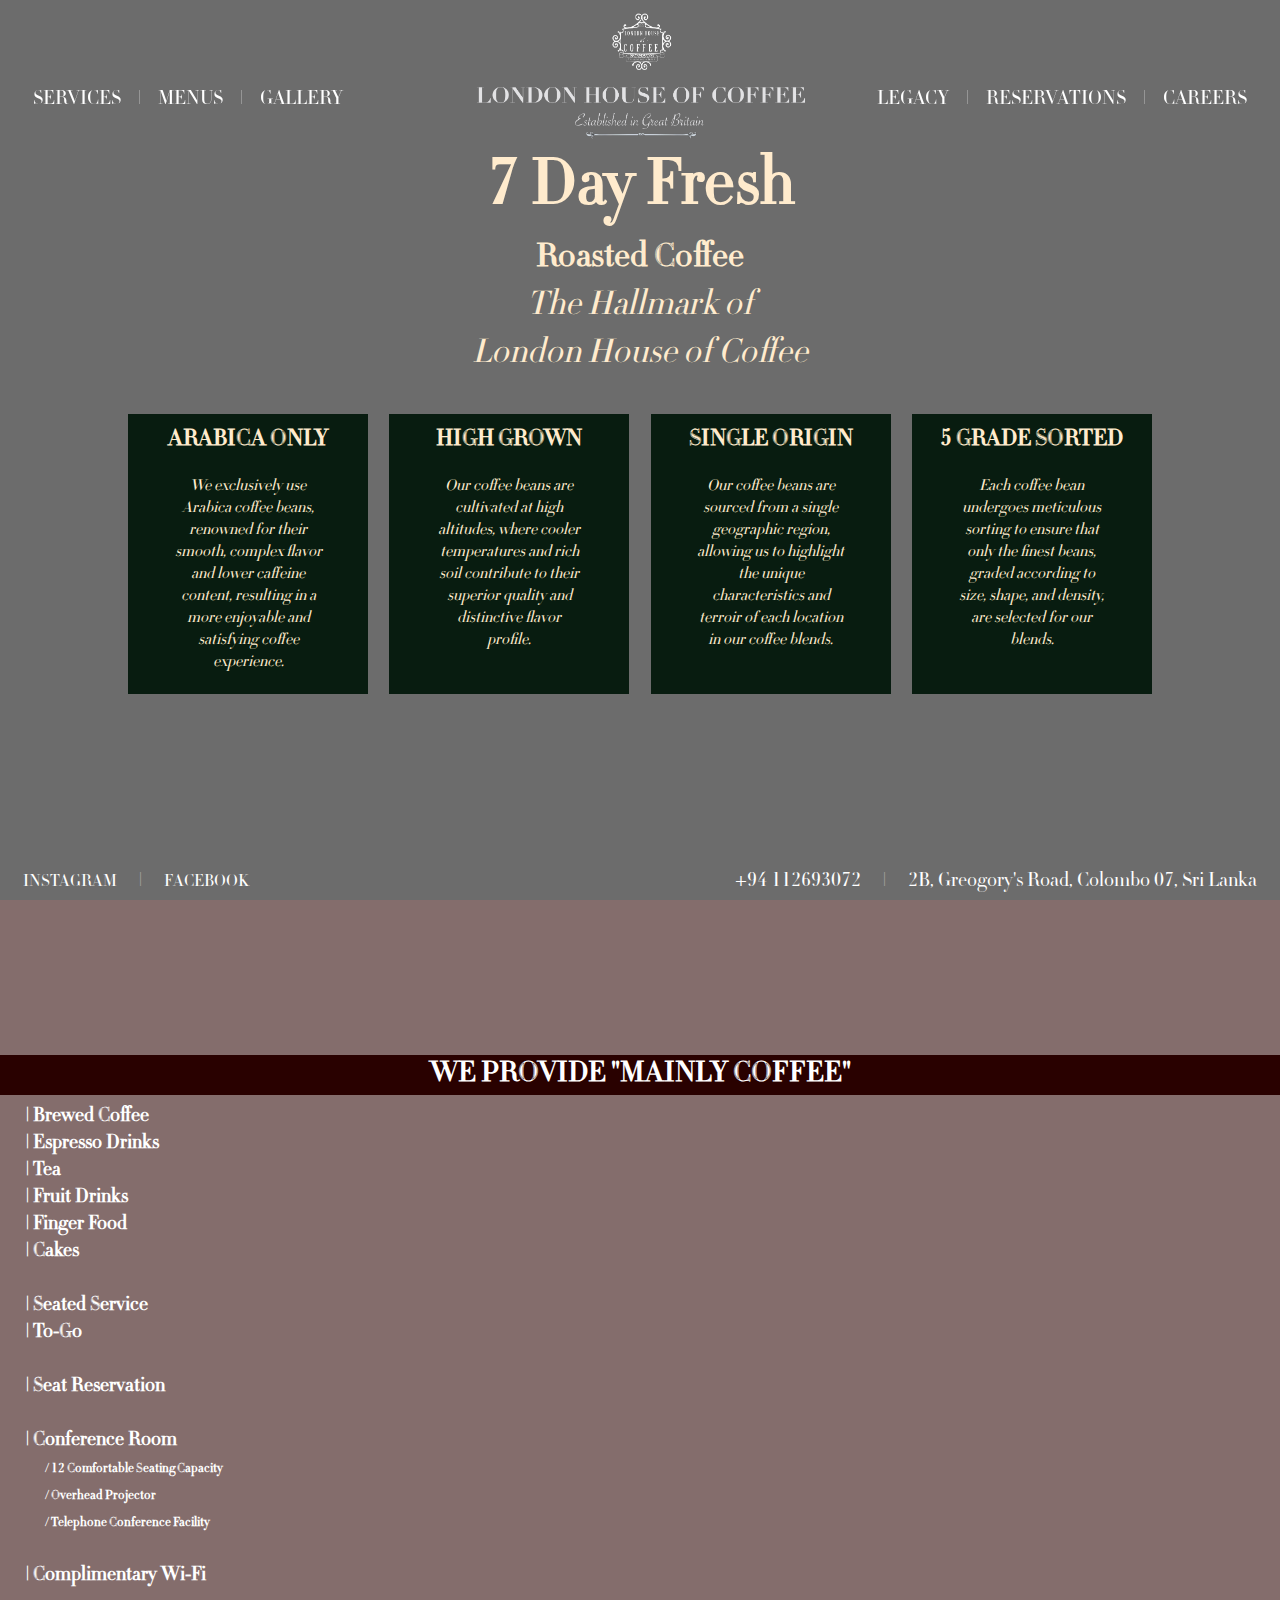
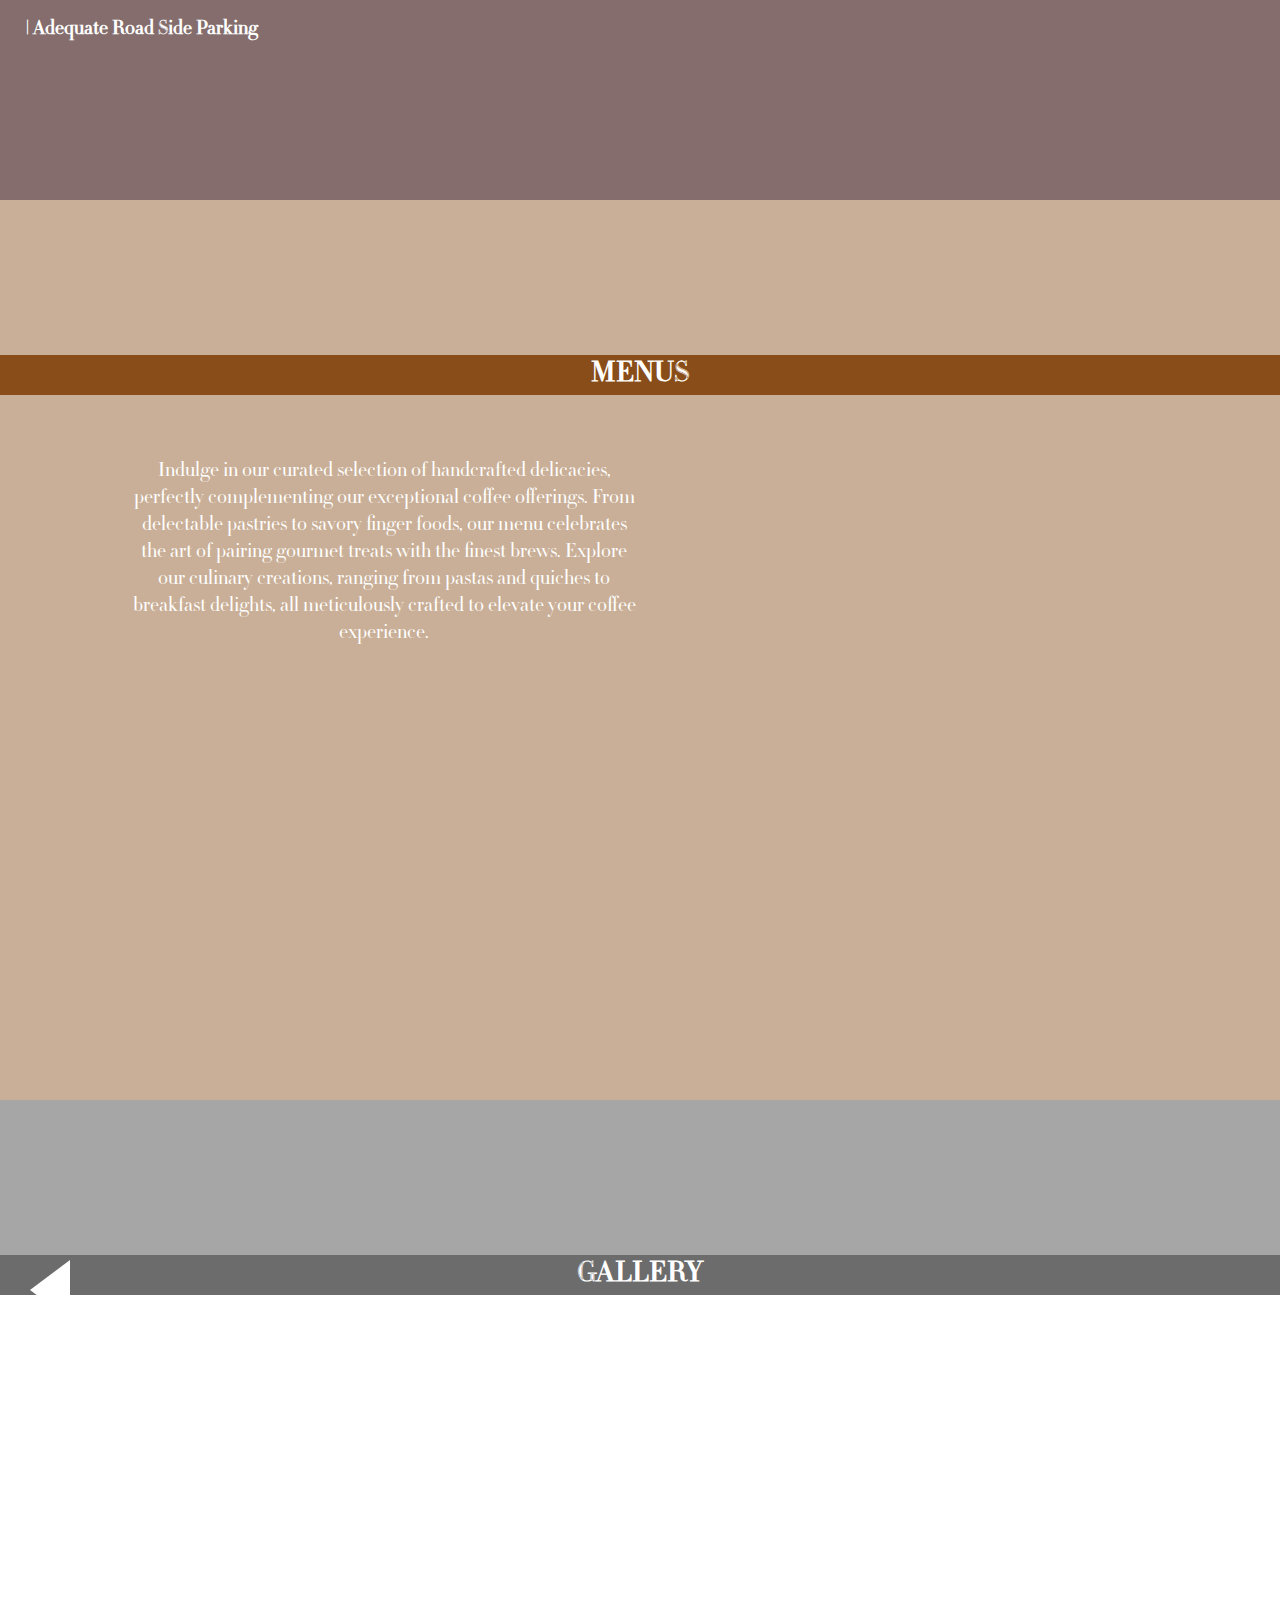
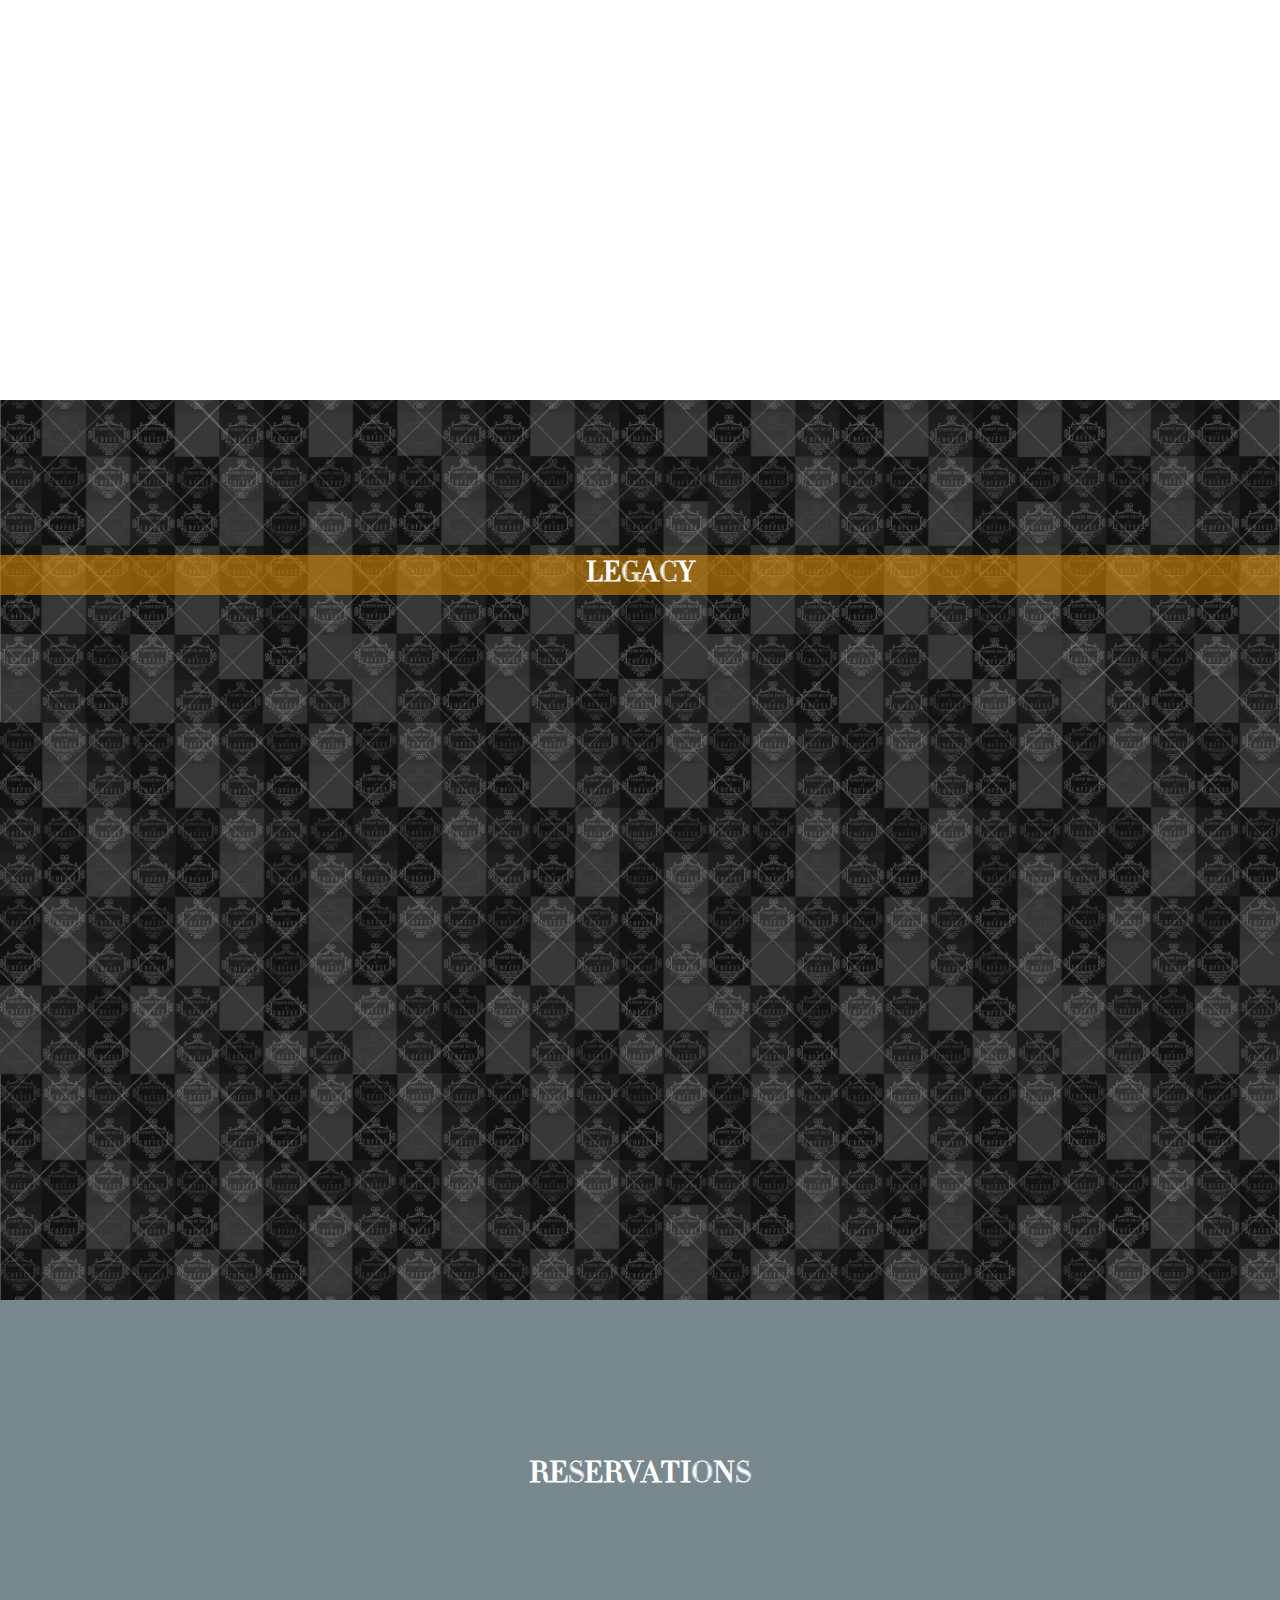
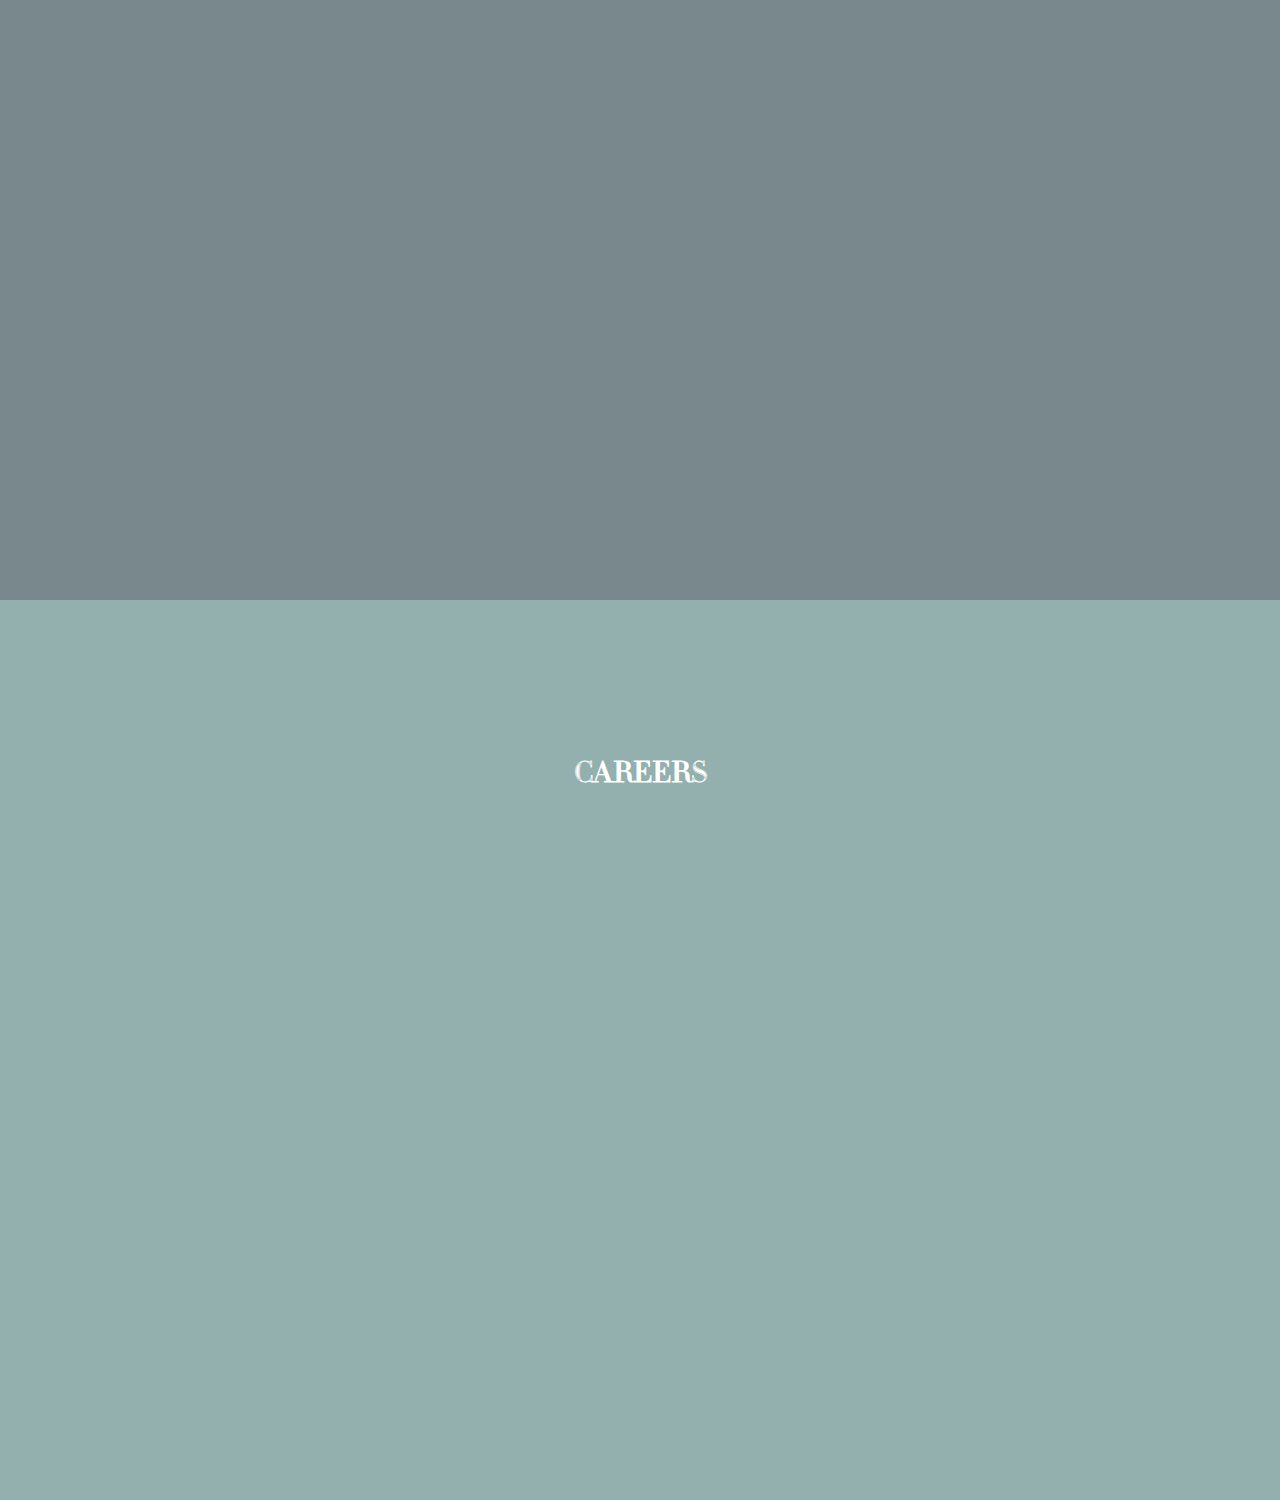
==== main_draft/lhoc.html @ 0846eb60 "slider" ====
<!DOCTYPE html>
<html lang="en">
<head>
    <meta charset="UTF-8">
    <meta name="viewport" content="width=device-width, initial-scale=1.0">
    <title id="lhoc_lp">London House of Coffee</title>
    <link rel="stylesheet" href="lhoc.css">
</head>
<body>

<section class="landing_page">
    <header>
        <a href="lhoc.html"><img src="/main_draft/assets/images/media_logo_nobg.png" class="primary_logo"></a>

<nav class="nav_container">
    <ul class="left_side">
        <li class="SERB"><a href="#services">SERVICES</a></li>
        <li>|</li>
        <li class="MERB"><a href="#menus">MENUS</a></li>
        <li>|</li>
        <li class="GERB"><a href="#gallery">GALLERY</a></li> 
    </ul>

    <ul class="right_side">
        <li class="LERB"><a href="#legacy">LEGACY</a></li>
        <li>|</li>
        <li class="RERB"><a href="#reservations">RESERVATIONS</a></li>
        <li>|</li>
        <li class="CERB"><a href="#careers">CAREERS</a></li>
    </ul>
</nav>
    </header>

    <div class="Hallmark">
        <h1 class="line01">7 Day Fresh</h1>
        <h1 class="line02">Roasted Coffee</h1>
        <h1 class="line03">The Hallmark of</h1>
        <h1 class="line04">London House of Coffee</h1>
    </div>

    <div class="Claim_Info">
        <div class="A_O">
            <h2 class="AO">ARABICA ONLY</h2>
            <p class="P">We exclusively use Arabica coffee beans, renowned for their smooth, complex flavor and lower caffeine content, resulting in a more enjoyable and satisfying coffee experience.</p>
        </div>
    
        <div class="H_G">
            <h2 class="HG">HIGH GROWN</h2>
            <p class="P">Our coffee beans are cultivated at high altitudes, where cooler temperatures and rich soil contribute to their superior quality and distinctive flavor profile.</p>
        </div>
    
        <div class="S_O">
            <h2 class="SO">SINGLE ORIGIN</h2>
            <p class="P">Our coffee beans are sourced from a single geographic region, allowing us to highlight the unique characteristics and terroir of each location in our coffee blends.</p>
        </div>
    
        <div class="F_G_S">
            <h2 class="FGS">5 GRADE SORTED</h2>
            <p class="P">Each coffee bean undergoes meticulous sorting to ensure that only the finest beans, graded according to size, shape, and density, are selected for our blends.</p>
        </div>
        
    </div>

    <div class="LPfooter">

        <ul class="FLS">
            <li class="SOCIALS_"><a href="https://www.instagram.com/londonhouseofcoffee/?hl=en">INSTAGRAM</a></li>
            <li> | </li>
            <li class=SOCIALS_><a href="https://www.facebook.com/profile.php?id=61559190784673">FACEBOOK</a></li>
        </ul>

        <ul class="FRS">
            <li class="SOCIALS_"><a href="#">+94 112693072</a></li>
            <li> | </li>
            <li class="SOCIALS_"><a href="https://www.google.com/maps/place/London+House+Of+Coffee/@6.90942,79.8664946,15z/data=!4m2!3m1!1s0x0:0x2b65f313ce633ecb?sa=X&ved=1t:2428&ictx=111">2B, Greogory's Road, Colombo 07, Sri Lanka</a></li>
        </ul>

    </div>

</section>

    <!--            LANDIN PAGE ENDS            -->
 
    <!--            SERVICES SECTION START            -->

    <section class="services_page" id="services">

<!--            maybe try putting img sildeshow and low opacity 
    background  within li but as hidden and show up on :hover 
    for relavant services sections          -->

        <div class="services_content">
            <h1 class="SH1">WE PROVIDE "MAINLY COFFEE"</h1>
            
            <ul class="services_list">
                <a href="#menus" class="SLS1">
                    <li>| Brewed Coffee<br>
                    | Espresso Drinks<br>
                    | Tea<br>
                    | Fruit Drinks<br>
                    | Finger Food<br>
                    | Cakes</li>
                </a>
                <br>
                <a href="#" class="SLS2">
                    <li>| Seated Service<br>
                    | To-Go</li>
                </a>
                <br>
                <a href="#" class="SLS3">
                    <li>| Seat Reservation</li>
                </a>
                <br>
                <a href="#" class="SLS4">
                    <li>| Conference Room<br>
                        <span class="CRP">/ 12 Comfortable Seating Capacity<br>
                        / Overhead Projector<br>
                        / Telephone Conference Facility</span>
                    </li>
                </a>
                <br>
                <a href="#" class="SLS5">
                    <li>| Complimentary Wi-Fi</li>
                </a>
                <br>
                <a href="#" class="SLS6">
                    <li>| Adequate Road Side Parking</li>
                </a>
            </ul>

        </div>

    </section>

    <!--            SERVICES SECTION ENDS            -->

    <!--            MENUS SECTION START            -->

    <section class="menus_page" id="menus">

        <div class="menus_content">
            <h1 class="MH1">MENUS</h1>
            <h2 class="MH2">Indulge in our curated selection of handcrafted delicacies, perfectly complementing our exceptional coffee offerings. From delectable pastries to savory finger foods, our menu celebrates the art of pairing gourmet treats with the finest brews. Explore our culinary creations, ranging from pastas and quiches to breakfast delights, all meticulously crafted to elevate your coffee experience.</h2>

        </div>

    </section>


    <!--            MENUS SECTION ENDS            -->

    <!--            GALLERY SECTION START            -->

    <section class="gallery_page" id="gallery">

        <div class="gallery_content">
            <h1 class="GH1">GALLERY</h1>
        </div>

        <div class="wrap">
            <div id="arrow-left" class="arrow"></div>
            <div id="slider">
                <div class="slide slide1">
                <div class="slide-content">
                </div>
            </div>
            <div class="slide slide2">
                <div class="slide-content">
                </div>
            </div>
            <div class="slide slide3">
                <div class="slide-content">
                </div>
            </div>
        </div>
        <div id="arrow-right" class="arrow"></div>

    </section>


    <!--            GALLERY SECTION ENDS            -->

    <!--            LEGACY SECTION START            -->

    <section class="legacy_page" id="legacy">

        <div class="legacy_content">
            <h1 class="LH1">LEGACY</h1>

        </div>

    </section>


    <!--            LEGACY SECTION ENDS            -->

    <!--            RESERVATIONS SECTION START            -->

    <section class="reservations_page" id="reservations">

        <div class="reservations_content">
            <h1>RESERVATIONS</h1>
            <h2></h2>
        </div>

    </section>


    <!--            RESERVATIONS SECTION ENDS            -->

    <!--            CAREERS SECTION START            -->

    <section class="careers_page" id="careers">

        <div class="careers_content">
            <h1>CAREERS</h1>

        </div>

    </section>


    <!--            CAREERS SECTION ENDS            -->


<script>
    let sliderImages = document.querySelectorAll('.slide'),
        arrowLeft = document.querySelector('#arroe-left'),
        arrowRight = document.querySelector('#arroe-right'),
        current = 0;

        // Clear all images
    function reset(){
        for(let i = 0 < sliderImages.length; i++){
            sliderImages[i].style.display = none;
        }

    }

    // Init slider
    function startSlide(){
        reset();
        sliderImages[0].style.display
    }

    // Show previous
    function slideLeft(){
        reset();
        sliderImages[current - 1].style.display = 'block';
        current--;
    }

    //Show next
    function slideRight(){
        reset();
        sliderImages[current + 1].style.display = 'block';
        current++;
    }

    //Left arrow click
    arrowLeft.addEventListener('click', function(){
        if(current === 0){
            current = sliderImages.length;
        }
        slideLeft();
    })

     //Right arrow click
     arrowRight.addEventListener('click', function(){
        if(current === sliderImages.length - 1){
            current = -1;
        }
        slideRight();
    })


    startSlide();
</script>
</body> 
</html>
---- main_draft/lhoc.css ----
/* CSS for London House of Coffee */

@font-face {
    font-family: Didot;
    src: url(/main_draft/assets/didot-2/Didot.otf);
}

* {
    margin: 0;
    padding: 0;
    box-sizing: border-box;
    font-family: Didot, sans-serif;
    color: rgb(255, 255, 255)
}

html{
    scroll-behavior: smooth ;
}

body {
    width: 100%;
    margin: 0;
    display: flexbox;
    background-image: url(/main_draft/assets/images/bright_bckg.png);
    background-repeat: no-repeat;
    background-position: center; 
    background-attachment: fixed;
    background-size: cover;
    text-align: center;
    min-height: 100vh;
}


.landing_page{
    height: 100vh;
    min-height: fit-content;
    background-color: rgba(0, 0, 0, 0.575);
}

/*          Primary logo            */
img.primary_logo {
    position: absolute; /* Positioning the logo absolutely */
    top: 10px;
    left: 50%;
    transform: translateX(-50%);
    max-height: 130px;
    width: auto;
    /* background-color: rgba(0, 0, 0, 0.575); deactive */
    z-index: 100; /* Ensuring the logo is above other content */
}

.primary_logo:hover{
    background-color: rgba(0, 0, 0, 0.350);
}

/*          NAV BAR         */

header {
    width: 100%;
    padding: 0px 10px 0 10px;
    position: fixed; 
    z-index: 99;
}

.nav_container {
    padding: 80px 16px 0 16px;
    background-color: none;
    border: 0;
    display: flex;
    justify-content: space-between;
    z-index: 80; /* Ensuring the nav is behind the logo */
}

.left_side li, .right_side li,.FLS li, .FRS li {
    display: inline-block;
    color: white;
    font-size: 15pt;
    margin: 7px ;
    font-weight: 50;
}

.left_side, .right_side {
    list-style-type: none;
}

.LPfooter {
    background-color: none;
    font-size: 9px;
    border: 0;
    display: flex;
    justify-content: space-between;
    position: absolute;
    left: 1%; 
    bottom: 0.5%;
    width: 98%; /* Adjust width to leave space at the sides */
}

.LPfooter li {
    margin: 0 10px; /* Adjust spacing between flex items */
}

.SOCIALS_ a {
    text-decoration: none;
    position: relative;
    font-size: 17px;
    font-weight: 200;
}

.SOCIALS_ a:hover::after {
    content: '';
    position: absolute;
    left: 0.5%;
    right:0.5%;
    bottom:0px;
    width: 100%;
    height: 1.5px; 
    background-color: #ffffff; 
}

.FRS a{
    font-size: 20px;
}

/*          NAV BAR HOVER UNDERLINE          */


.nav_container .left_side li a,
.nav_container .right_side li a {
    text-decoration: none;
    position: relative;
}

/* Style for hover effect */
.nav_container .left_side li a:hover,
.nav_container .right_side li a:hover {
    color: rgb(255, 255, 255); /* Change link color on hover if needed */
}

/* Underline effect */
.nav_container .left_side li a::after,
.nav_container .right_side li a::after {
    content: ""; /* Create a pseudo-element */
    position: absolute;
    left: 0;
    bottom: -2px; /* Adjust the position of the underline */
    width: 100%;
    height: 1.7px; /* Set the height of the underline */
    background-color: white; /* Change underline color to white */
    visibility: hidden; /* Hide the underline by default */
    transform: scaleX(0); /* Initially scale to zero width */
}

/* Show underline on hover */
.nav_container .left_side li a:hover::after,
.nav_container .right_side li a:hover::after {
    visibility: visible; /* Show the underline on hover */
    transform: scaleX(1); /* Scale the underline to full width on hover */
}

/*          HALLMARK            */

.Hallmark{
    position: relative;
    top: 145px;
}

.line01{
    font-size: 67px;
    font-weight: bold;
}
.line02{
    font-size: 35px;
    font-weight: bold;
}
.line03, .line04{
    font-size: 35px;
    font-weight: 50;
    font-style: italic;
}

/* CLAIM INFO */
.Claim_Info {
    display: flex;
    justify-content: space-between;
    max-width: 80%;
    margin: 0 auto;
    margin-bottom: 0;
    position: relative;
    top: 180px;
    z-index: 4;
}

/* Set the width of child elements based on the screen size */
.A_O, .H_G, .S_O, .F_G_S {
    width: 240px;
    background-color: rgb(8, 28, 16);
    padding-top: 10px;
}

.P {
    font-style: italic;
    max-width: 150px;
    margin: 20px auto;
}

.AO, .HG, .SO, .FGS, .P, .line01, .line02, .line03, .line04{
    color: blanchedalmond;
}

/* Media queries for responsive layout */
@media only screen and (max-width: 768px) {
    .Claim_Info {
        flex-wrap: wrap; /* Allow items to wrap to new line */
    }

    /* Adjust width of child elements for smaller screens */
    .A_O, .H_G, .S_O, .F_G_S {
        width: 100%; /* Make child elements full width */
        margin-bottom: 20px; /* Add some space between child elements */
    }

    .P {
        max-width: 100%; /* Make paragraphs full width */
    }
}

/*          LANDING PAGE ENDS           */

/*          SERVICES            */

.services_page {
    height: 100vh;
    background-repeat: no-repeat;
    background-position: center;
    background-size: cover;
    box-sizing: border-box;
    background-color: rgba(41, 1, 0, 0.575);
}

.SH1{
    font-size: 30px;
    background-color: #290100;
}

.services_list{
    list-style-type: none;
    font-size: 20px;
    font-weight: 800;
    position: relative;
    padding: 0.7% 60% 0% 2%;
    text-align: left;
    z-index: 30;
}

.services_list a{
    text-decoration: none;
    font-weight: bold;
}

.SLS1 li:hover, .SLS2 li:hover, .SLS3 li:hover, .SLS4 li:hover, .SLS5 li:hover, .SLS6 li:hover {
    background-color: rgba(41, 1, 0, 0.575);
}

.CRP{
    font-size: 13px;
    position: relative;
    left: 4%;
}

/*          MENUS           */

.menus_page {
    height: 100vh;
    background-repeat: no-repeat;
    background-position: center;
    background-size: cover;
    box-sizing: border-box;
    background-color: #884d1873;
}

.MH1{
    font-size: 30px;
    background-color: #884d18;
}

.MH2{
    width: 60%;
    height: auto;
    font-size: 20px;
    font-weight: 20;
    text-align: center;
    padding: 5% 10% 0 10%;
}

/*          GALLERY         */

.gallery_page {
    height: 100vh;
    width: auto;
    box-sizing: border-box;
    background-image: linear-gradient(to bottom, rgba(0, 0, 0, 0.350) 194.7px, transparent 0%);
    z-index: 50;
}

.GH1{
    font-size: 30px;
    background-color: rgba(0, 0, 0, 0.350);
    z-index: 30;
}

.wrap{
    position: absolute;
}

.slide{
    background-size: cover;
    background-position: center;
    background-repeat: no-repeat;
}

.slide1{
    background-image: url(/main_draft/assets/images/BCC.jpg);
}
.slide2{
    background-image: url(/main_draft/assets/images/ECP.jpg);
}
.slide3{
    background-image: url(/main_draft/assets/images/VQ.jpg);
}

.slide-content{
    display: flex;
    flex-direction: column;
    justify-content: center;
    align-items: center;
    text-align: center;
}

.arrow{
    cursor: pointer;
    position: absolute;
    top: 50%;
    margin-top:-35px;
    width: 0;
    height: 0;
    border-style: solid;
}

#arrow-left{
    border-width: 30px 40px 30px 0;
    border-color: transparent white transparent transparent;
    left: 0;
    margin-left: 30px;
}

#arrow-right{
    border-width: 30px 0px 30px 40px;
    border-color: transparent transparent transparent white;
    right: 0;
    margin-right: 30px;
}



/*          LEGACY          */

.legacy_page {
    height: 100vh;
    background-image: url(/main_draft/assets/images/bw_bckg.png);
    background-repeat: no-repeat;
    background-position: center;
    background-size: cover;
    box-sizing: border-box;
}

.LH1{
    font-size: 30px;
    background-color: #de900090;
}

/*          RESERVATIONS            */

.reservations_page {
    height: 100vh;
    background-repeat: no-repeat;
    background-position: center;
    background-size: cover;
    box-sizing: border-box;
    background-color: #16313893;
}

/*          CAREERS         */

.careers_page {
    height: 100vh;
    background-repeat: no-repeat;
    background-position: center;
    background-size: cover;
    box-sizing: border-box;
    background-color: #44747293;
}


/*          ALL         */

.services_content, .menus_content, .gallery_content, .legacy_content, .reservations_content, .careers_content, .contact_content{
    position: relative;
    padding: 155px 0 0 0;
}
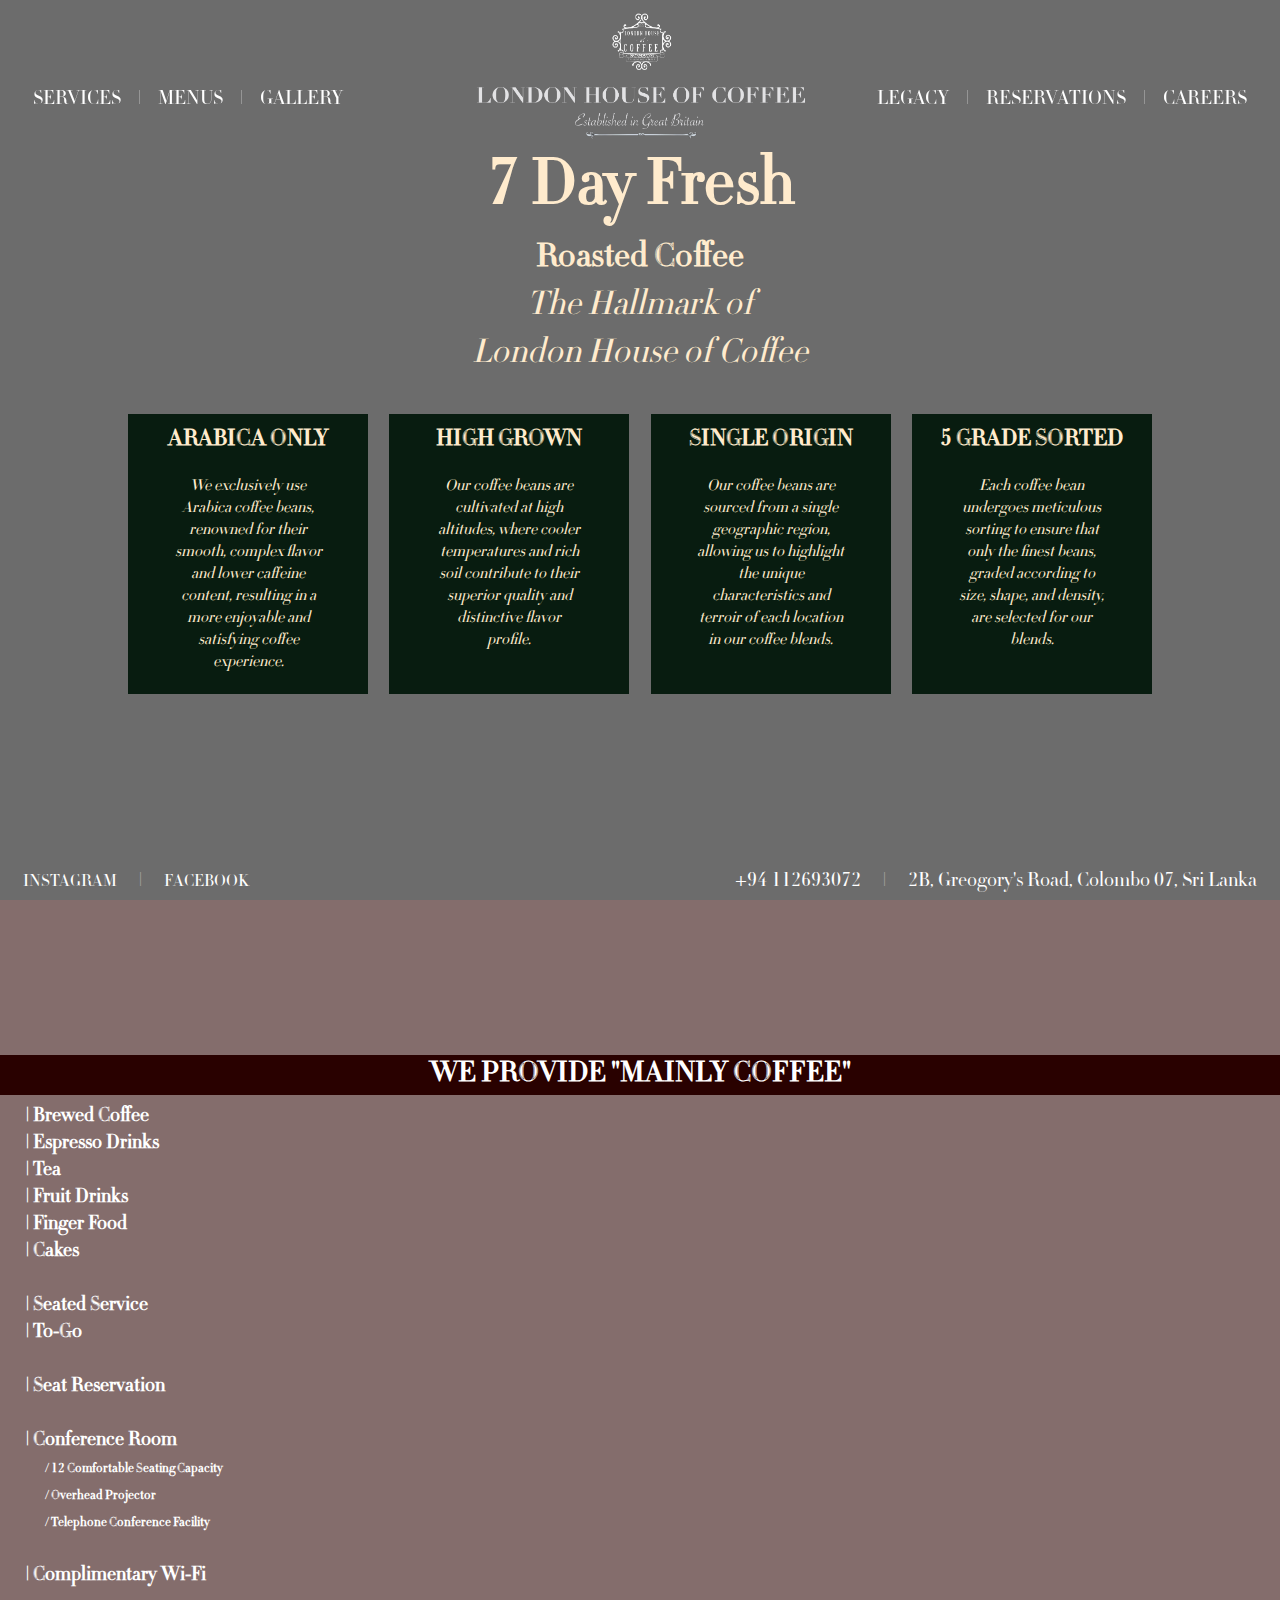
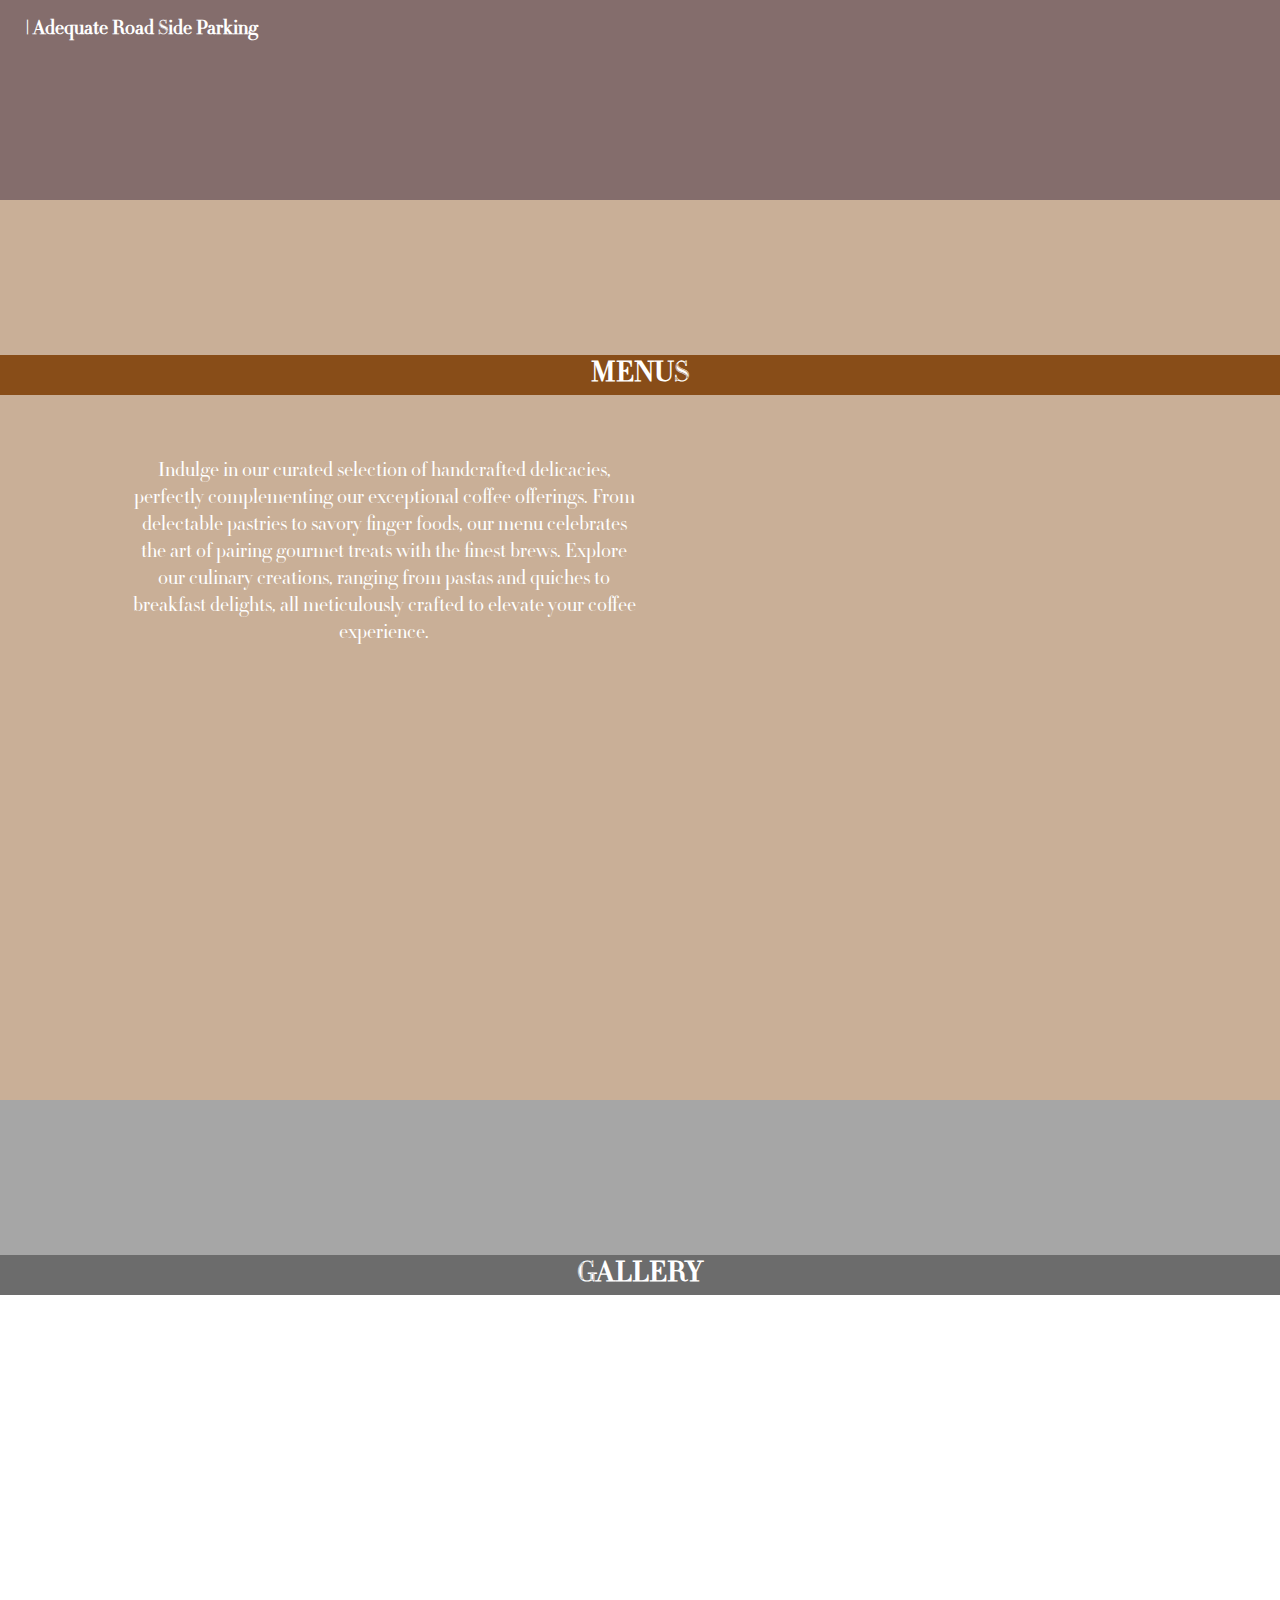
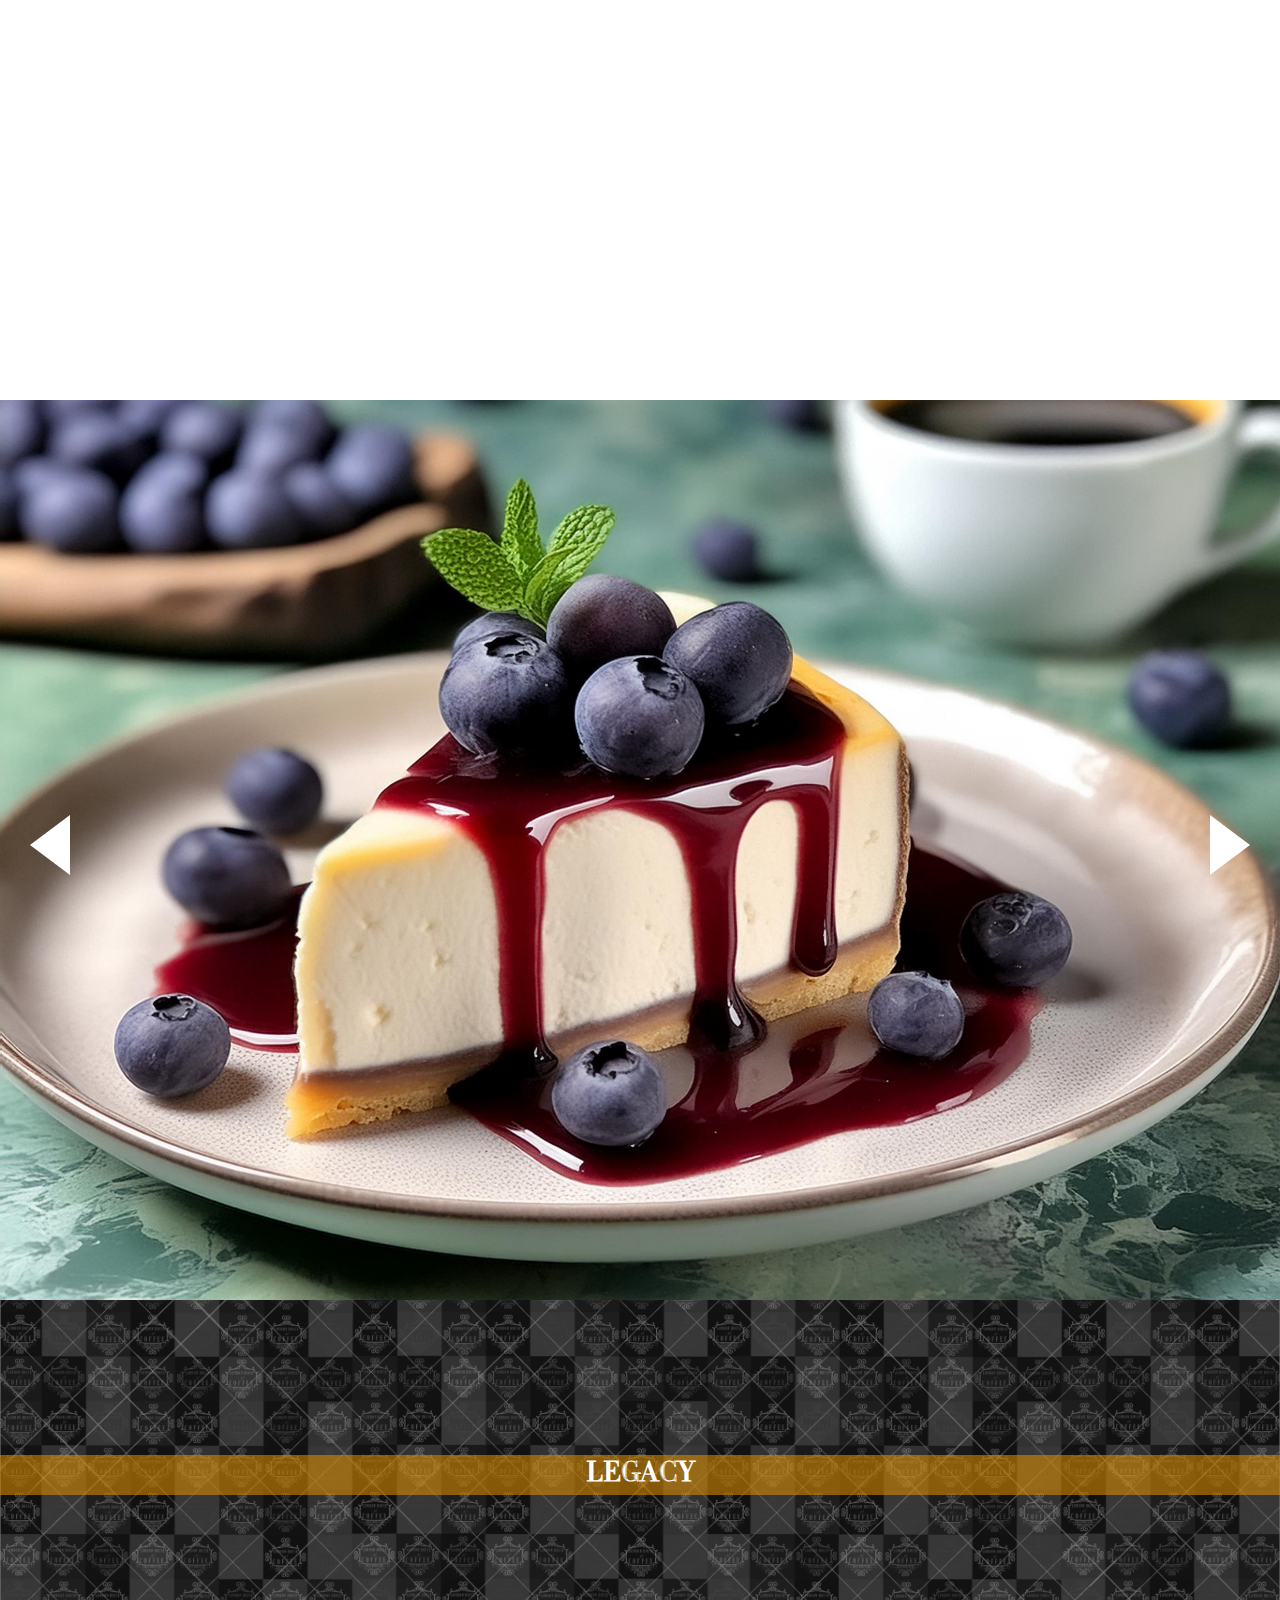
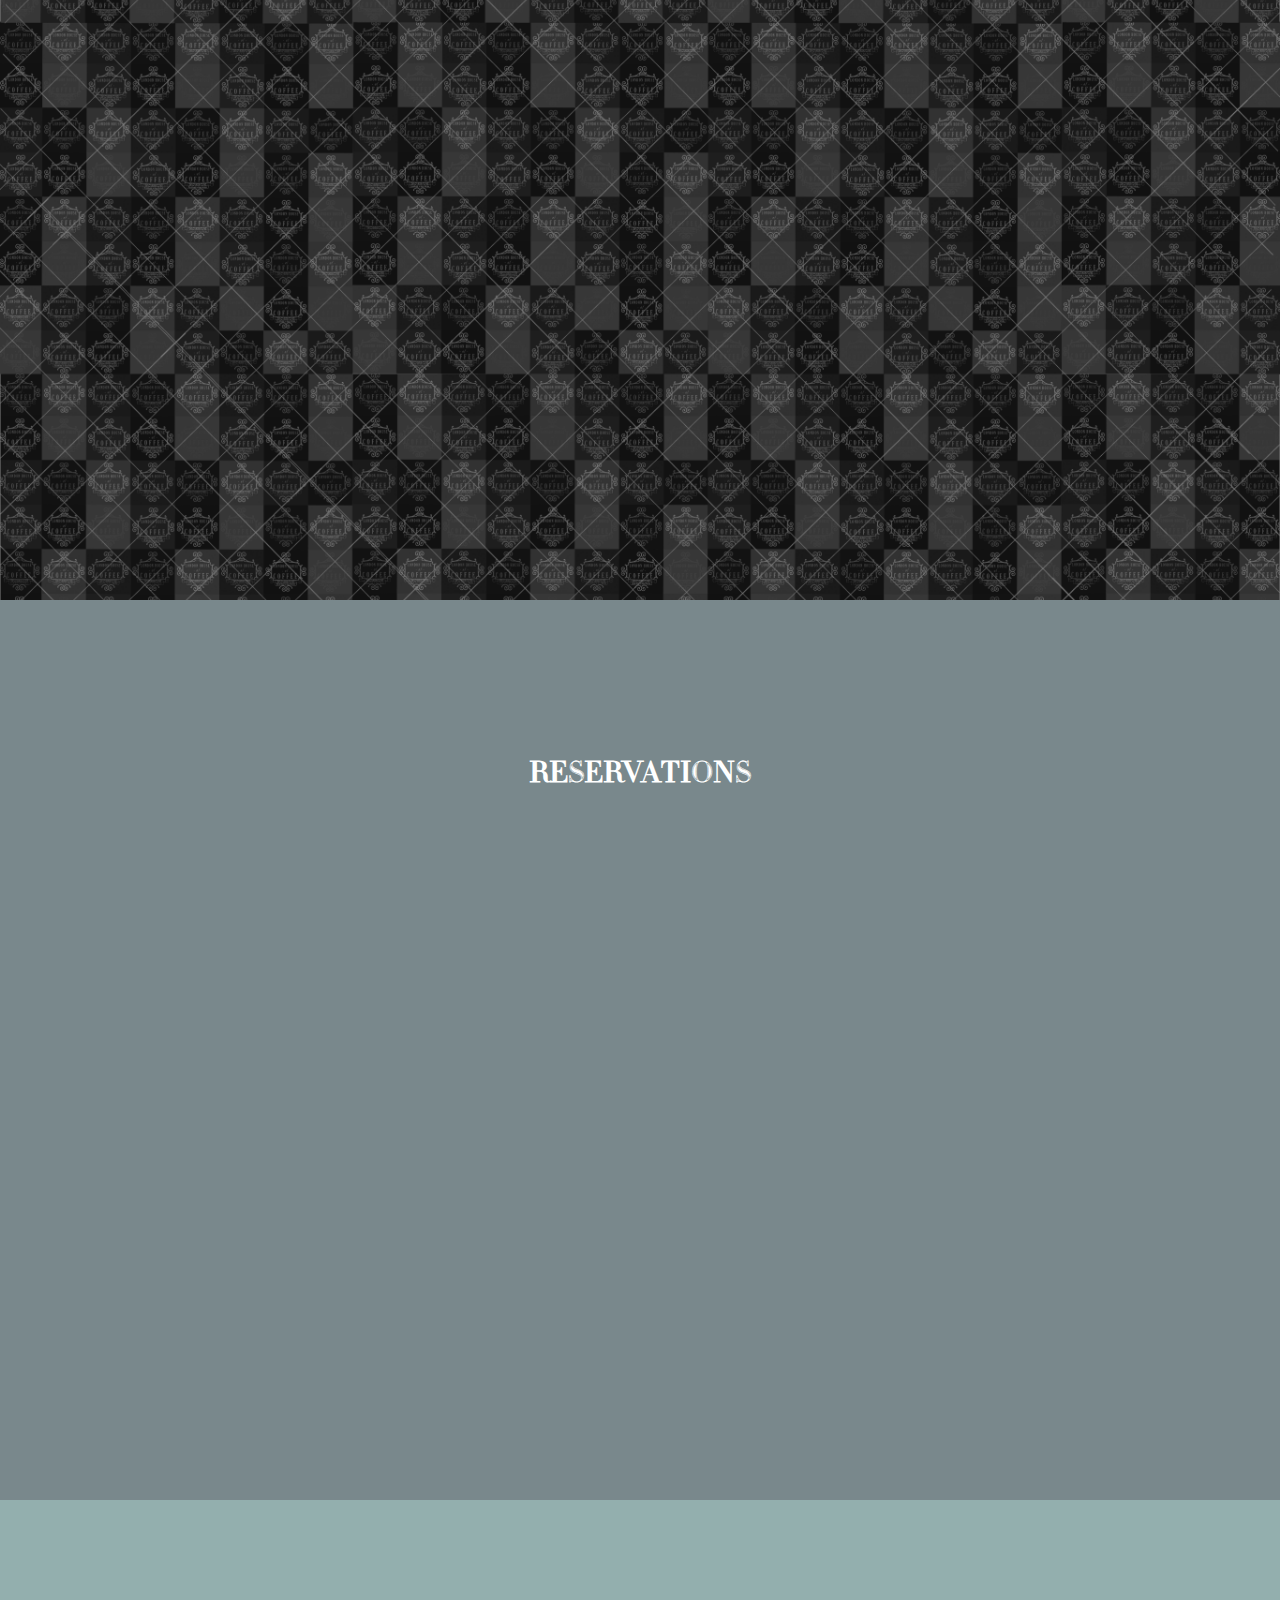
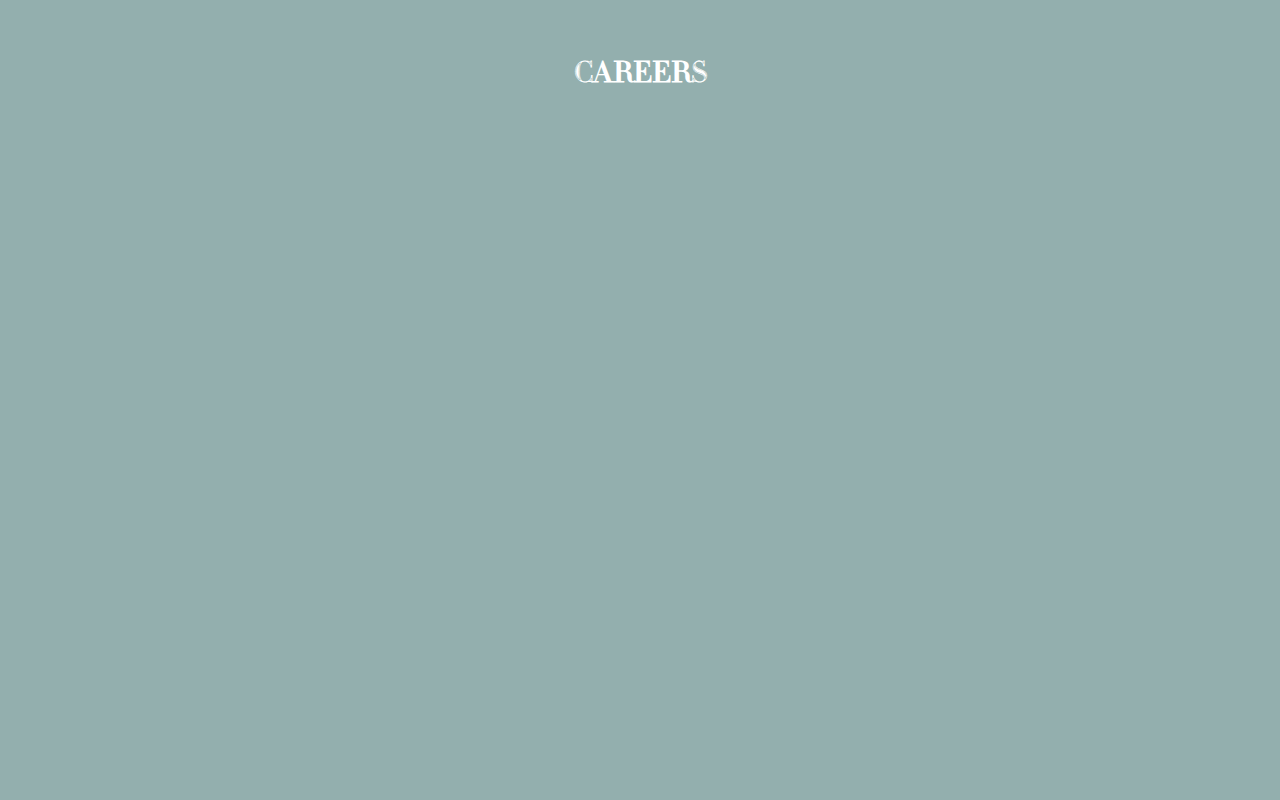
==== commit 16ab1c22: "upd_slider" ====
--- a/main_draft/lhoc.html
+++ b/main_draft/lhoc.html
@@ -157,25 +157,25 @@
             <h1 class="GH1">GALLERY</h1>
         </div>
 
-        <div class="wrap">
-            <div id="arrow-left" class="arrow"></div>
-            <div id="slider">
-                <div class="slide slide1">
-                <div class="slide-content">
-                </div>
+    </section>
+    <div class="wrap">
+        <div id="arrow-left" class="arrow"></div>
+        <div id="slider">
+            <div class="slide slide1">
+            <div class="slide-content">
             </div>
-            <div class="slide slide2">
-                <div class="slide-content">
-                </div>
+        </div>
+        <div class="slide slide2">
+            <div class="slide-content">
             </div>
-            <div class="slide slide3">
-                <div class="slide-content">
-                </div>
+        </div>
+        <div class="slide slide3">
+            <div class="slide-content">
             </div>
         </div>
-        <div id="arrow-right" class="arrow"></div>
-
-    </section>
+    </div>
+    <div id="arrow-right" class="arrow"></div>
+    </div>
 
 
     <!--            GALLERY SECTION ENDS            -->
--- a/main_draft/lhoc.css
+++ b/main_draft/lhoc.css
@@ -308,9 +308,15 @@
     z-index: 30;
 }
 
-.wrap{
-    position: absolute;
-}
+#slider, .wrap, .slide-content{
+    margin: 0;
+    padding: 0;
+    width: 100%;
+    height: 100vh;
+    overflow-x: hidden;
+}
+
+.wrap{position: relative;}
 
 .slide{
     background-size: cover;
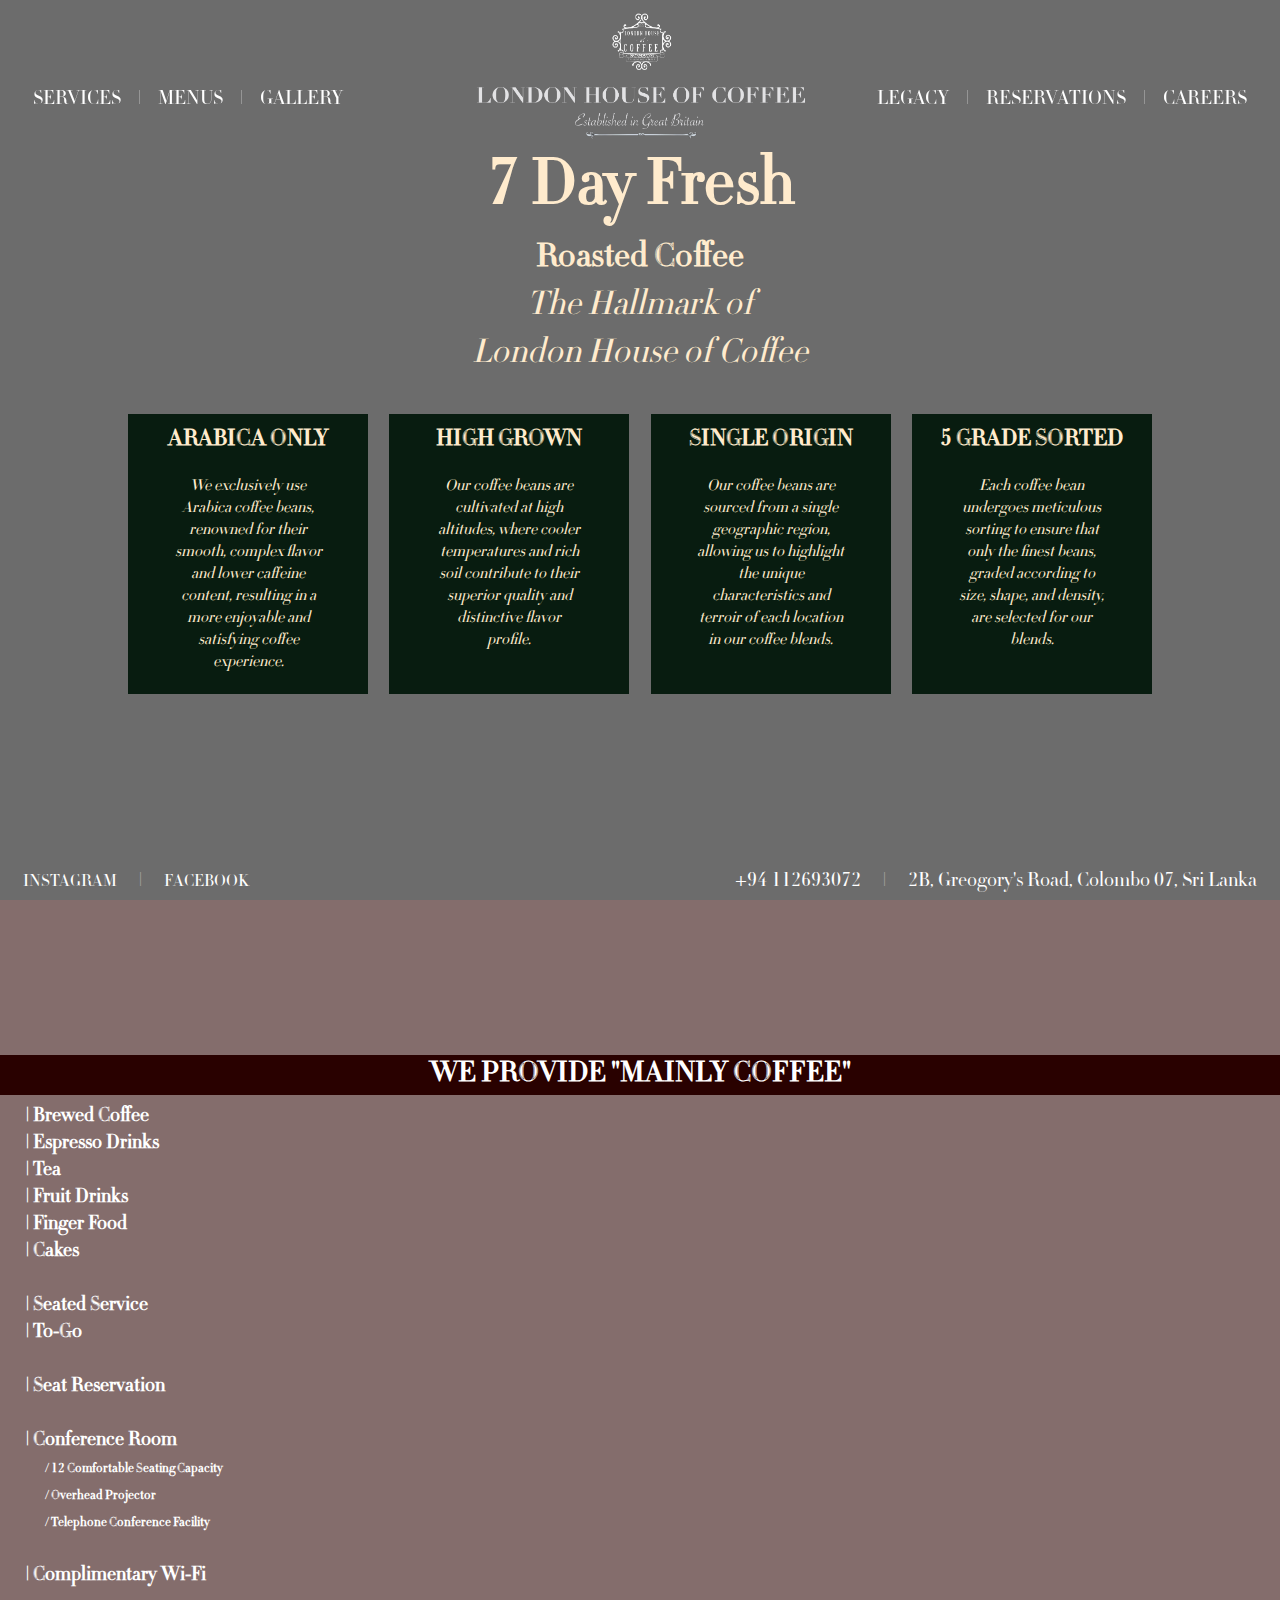
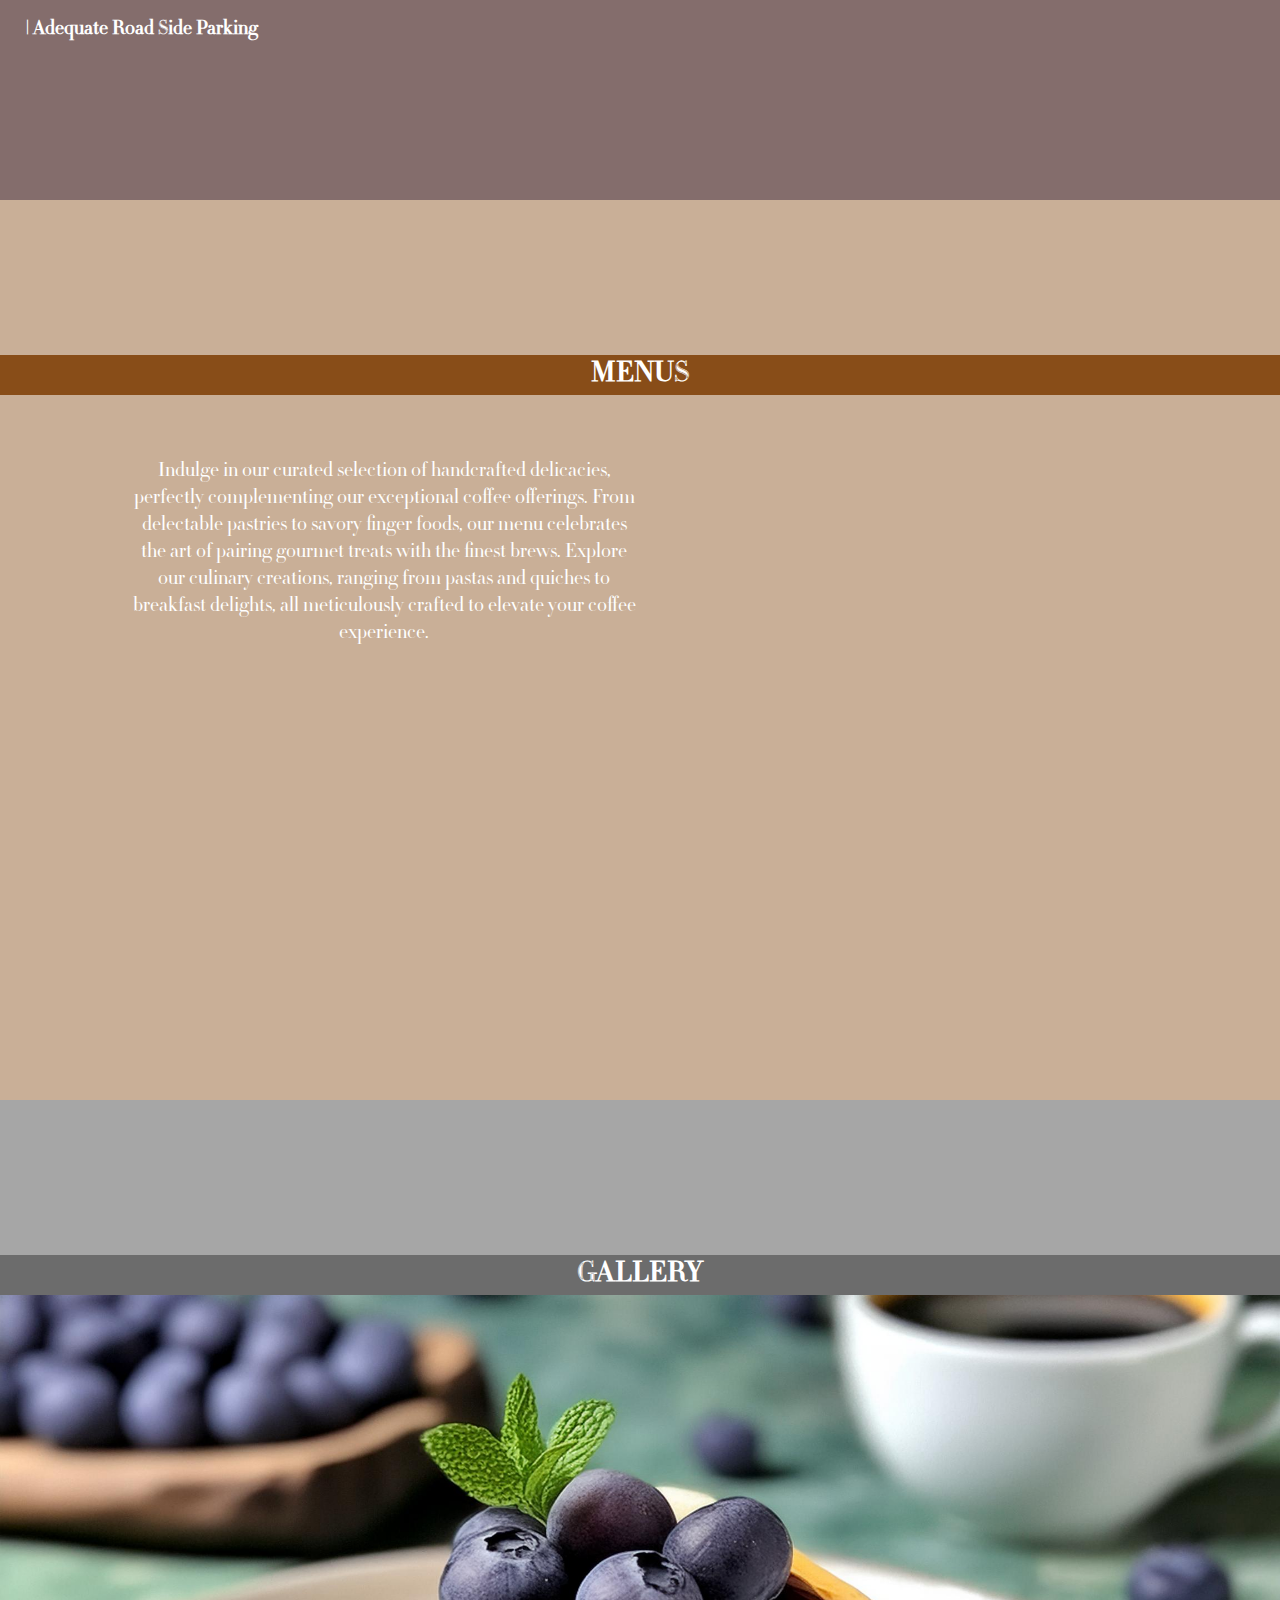
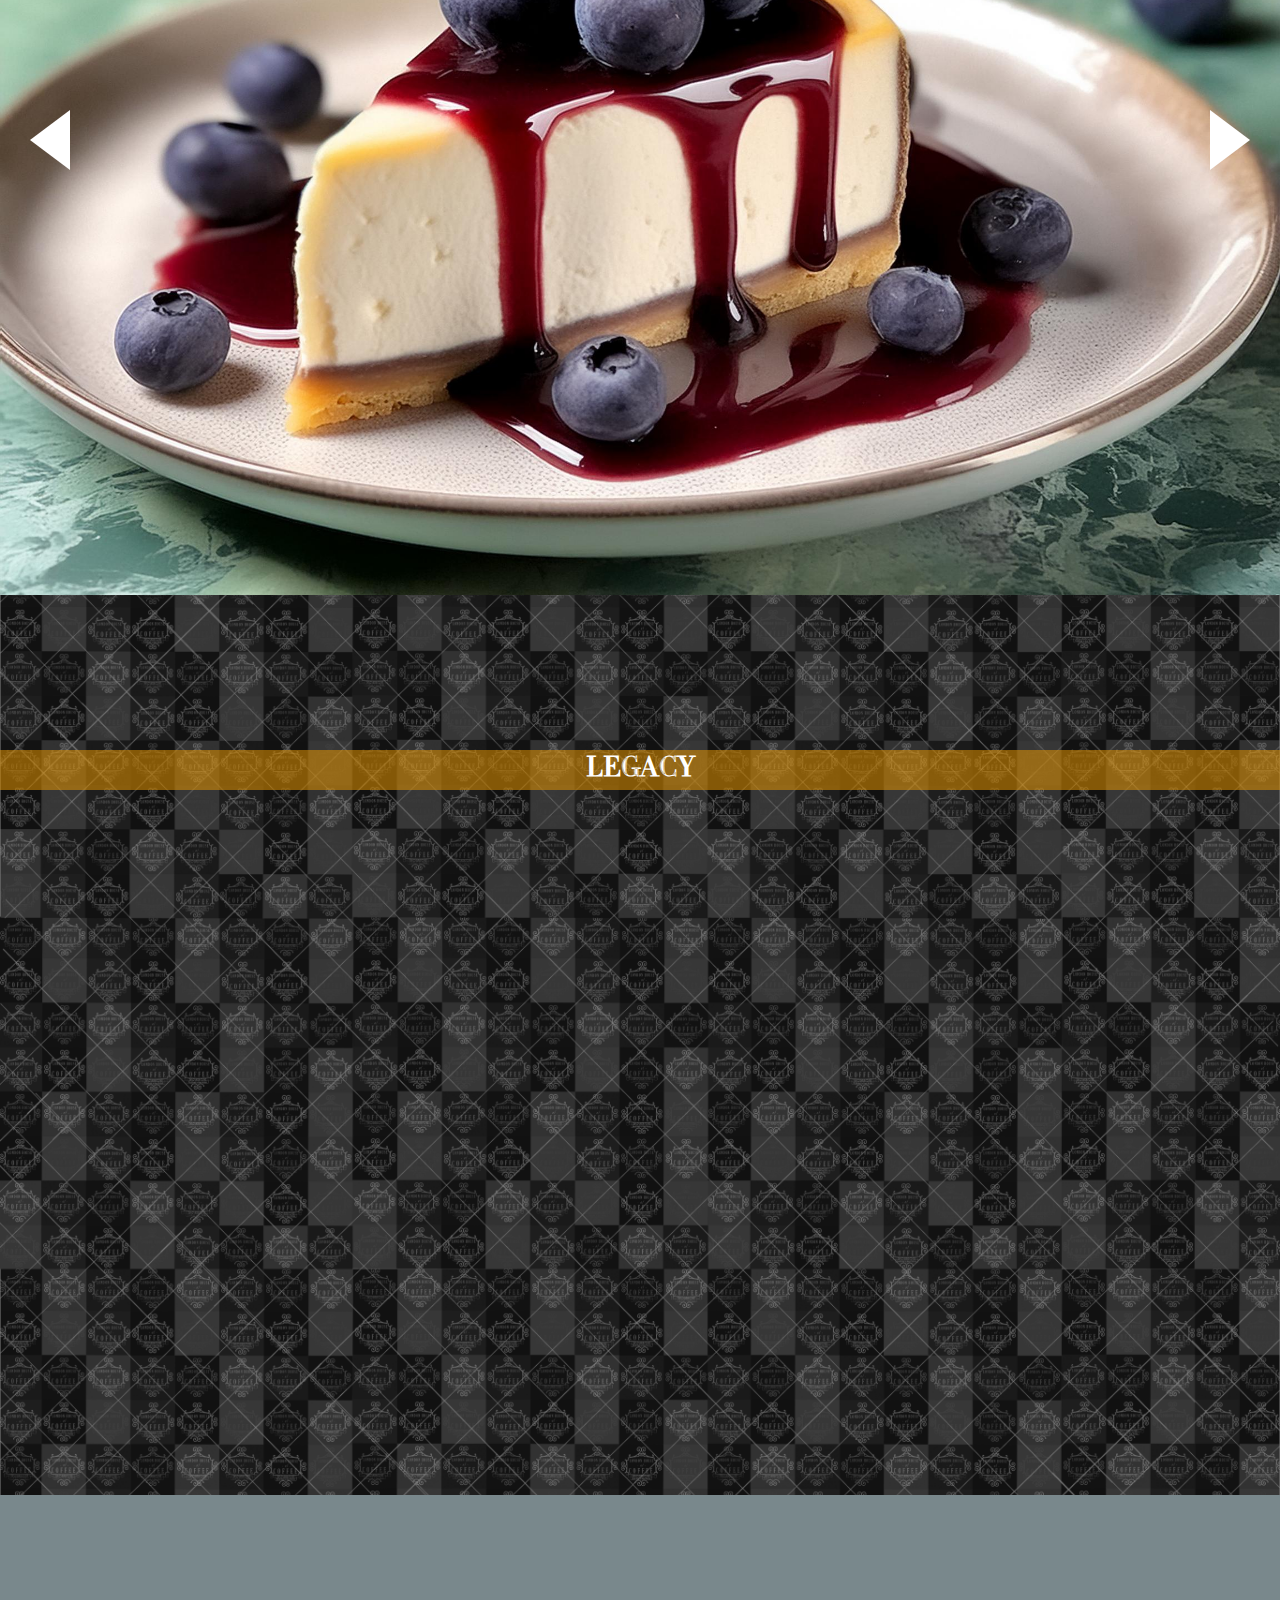
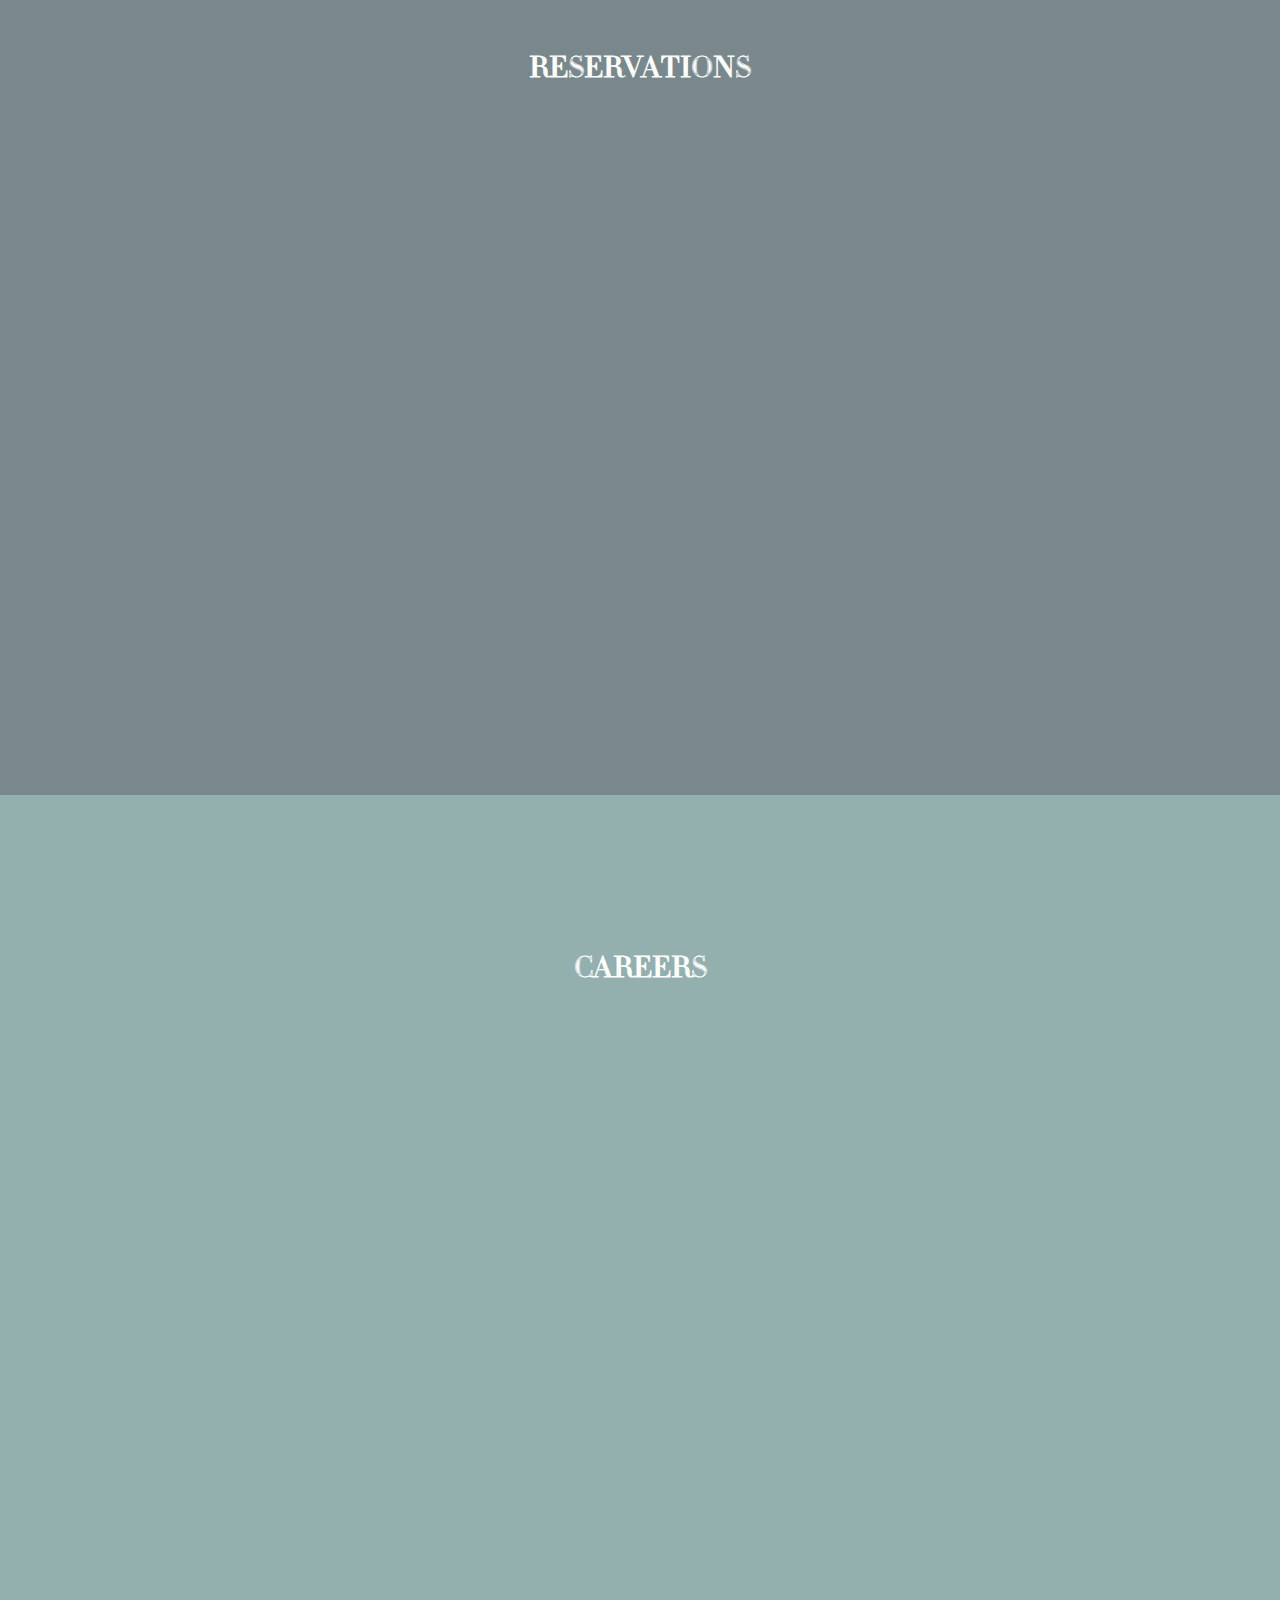
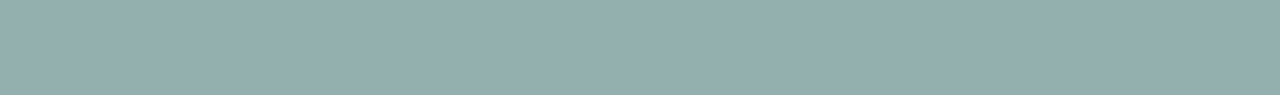
==== commit 365878ac: "slider_working" ====
--- a/main_draft/lhoc.html
+++ b/main_draft/lhoc.html
@@ -157,25 +157,24 @@
             <h1 class="GH1">GALLERY</h1>
         </div>
 
-    </section>
-    <div class="wrap">
-        <div id="arrow-left" class="arrow"></div>
-        <div id="slider">
-            <div class="slide slide1">
-            <div class="slide-content">
+        <div class="wrap">
+            <div id="arrow-left" class="arrow"></div>
+            <div id="slider">
+              <div class="slide slide1">
+                <div class="slide-content">
+                </div>
+              </div>
+              <div class="slide slide2">
+                <div class="slide-content">
+                </div>
+              </div>
+              <div class="slide slide3">
+                <div class="slide-content">
+                </div>
+              </div>
             </div>
-        </div>
-        <div class="slide slide2">
-            <div class="slide-content">
-            </div>
-        </div>
-        <div class="slide slide3">
-            <div class="slide-content">
-            </div>
-        </div>
-    </div>
-    <div id="arrow-right" class="arrow"></div>
-    </div>
+            <div id="arrow-right" class="arrow"></div>
+          </div>
 
 
     <!--            GALLERY SECTION ENDS            -->
@@ -223,58 +222,56 @@
     <!--            CAREERS SECTION ENDS            -->
 
 
-<script>
-    let sliderImages = document.querySelectorAll('.slide'),
-        arrowLeft = document.querySelector('#arroe-left'),
-        arrowRight = document.querySelector('#arroe-right'),
-        current = 0;
-
-        // Clear all images
-    function reset(){
-        for(let i = 0 < sliderImages.length; i++){
-            sliderImages[i].style.display = none;
-        }
-
-    }
-
+    <script>
+        let sliderImages = document.querySelectorAll(".slide"),
+      arrowLeft = document.querySelector("#arrow-left"),
+      arrowRight = document.querySelector("#arrow-right"),
+      current = 0;
+    
+    // Clear all images
+    function reset() {
+      for (let i = 0; i < sliderImages.length; i++) {
+        sliderImages[i].style.display = "none";
+      }
+    }
+    
     // Init slider
-    function startSlide(){
-        reset();
-        sliderImages[0].style.display
-    }
-
-    // Show previous
-    function slideLeft(){
-        reset();
-        sliderImages[current - 1].style.display = 'block';
-        current--;
-    }
-
-    //Show next
-    function slideRight(){
-        reset();
-        sliderImages[current + 1].style.display = 'block';
-        current++;
-    }
-
-    //Left arrow click
-    arrowLeft.addEventListener('click', function(){
-        if(current === 0){
-            current = sliderImages.length;
-        }
-        slideLeft();
-    })
-
-     //Right arrow click
-     arrowRight.addEventListener('click', function(){
-        if(current === sliderImages.length - 1){
-            current = -1;
-        }
-        slideRight();
-    })
-
-
+    function startSlide() {
+      reset();
+      sliderImages[0].style.display = "block";
+    }
+    
+    // Show prev
+    function slideLeft() {
+      reset();
+      sliderImages[current - 1].style.display = "block";
+      current--;
+    }
+    
+    // Show next
+    function slideRight() {
+      reset();
+      sliderImages[current + 1].style.display = "block";
+      current++;
+    }
+    
+    // Left arrow click
+    arrowLeft.addEventListener("click", function() {
+      if (current === 0) {
+        current = sliderImages.length;
+      }
+      slideLeft();
+    });
+    
+    // Right arrow click
+    arrowRight.addEventListener("click", function() {
+      if (current === sliderImages.length - 1) {
+        current = -1;
+      }
+      slideRight();
+    });
+    
     startSlide();
-</script>
+      </script>
 </body> 
 </html>--- a/main_draft/lhoc.css
+++ b/main_draft/lhoc.css
@@ -308,62 +308,66 @@
     z-index: 30;
 }
 
-#slider, .wrap, .slide-content{
-    margin: 0;
-    padding: 0;
-    width: 100%;
-    height: 100vh;
-    overflow-x: hidden;
-}
-
-.wrap{position: relative;}
-
-.slide{
-    background-size: cover;
-    background-position: center;
-    background-repeat: no-repeat;
-}
-
-.slide1{
-    background-image: url(/main_draft/assets/images/BCC.jpg);
-}
-.slide2{
-    background-image: url(/main_draft/assets/images/ECP.jpg);
-}
-.slide3{
-    background-image: url(/main_draft/assets/images/VQ.jpg);
-}
-
-.slide-content{
-    display: flex;
-    flex-direction: column;
-    justify-content: center;
-    align-items: center;
-    text-align: center;
-}
-
-.arrow{
-    cursor: pointer;
-    position: absolute;
-    top: 50%;
-    margin-top:-35px;
-    width: 0;
-    height: 0;
-    border-style: solid;
-}
-
-#arrow-left{
-    border-width: 30px 40px 30px 0;
-    border-color: transparent white transparent transparent;
-    left: 0;
-    margin-left: 30px;
-}
-
-#arrow-right{
-    border-width: 30px 0px 30px 40px;
-    border-color: transparent transparent transparent white;
-    right: 0;
-    margin-right: 30px;
+#slider,
+.wrap,
+.slide-content {
+  margin: 0;
+  padding: 0;
+  width: 100%;
+  height: 100vh;
+  overflow-x: hidden;
+}
+
+.wrap {
+  position: relative;
+}
+
+.slide {
+  background-size: cover;
+  background-position: center;
+  background-repeat: no-repeat;
+}
+
+.slide1 {
+  background-image: url(/main_draft/assets/images/BCC.jpg);
+}
+.slide2 {
+  background-image: url(/main_draft/assets/images/ECP.jpg);
+}
+.slide3 {
+  background-image: url(/main_draft/assets/images/VQ.jpg);
+}
+
+.slide-content {
+  display: flex;
+  flex-direction: column;
+  justify-content: center;
+  align-items: center;
+  text-align: center;
+}
+
+.arrow {
+  cursor: pointer;
+  position: absolute;
+  top: 50%;
+  margin-top: -35px;
+  width: 0;
+  height: 0;
+  border-style: solid;
+}
+
+#arrow-left {
+  border-width: 30px 40px 30px 0;
+  border-color: transparent #fff transparent transparent;
+  left: 0;
+  margin-left: 30px;
+}
+
+#arrow-right {
+  border-width: 30px 0 30px 40px;
+  border-color: transparent transparent transparent #fff;
+  right: 0;
+  margin-right: 30px;
 }
 
 
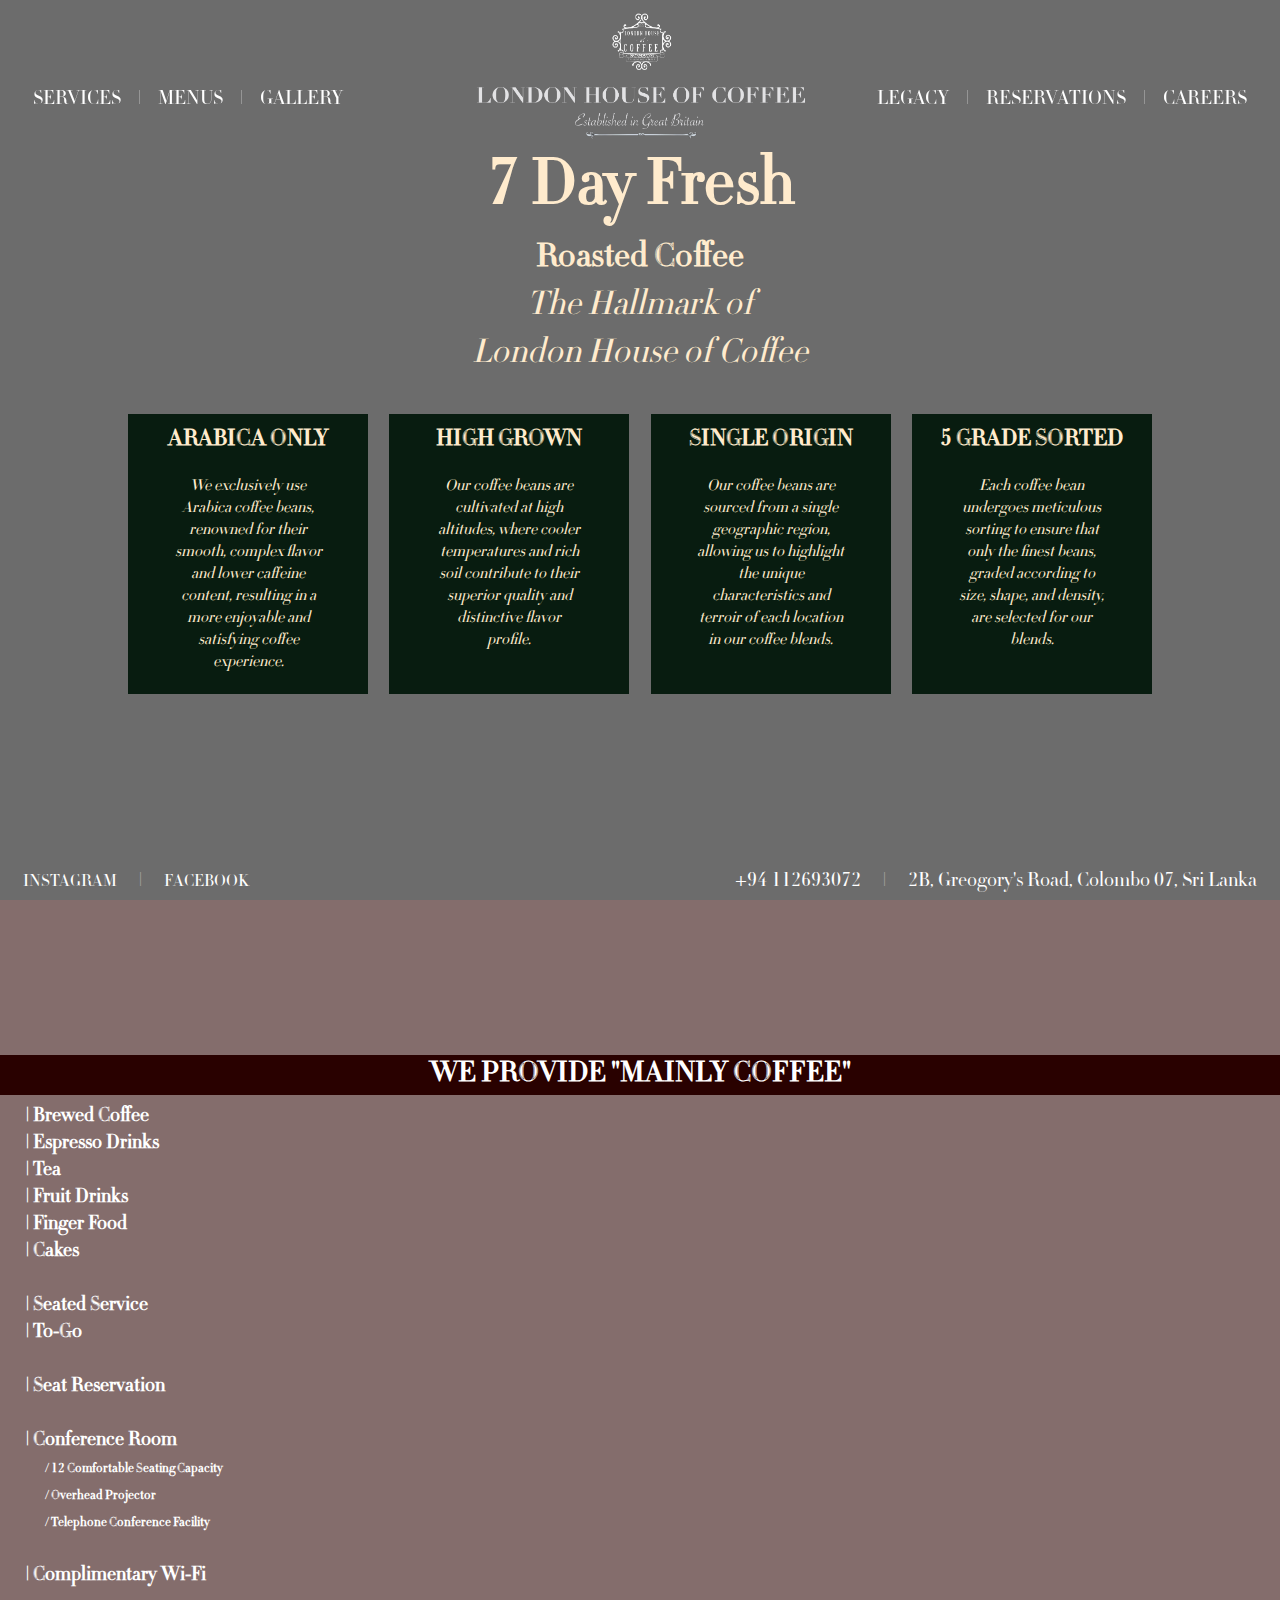
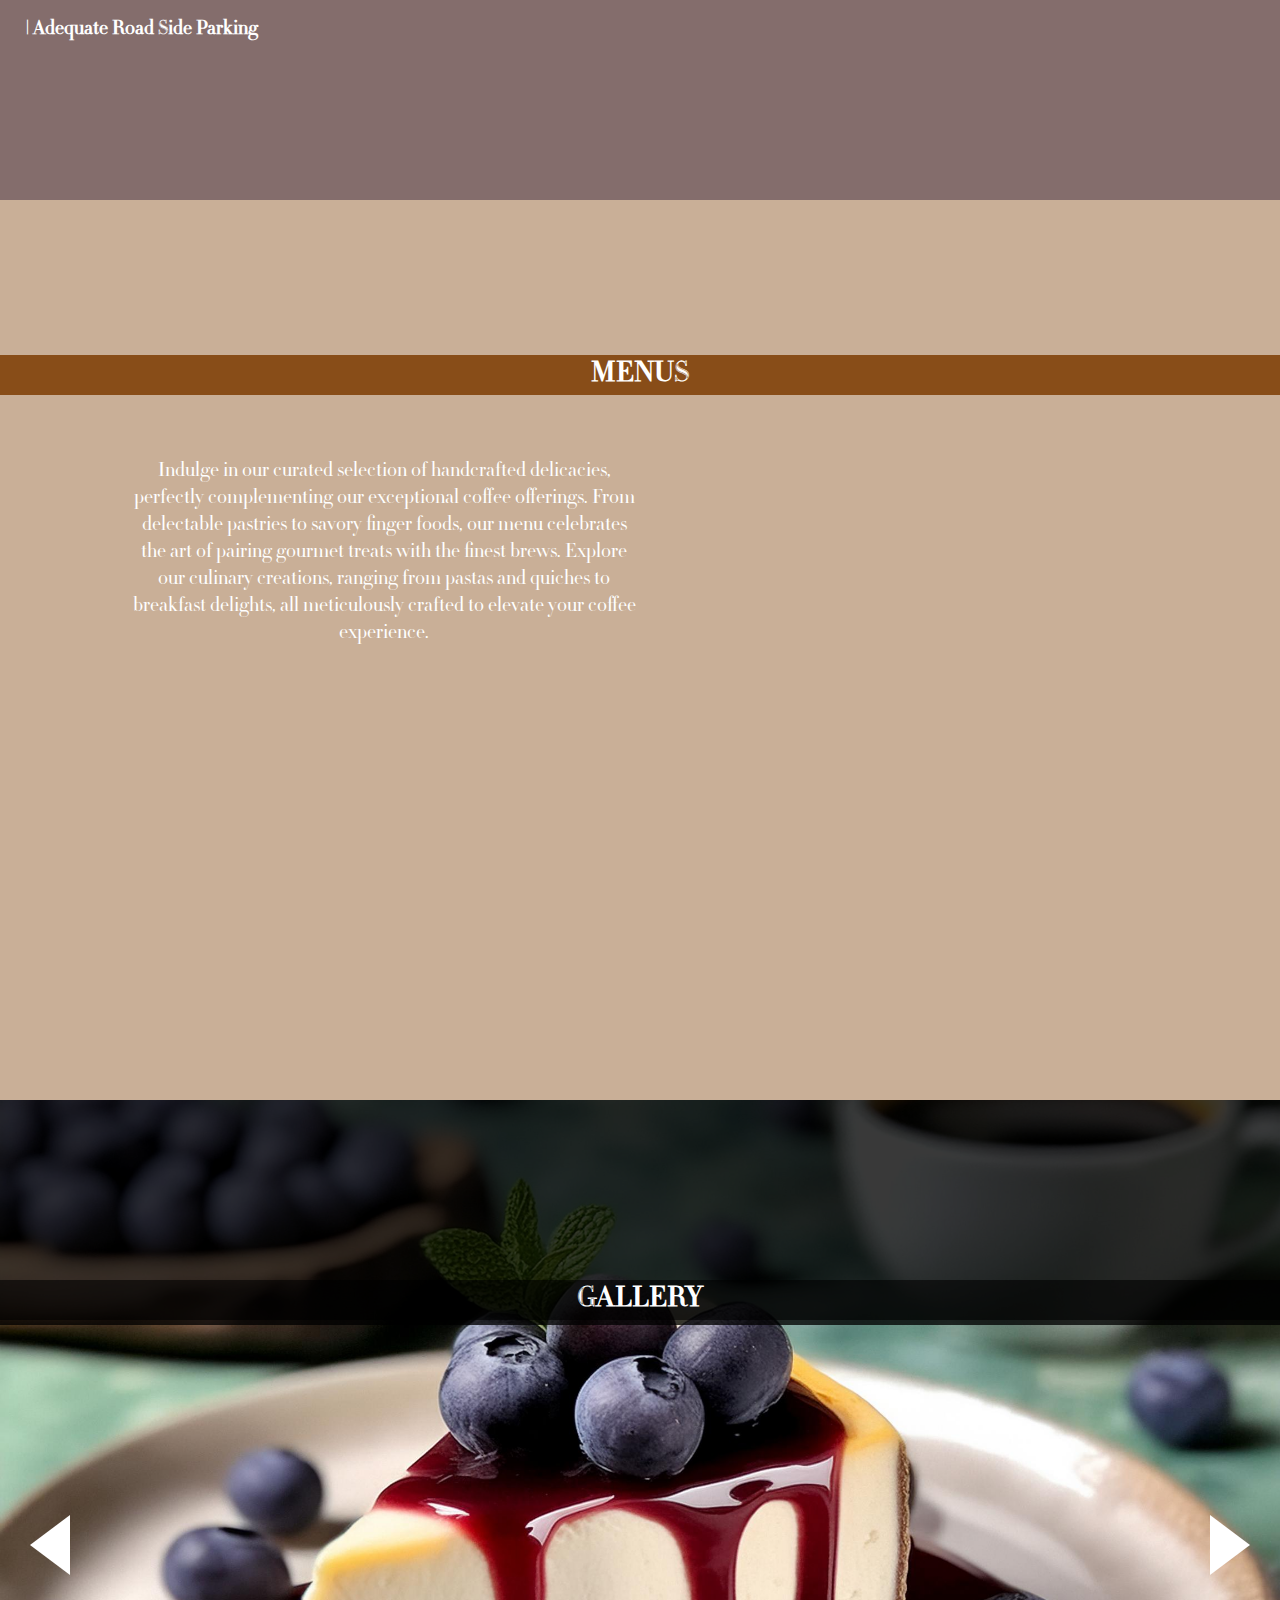
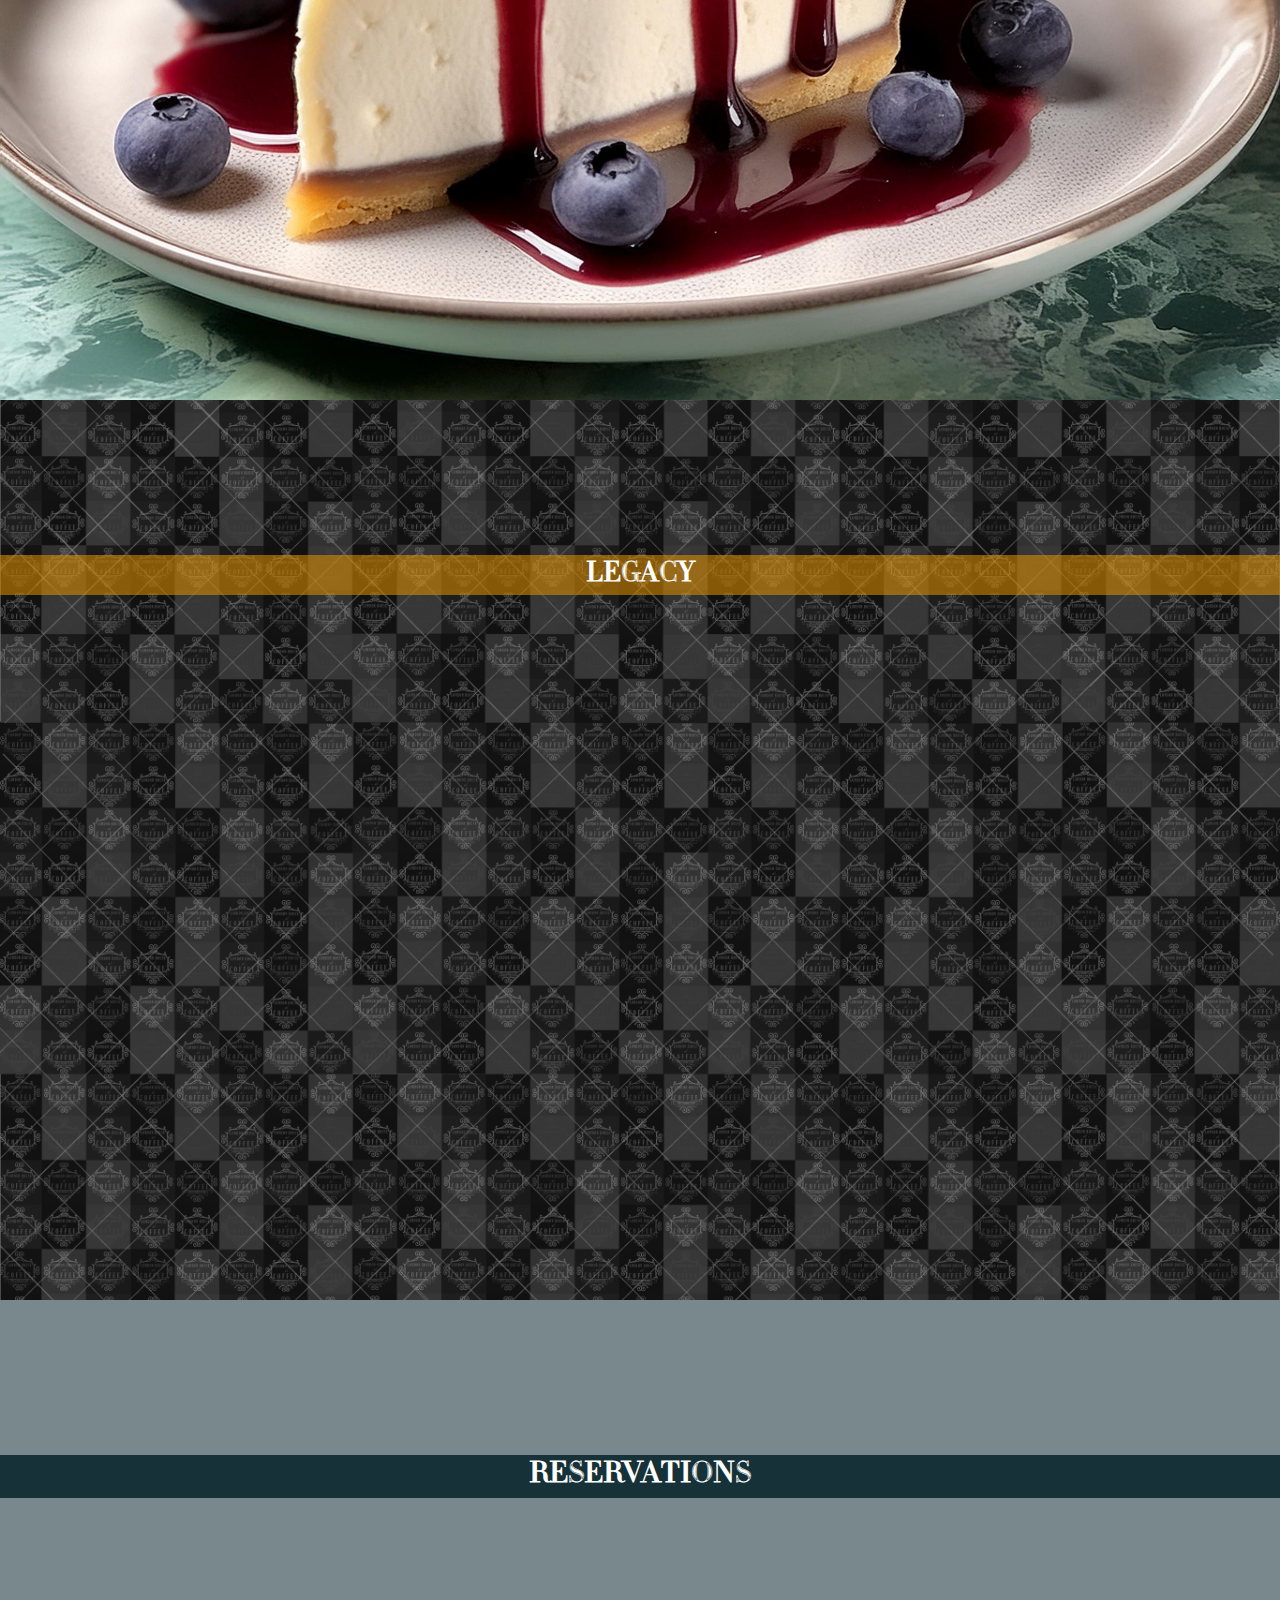
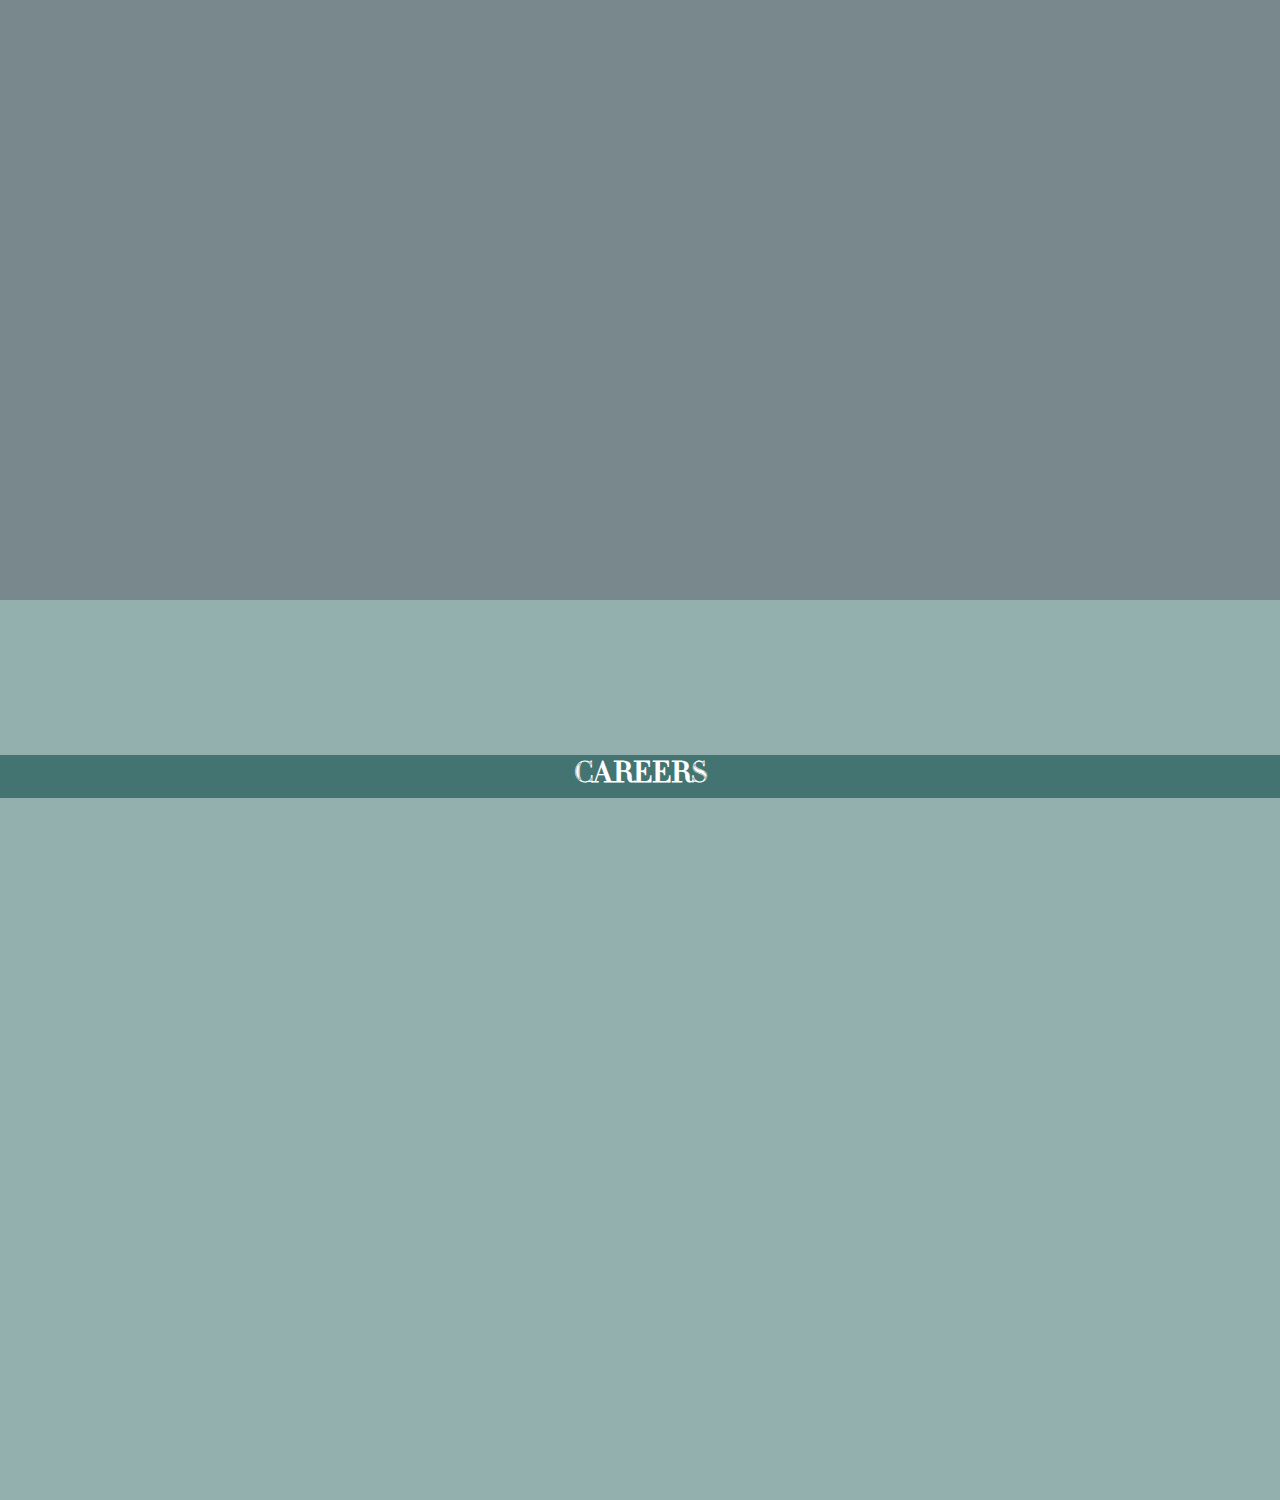
==== commit 3fdfb71e: "upd" ====
--- a/main_draft/lhoc.html
+++ b/main_draft/lhoc.html
@@ -152,12 +152,11 @@
     <!--            GALLERY SECTION START            -->
 
     <section class="gallery_page" id="gallery">
-
-        <div class="gallery_content">
-            <h1 class="GH1">GALLERY</h1>
-        </div>
+        <h1 class="GH1">GALLERY</h1>
+         <div class="gal-contents">
 
         <div class="wrap">
+            
             <div id="arrow-left" class="arrow"></div>
             <div id="slider">
               <div class="slide slide1">
@@ -176,6 +175,10 @@
             <div id="arrow-right" class="arrow"></div>
           </div>
 
+        </div>
+    
+    </section>    
+
 
     <!--            GALLERY SECTION ENDS            -->
 
@@ -198,7 +201,7 @@
     <section class="reservations_page" id="reservations">
 
         <div class="reservations_content">
-            <h1>RESERVATIONS</h1>
+            <h1 class="RH1">RESERVATIONS</h1>
             <h2></h2>
         </div>
 
@@ -212,7 +215,7 @@
     <section class="careers_page" id="careers">
 
         <div class="careers_content">
-            <h1>CAREERS</h1>
+            <h1 class="CH1">CAREERS</h1>
 
         </div>
 
--- a/main_draft/lhoc.css
+++ b/main_draft/lhoc.css
@@ -57,6 +57,7 @@
 
 header {
     width: 100%;
+    height: auto;
     padding: 0px 10px 0 10px;
     position: fixed; 
     z-index: 99;
@@ -296,17 +297,36 @@
 
 .gallery_page {
     height: 100vh;
-    width: auto;
-    box-sizing: border-box;
-    background-image: linear-gradient(to bottom, rgba(0, 0, 0, 0.350) 194.7px, transparent 0%);
-    z-index: 50;
-}
-
-.GH1{
+    position: relative;
+    background-repeat: no-repeat;
+    background-position: center;
+    background-size: cover;
+    box-sizing: border-box;
+}
+
+.gallery_page::before {
+    content: ''; /* Required content property for pseudo-elements */
+    position: absolute; /* Position it absolutely */
+    top: 0; /* Align it to the top */
+    left: 0; /* Align it to the left */
+    width: 100%; /* Cover the entire width of the section */
+    height: 25vh; /* Set the height as per your requirement */
+    background-color: rgba(0, 0, 0, 0.775); /* Set the background color */
+    z-index: 60; /* Ensure it stays behind the content */
+}
+
+
+.GH1 {
+    width: 100%; /* Set width to auto */
+    position: absolute;
+    z-index: 61;
     font-size: 30px;
-    background-color: rgba(0, 0, 0, 0.350);
-    z-index: 30;
-}
+    left: 50%;
+    transform: translateX(-50%); /* Move the element back by half of its own width */
+    background-color: rgba(0, 0, 0, 0.577);
+    margin-top: 20vh;
+  }
+
 
 #slider,
 .wrap,
@@ -316,10 +336,12 @@
   width: 100%;
   height: 100vh;
   overflow-x: hidden;
+  z-index: 35;
 }
 
 .wrap {
   position: relative;
+  z-index: 35;
 }
 
 .slide {
@@ -399,6 +421,10 @@
     background-color: #16313893;
 }
 
+.RH1{
+    background-color: #163138;
+}
+
 /*          CAREERS         */
 
 .careers_page {
@@ -410,6 +436,10 @@
     background-color: #44747293;
 }
 
+.CH1{
+    background-color: #447472;
+}
+
 
 /*          ALL         */
 
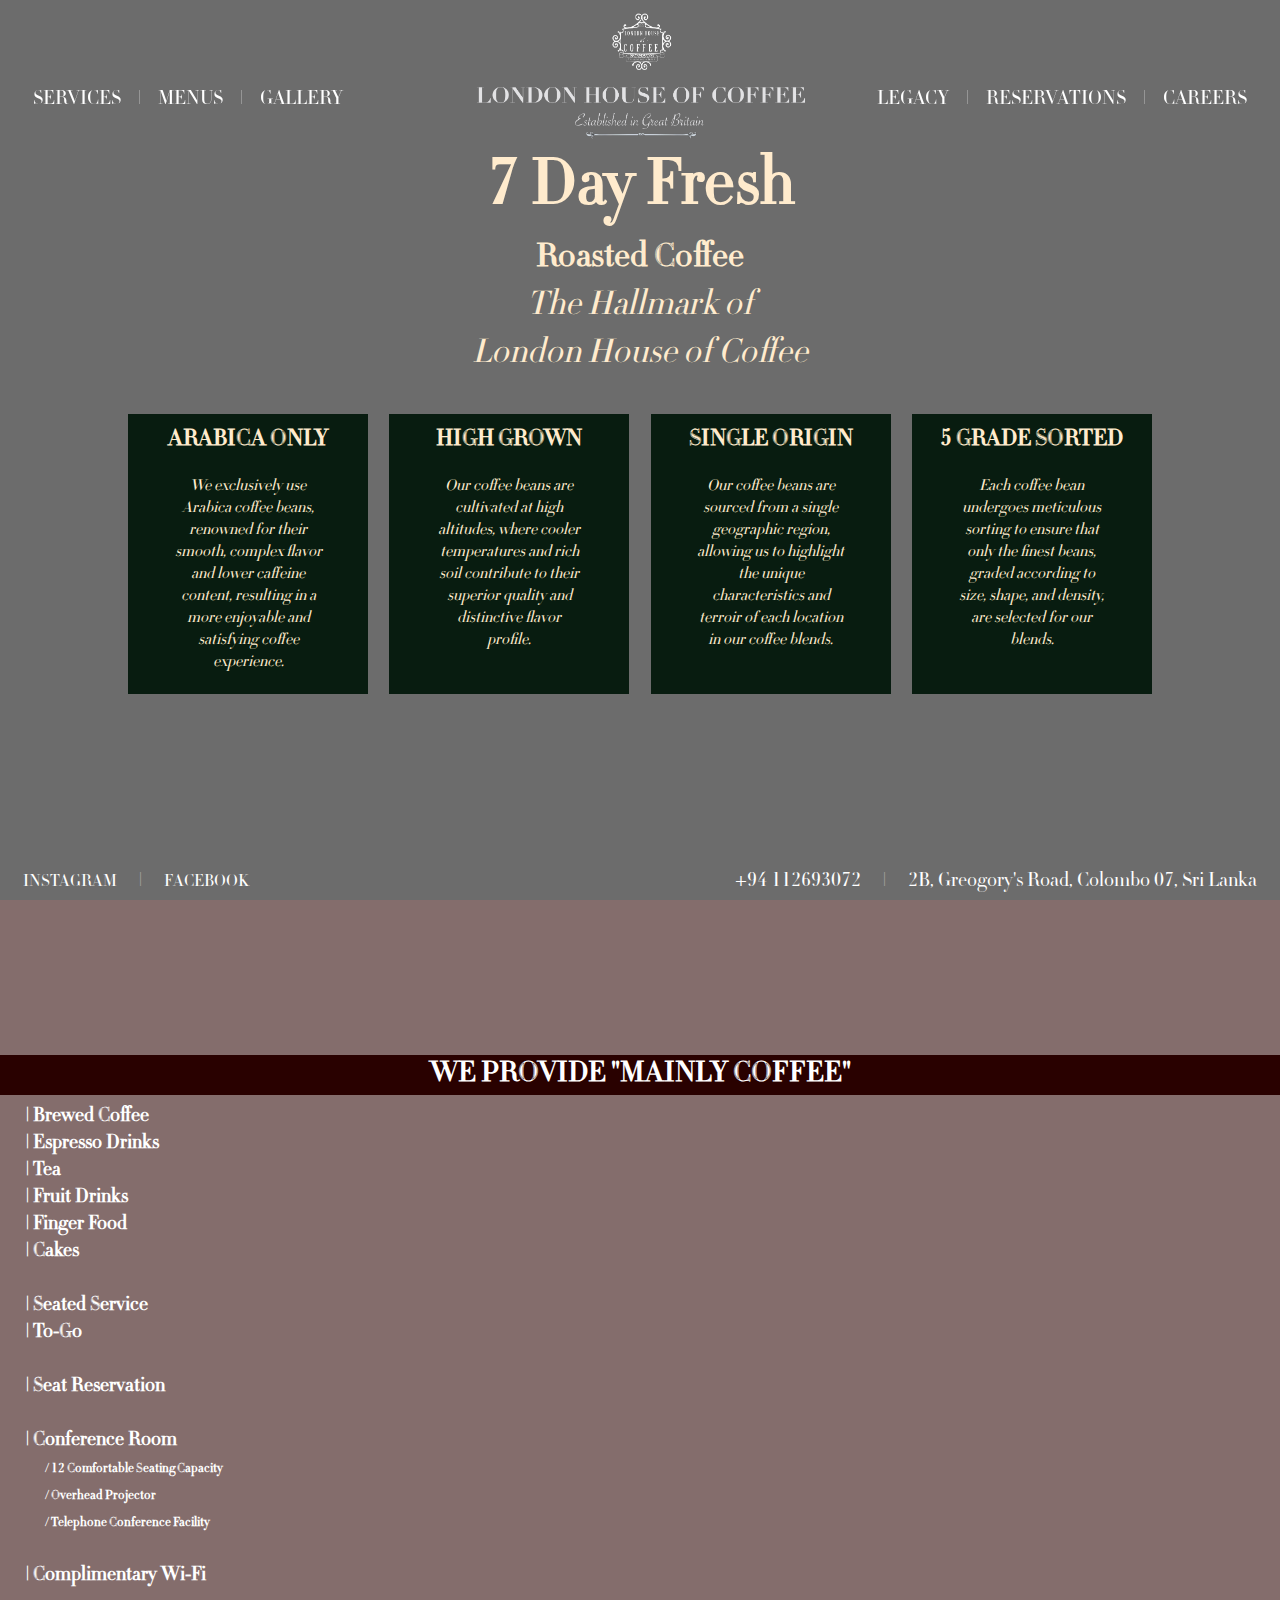
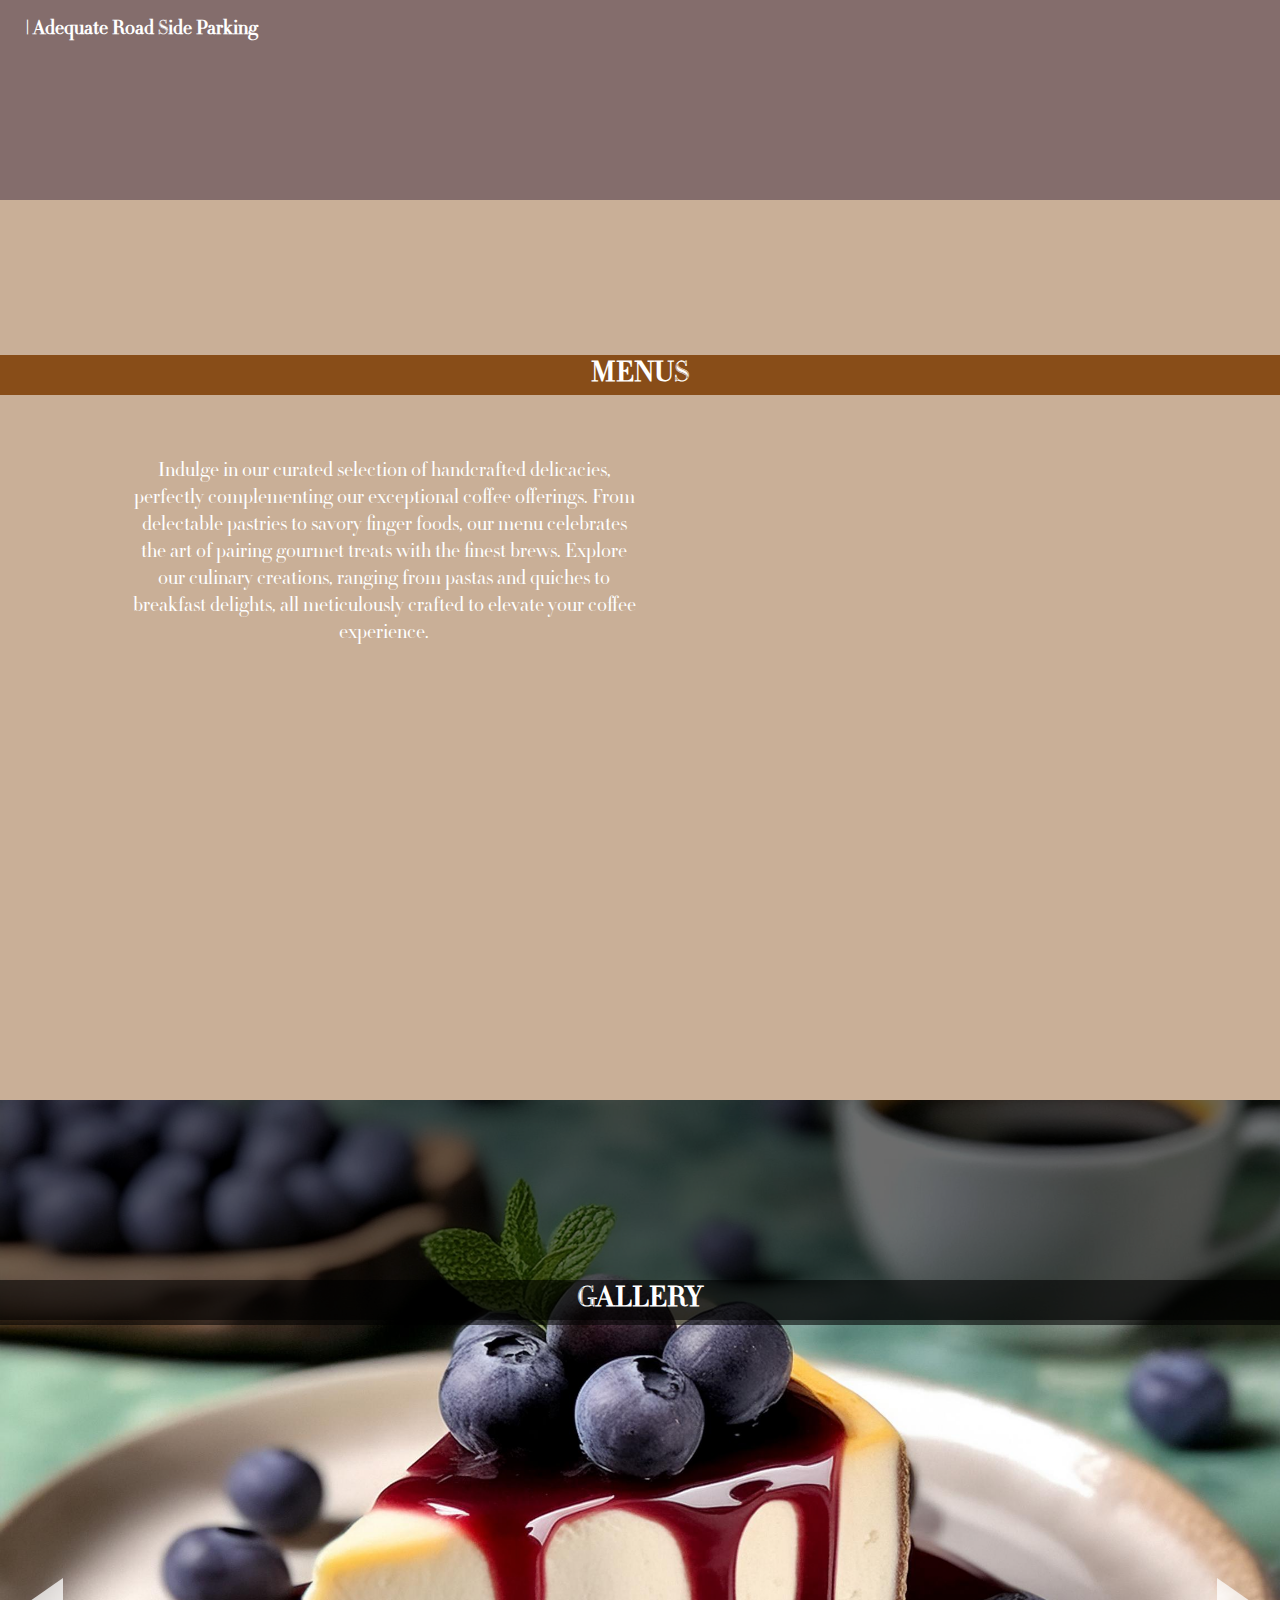
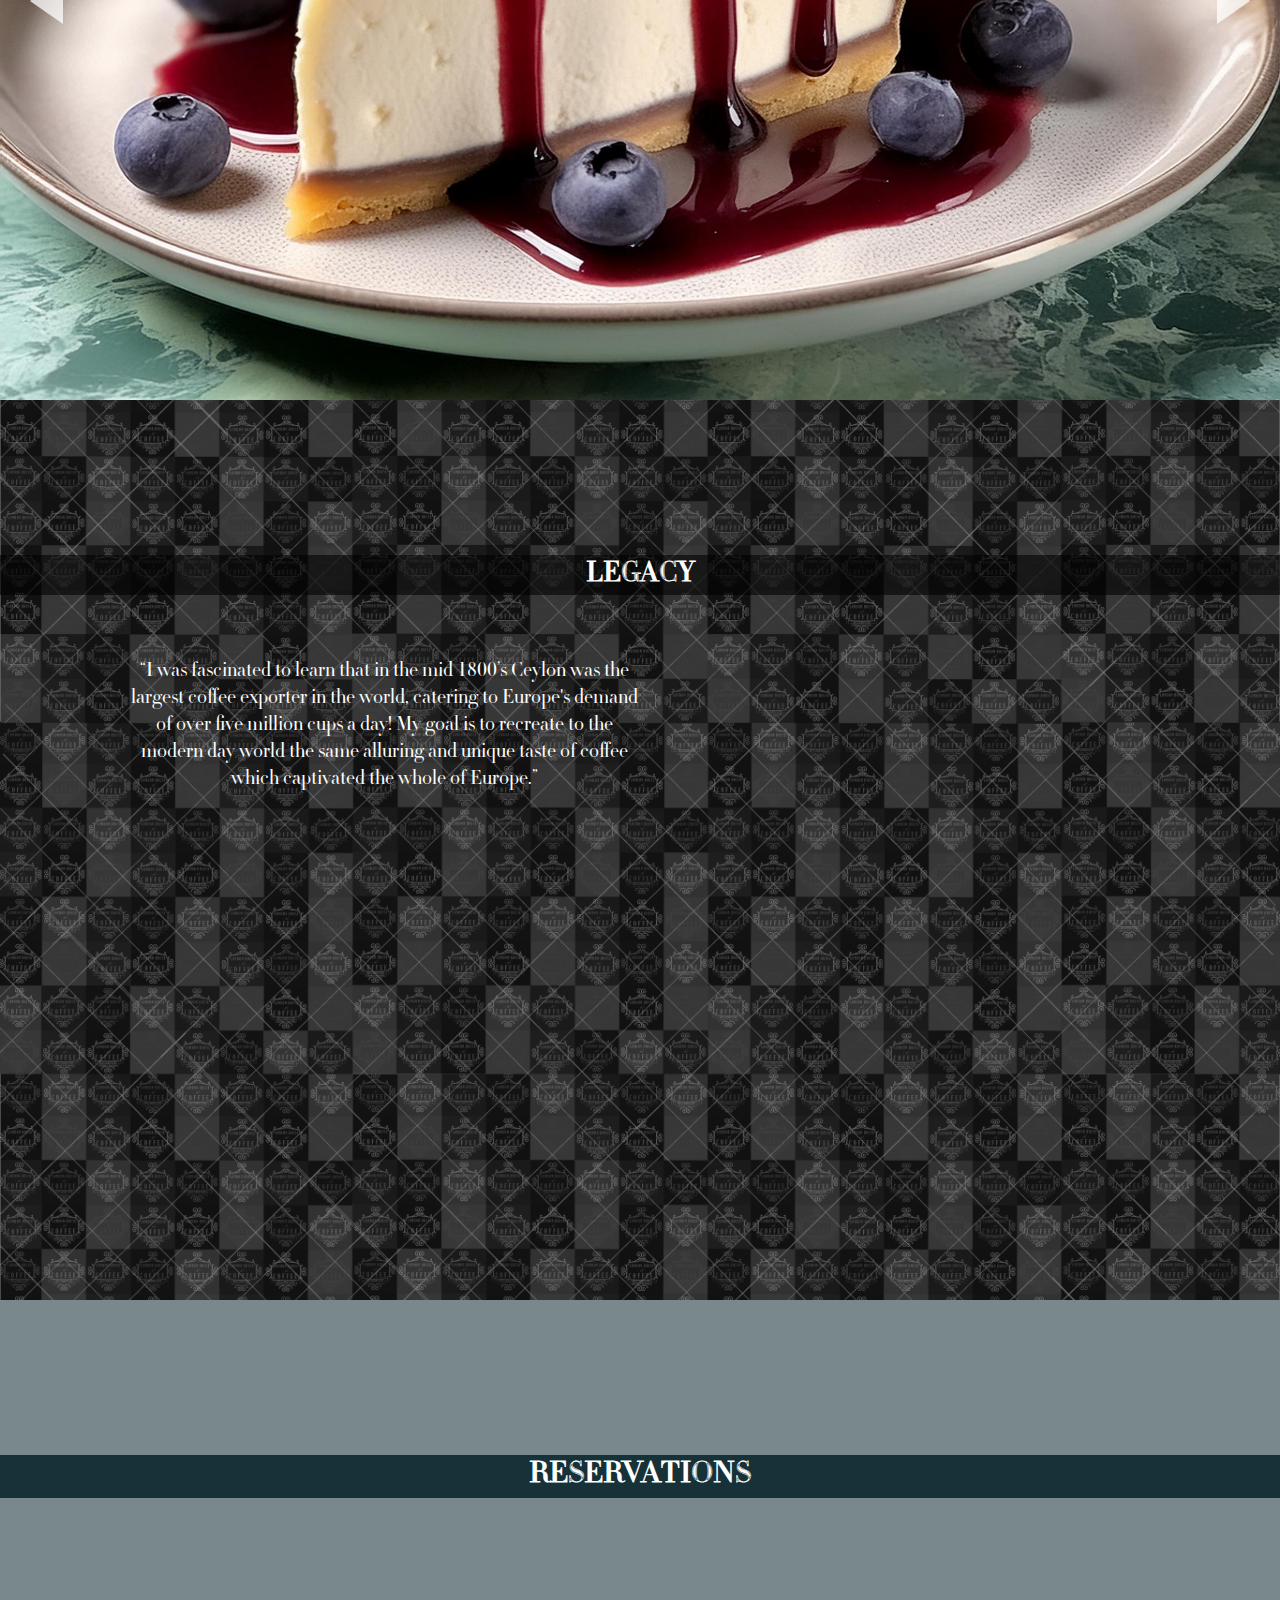
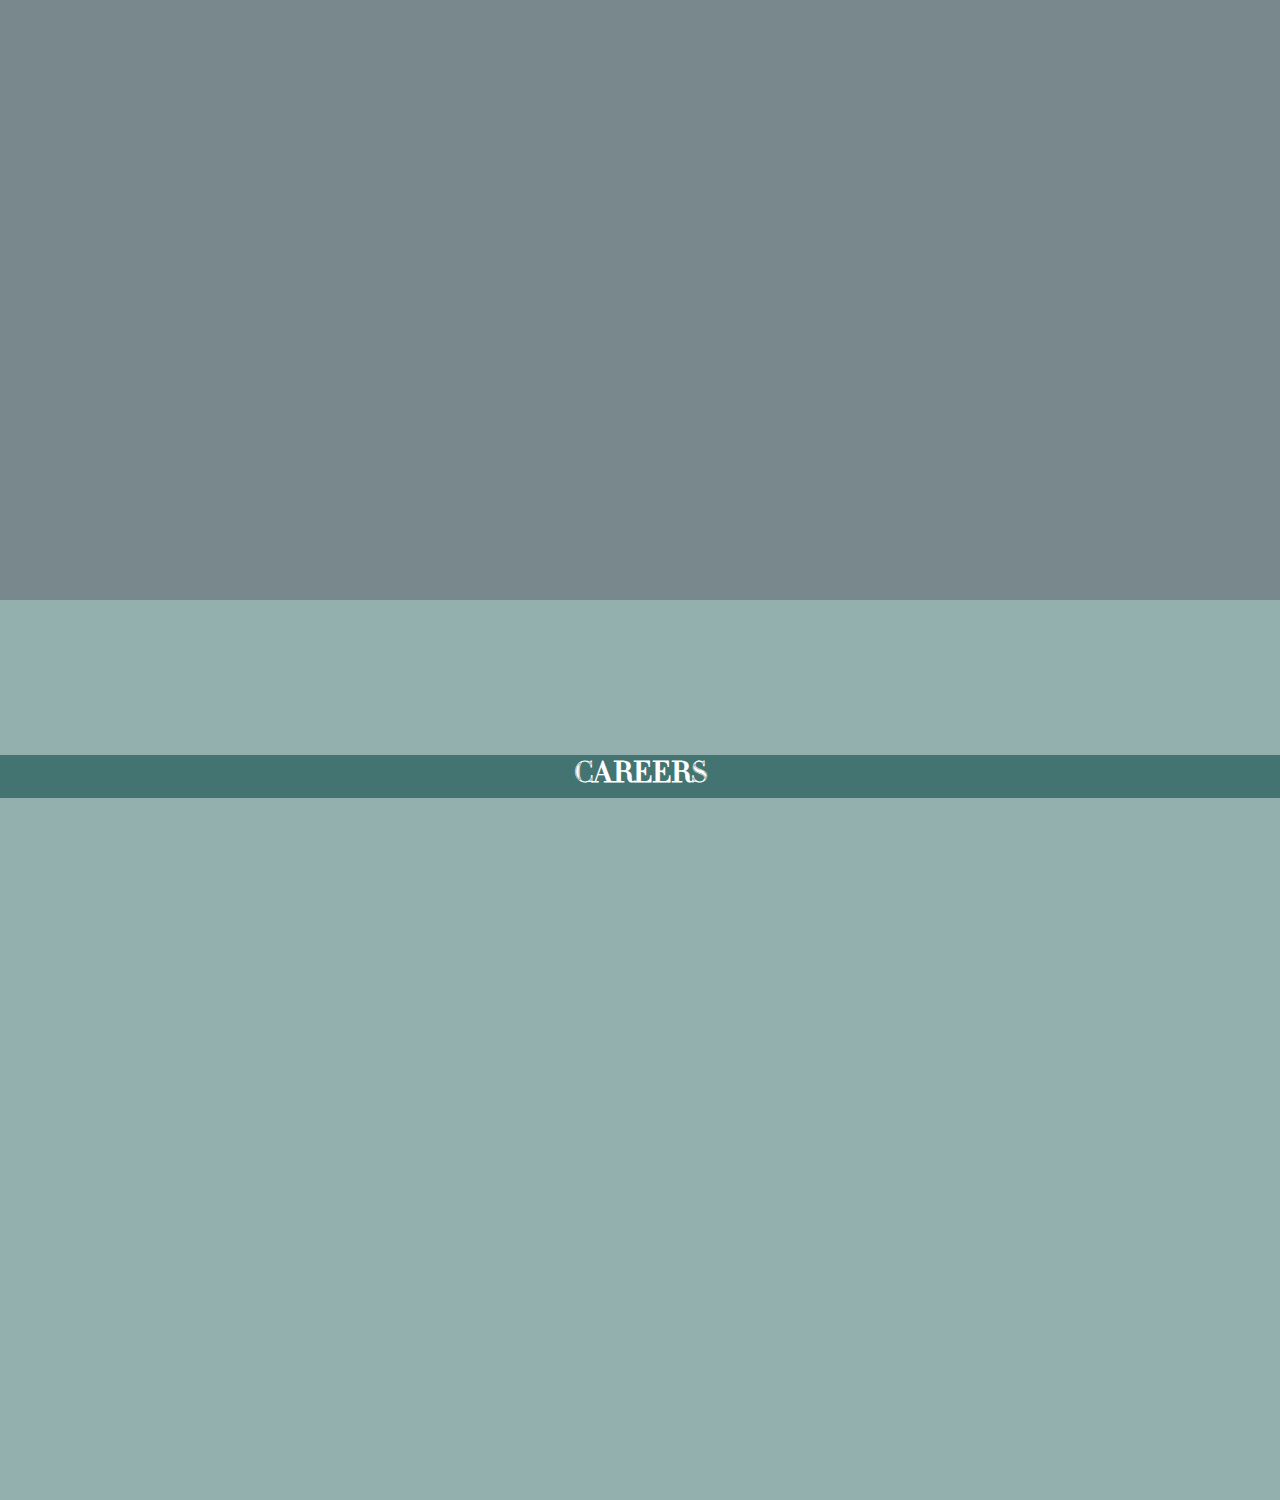
==== commit 1297d4d8: "legacy pg init" ====
--- a/main_draft/lhoc.html
+++ b/main_draft/lhoc.html
@@ -188,6 +188,14 @@
 
         <div class="legacy_content">
             <h1 class="LH1">LEGACY</h1>
+            <h2 class="MH2">“I was fascinated to learn that in the 
+                mid 1800’s Ceylon was the largest coffee 
+                exporter in the world, catering
+                 to Europe's demand of over five million
+                  cups a day! My goal is to recreate to the
+                   modern day world the same alluring
+                    and unique taste of coffee which
+                     captivated the whole of Europe.”</h2>
 
         </div>
 
--- a/main_draft/lhoc.css
+++ b/main_draft/lhoc.css
@@ -46,7 +46,7 @@
     max-height: 130px;
     width: auto;
     /* background-color: rgba(0, 0, 0, 0.575); deactive */
-    z-index: 100; /* Ensuring the logo is above other content */
+    z-index: 110; /* Ensuring the logo is above other content */
 }
 
 .primary_logo:hover{
@@ -60,7 +60,8 @@
     height: auto;
     padding: 0px 10px 0 10px;
     position: fixed; 
-    z-index: 99;
+    z-index: 100;
+    font-weight: 200;
 }
 
 .nav_container {
@@ -311,7 +312,7 @@
     left: 0; /* Align it to the left */
     width: 100%; /* Cover the entire width of the section */
     height: 25vh; /* Set the height as per your requirement */
-    background-color: rgba(0, 0, 0, 0.775); /* Set the background color */
+    background-color: rgba(0, 0, 0, 0.575); /* Set the background color */
     z-index: 60; /* Ensure it stays behind the content */
 }
 
@@ -323,7 +324,7 @@
     font-size: 30px;
     left: 50%;
     transform: translateX(-50%); /* Move the element back by half of its own width */
-    background-color: rgba(0, 0, 0, 0.577);
+    background-color: rgba(0, 0, 0, 0.575);
     margin-top: 20vh;
   }
 
@@ -371,7 +372,7 @@
 .arrow {
   cursor: pointer;
   position: absolute;
-  top: 50%;
+  top: 57%;
   margin-top: -35px;
   width: 0;
   height: 0;
@@ -379,15 +380,15 @@
 }
 
 #arrow-left {
-  border-width: 30px 40px 30px 0;
-  border-color: transparent #fff transparent transparent;
+  border-width:23px 33px 23px 0;
+  border-color: transparent hsla(0, 0%, 100%, 0.75) transparent transparent;
   left: 0;
   margin-left: 30px;
 }
 
 #arrow-right {
-  border-width: 30px 0 30px 40px;
-  border-color: transparent transparent transparent #fff;
+  border-width: 23px 0 23px 33px;
+  border-color: transparent transparent transparent hsla(0, 0%, 100%, 0.75);
   right: 0;
   margin-right: 30px;
 }
@@ -407,7 +408,7 @@
 
 .LH1{
     font-size: 30px;
-    background-color: #de900090;
+    background-color: rgba(0, 0, 0, 0.575);
 }
 
 /*          RESERVATIONS            */
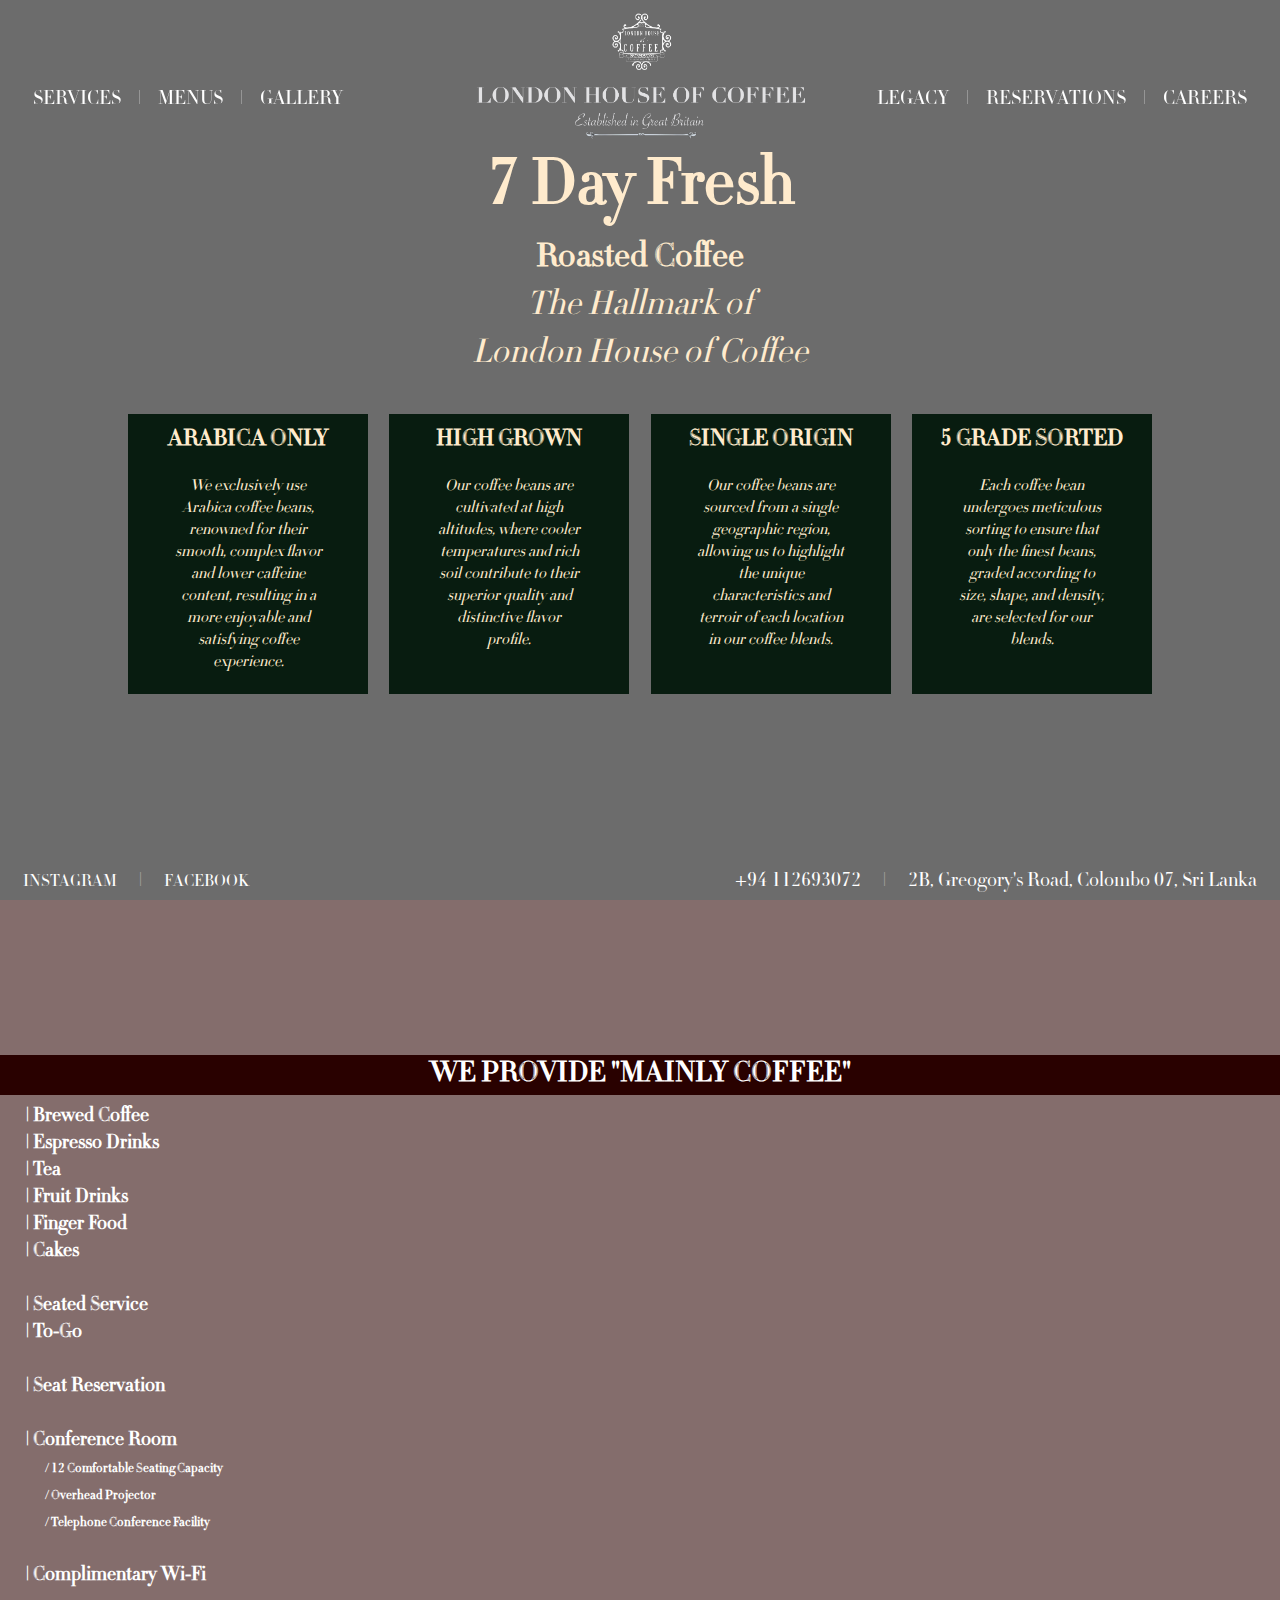
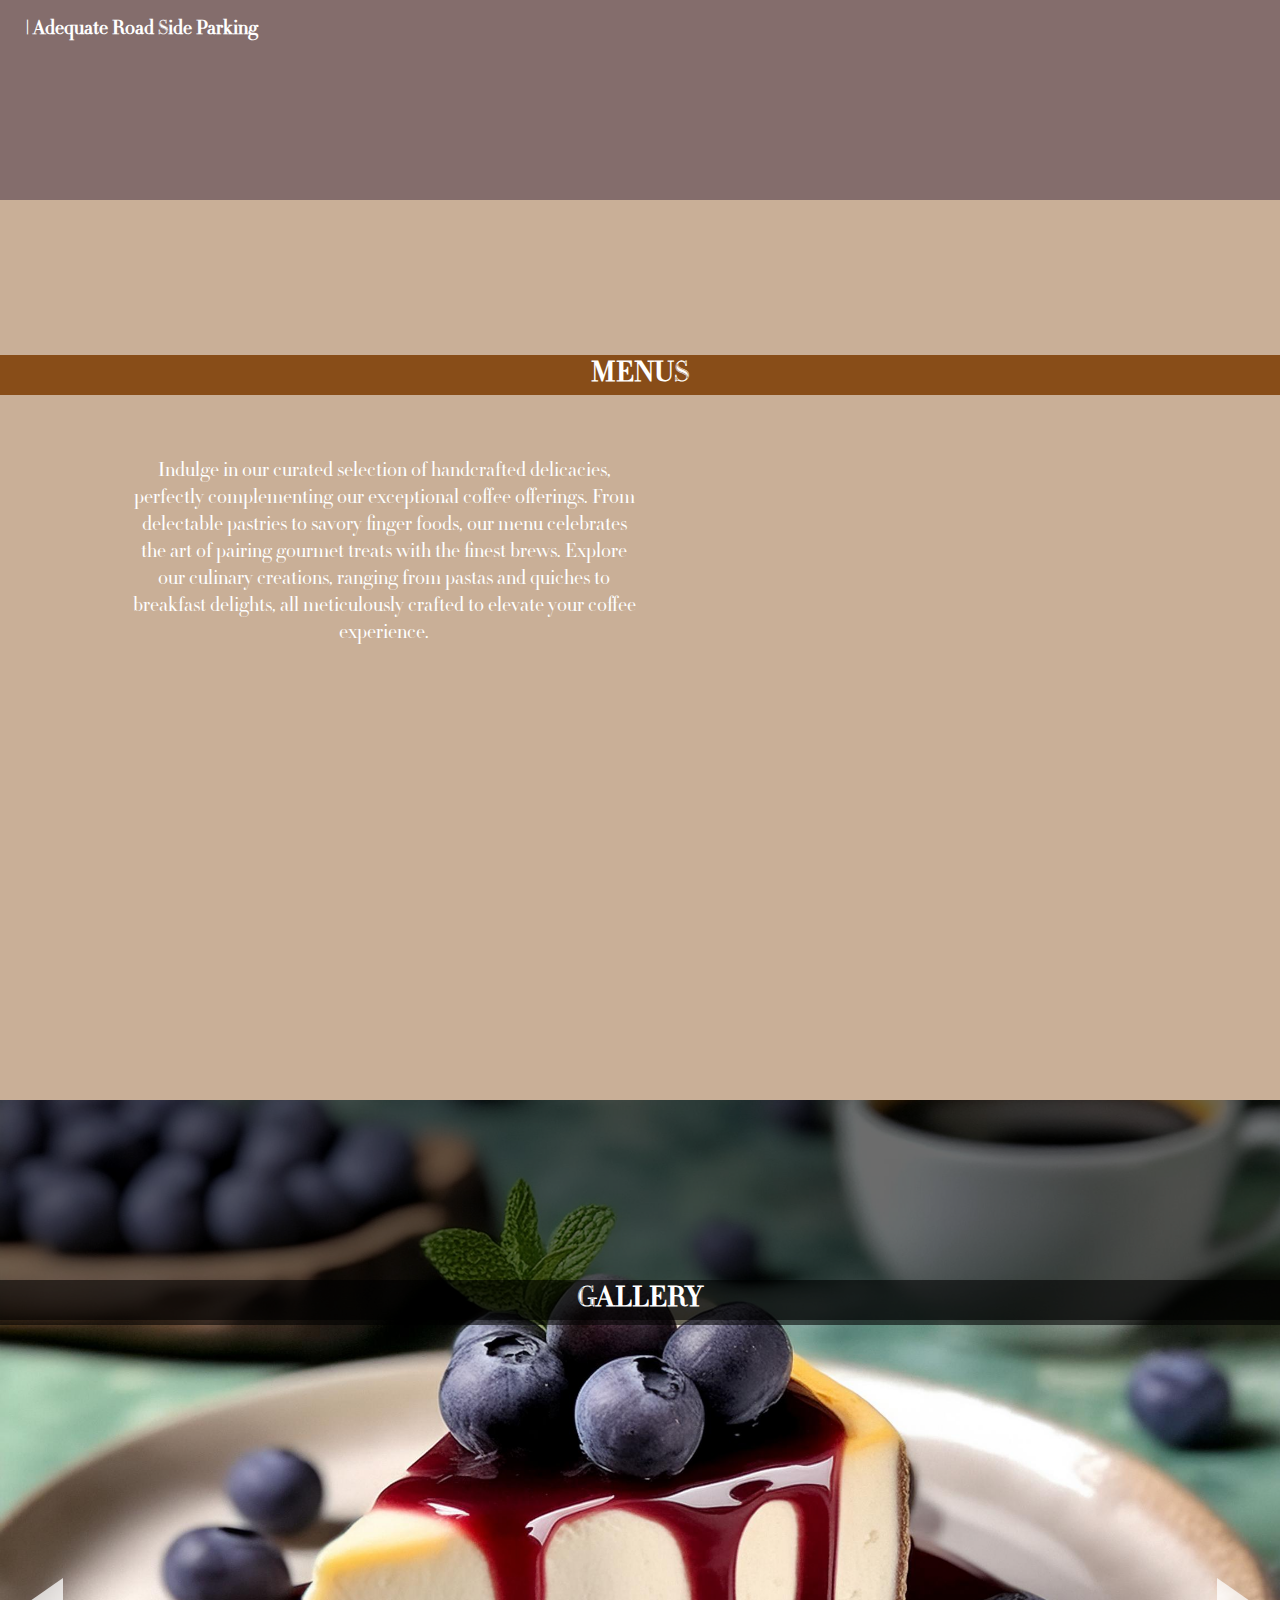
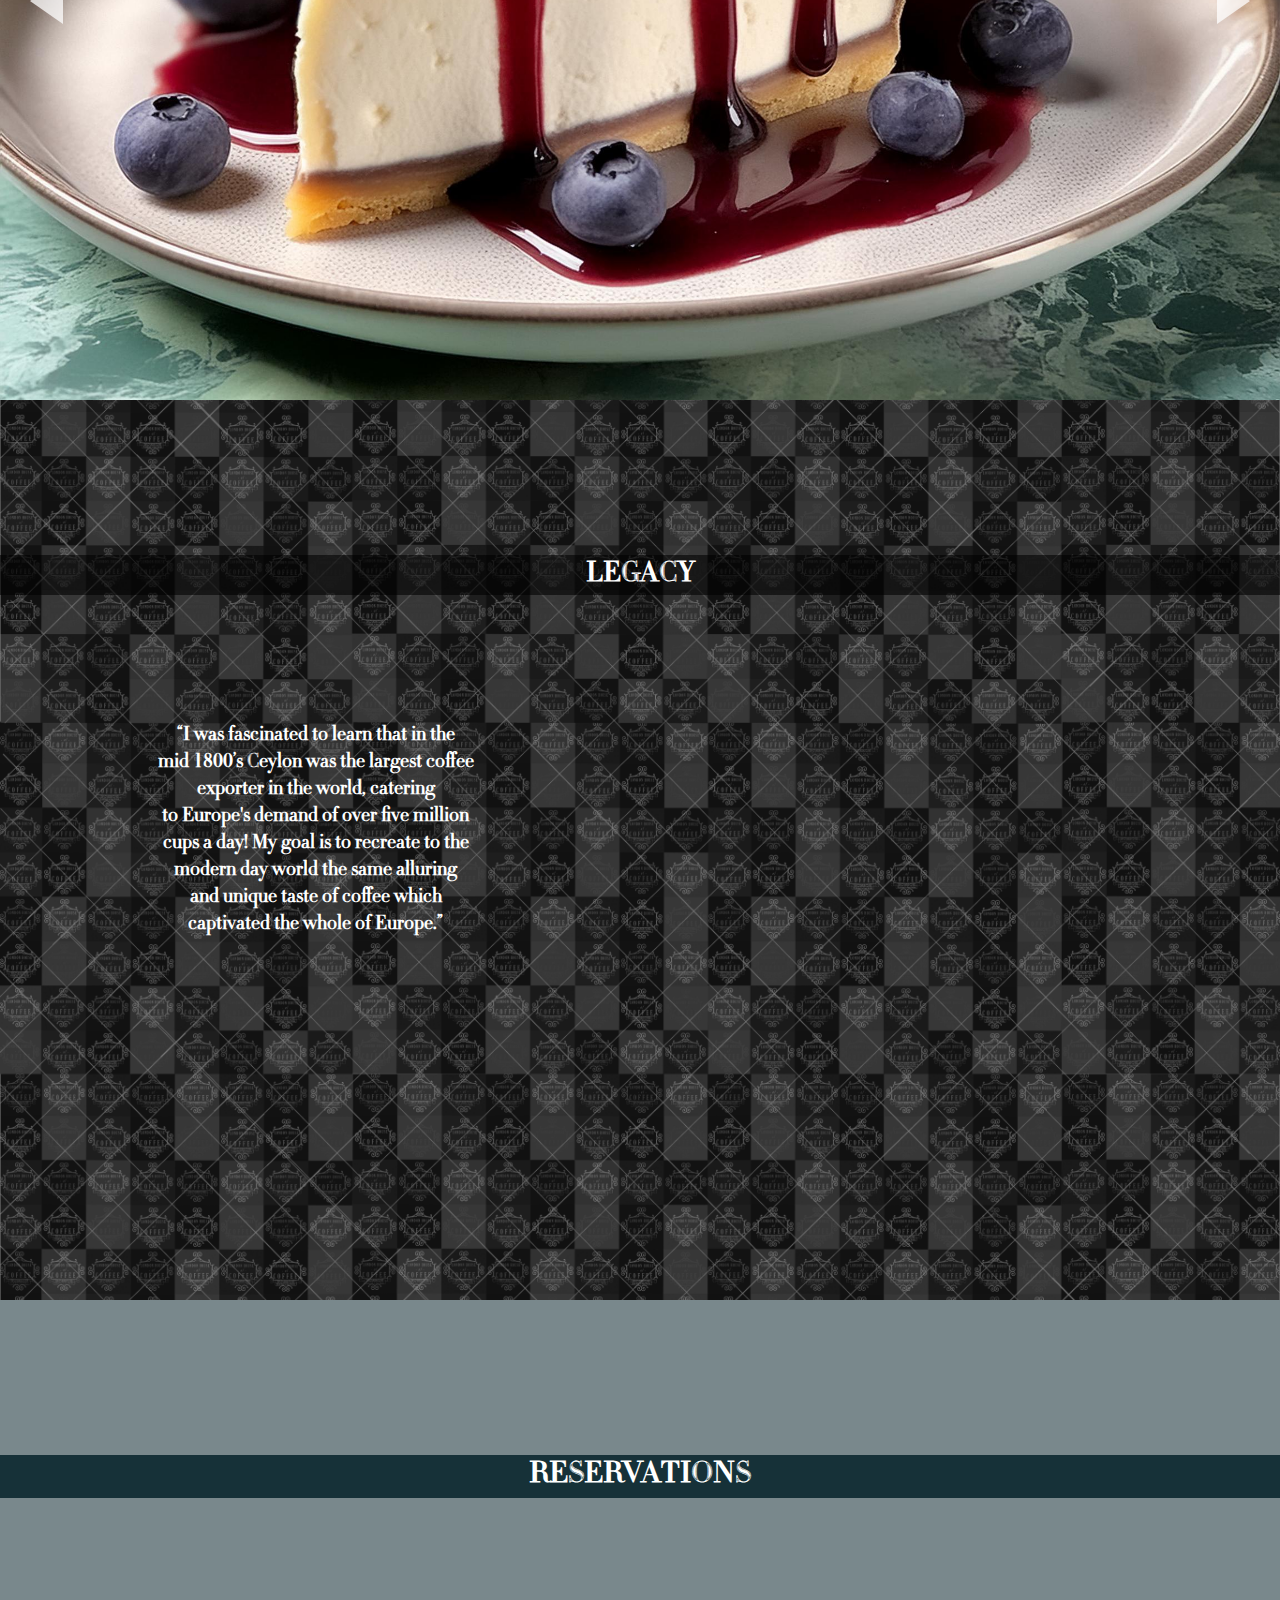
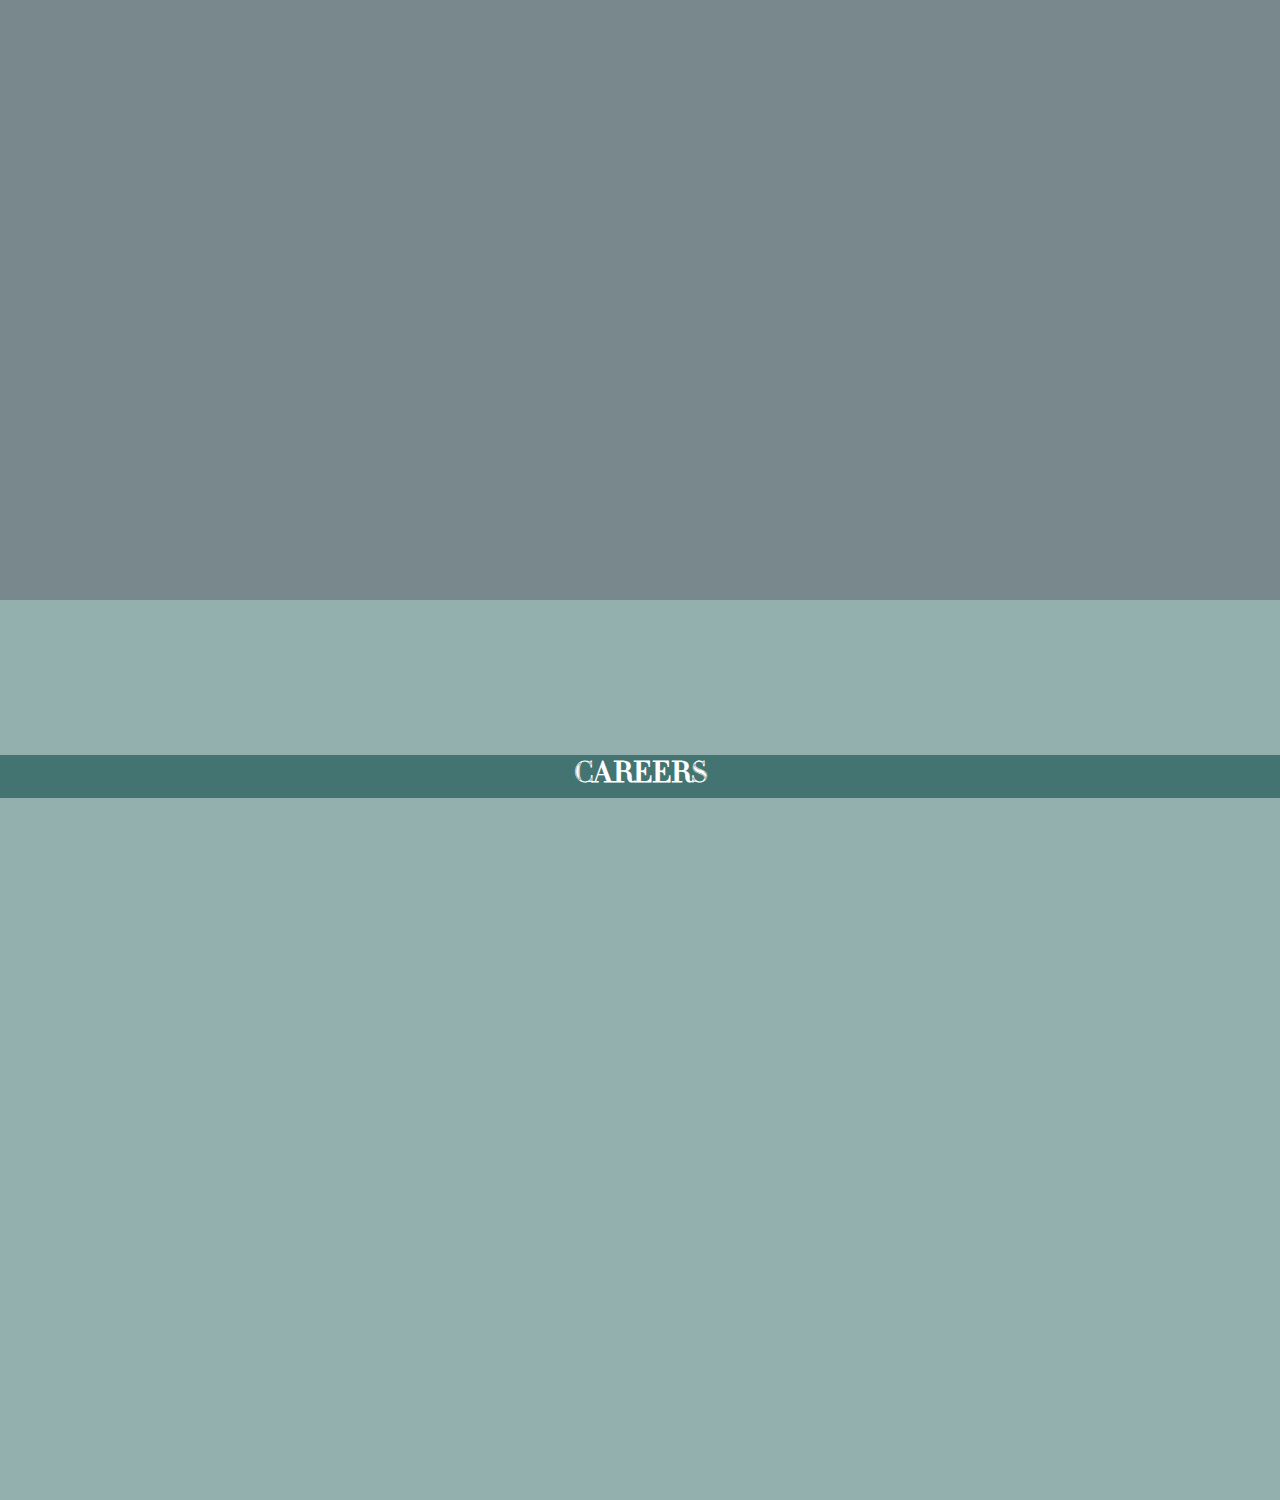
==== commit 4bf75a96: "founder's mes init" ====
--- a/main_draft/lhoc.html
+++ b/main_draft/lhoc.html
@@ -188,13 +188,13 @@
 
         <div class="legacy_content">
             <h1 class="LH1">LEGACY</h1>
-            <h2 class="MH2">“I was fascinated to learn that in the 
-                mid 1800’s Ceylon was the largest coffee 
-                exporter in the world, catering
-                 to Europe's demand of over five million
-                  cups a day! My goal is to recreate to the
-                   modern day world the same alluring
-                    and unique taste of coffee which
+            <h2 class="LH2">“I was fascinated to learn that in the<br> 
+                mid 1800’s Ceylon was the largest coffee <br> 
+                exporter in the world, catering<br> 
+                 to Europe's demand of over five million<br>
+                  cups a day! My goal is to recreate to the<br>
+                   modern day world the same alluring<br>
+                    and unique taste of coffee which<br>
                      captivated the whole of Europe.”</h2>
 
         </div>
--- a/main_draft/lhoc.css
+++ b/main_draft/lhoc.css
@@ -411,6 +411,14 @@
     background-color: rgba(0, 0, 0, 0.575);
 }
 
+.LH2{
+    width: 375px;
+    height: auto;
+    position: relative;
+    font-size: 20px;
+    margin: 10% 0 0 10%;
+}
+
 /*          RESERVATIONS            */
 
 .reservations_page {
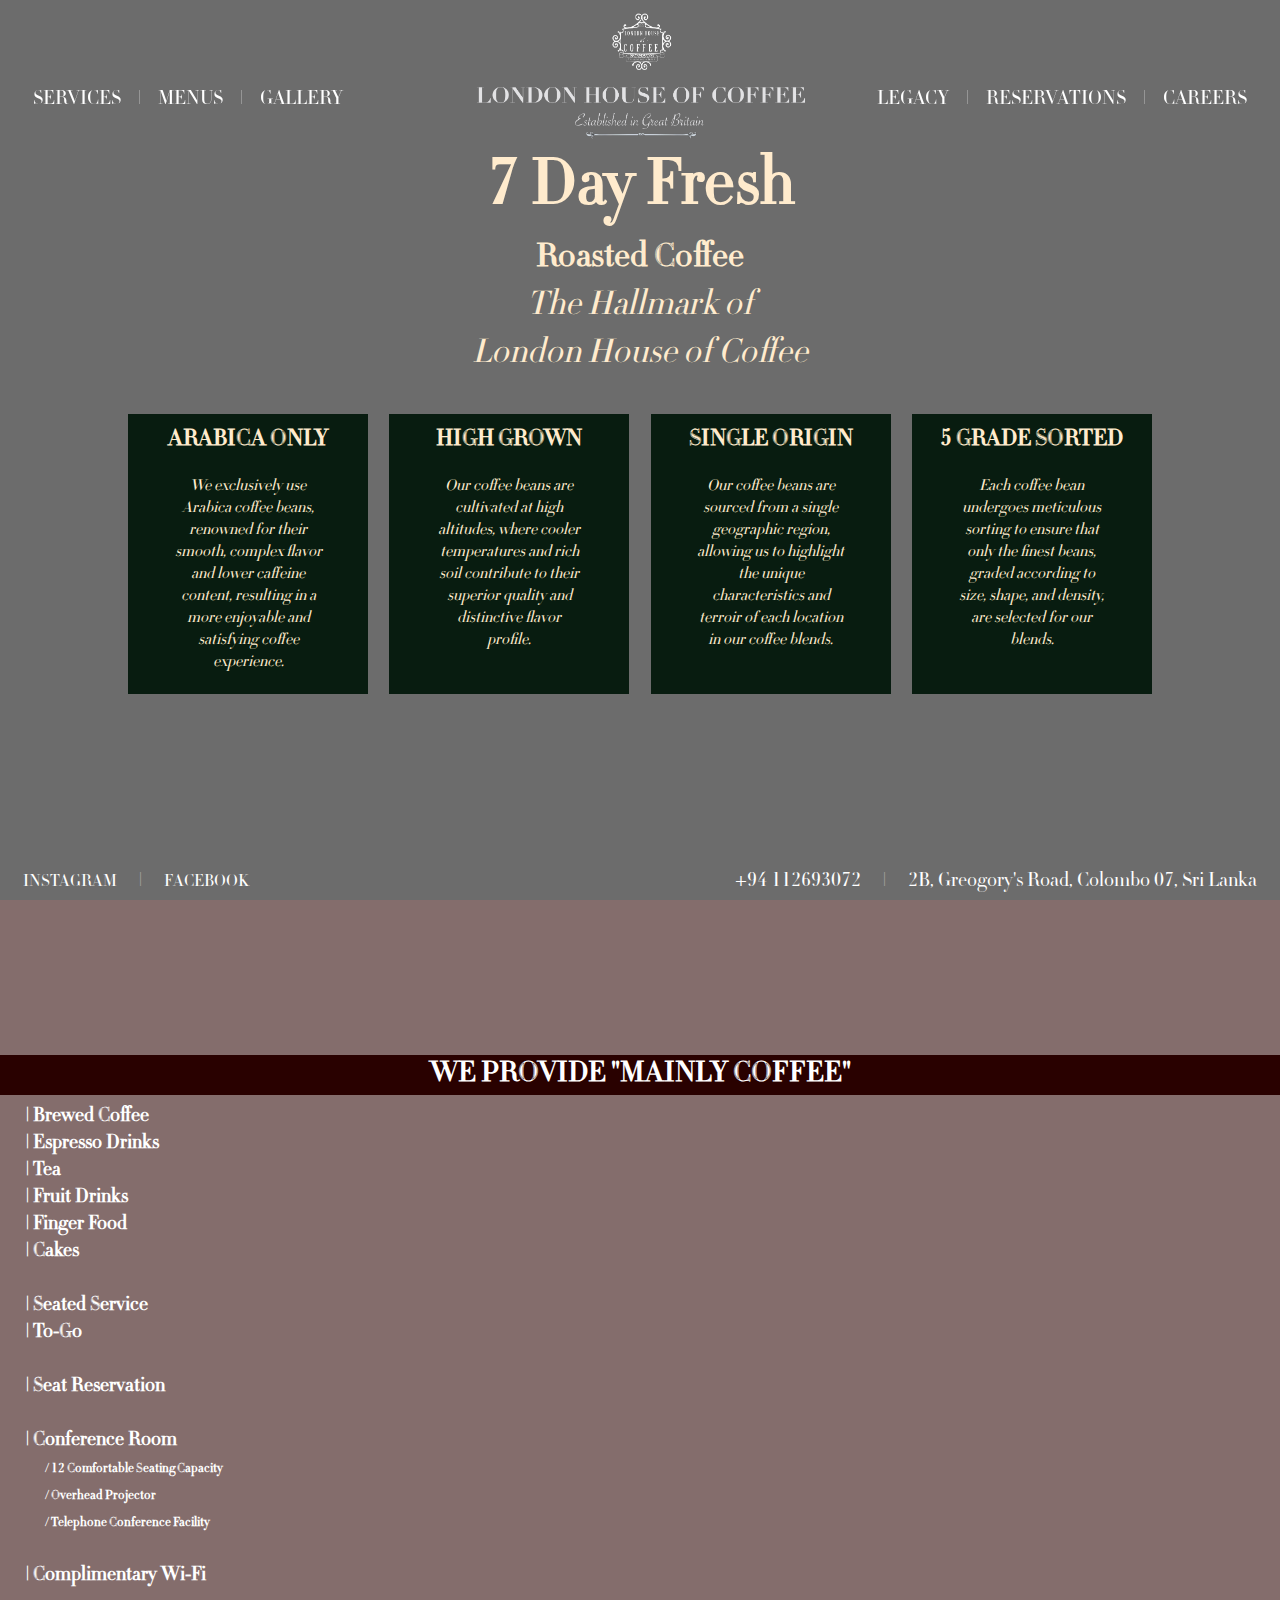
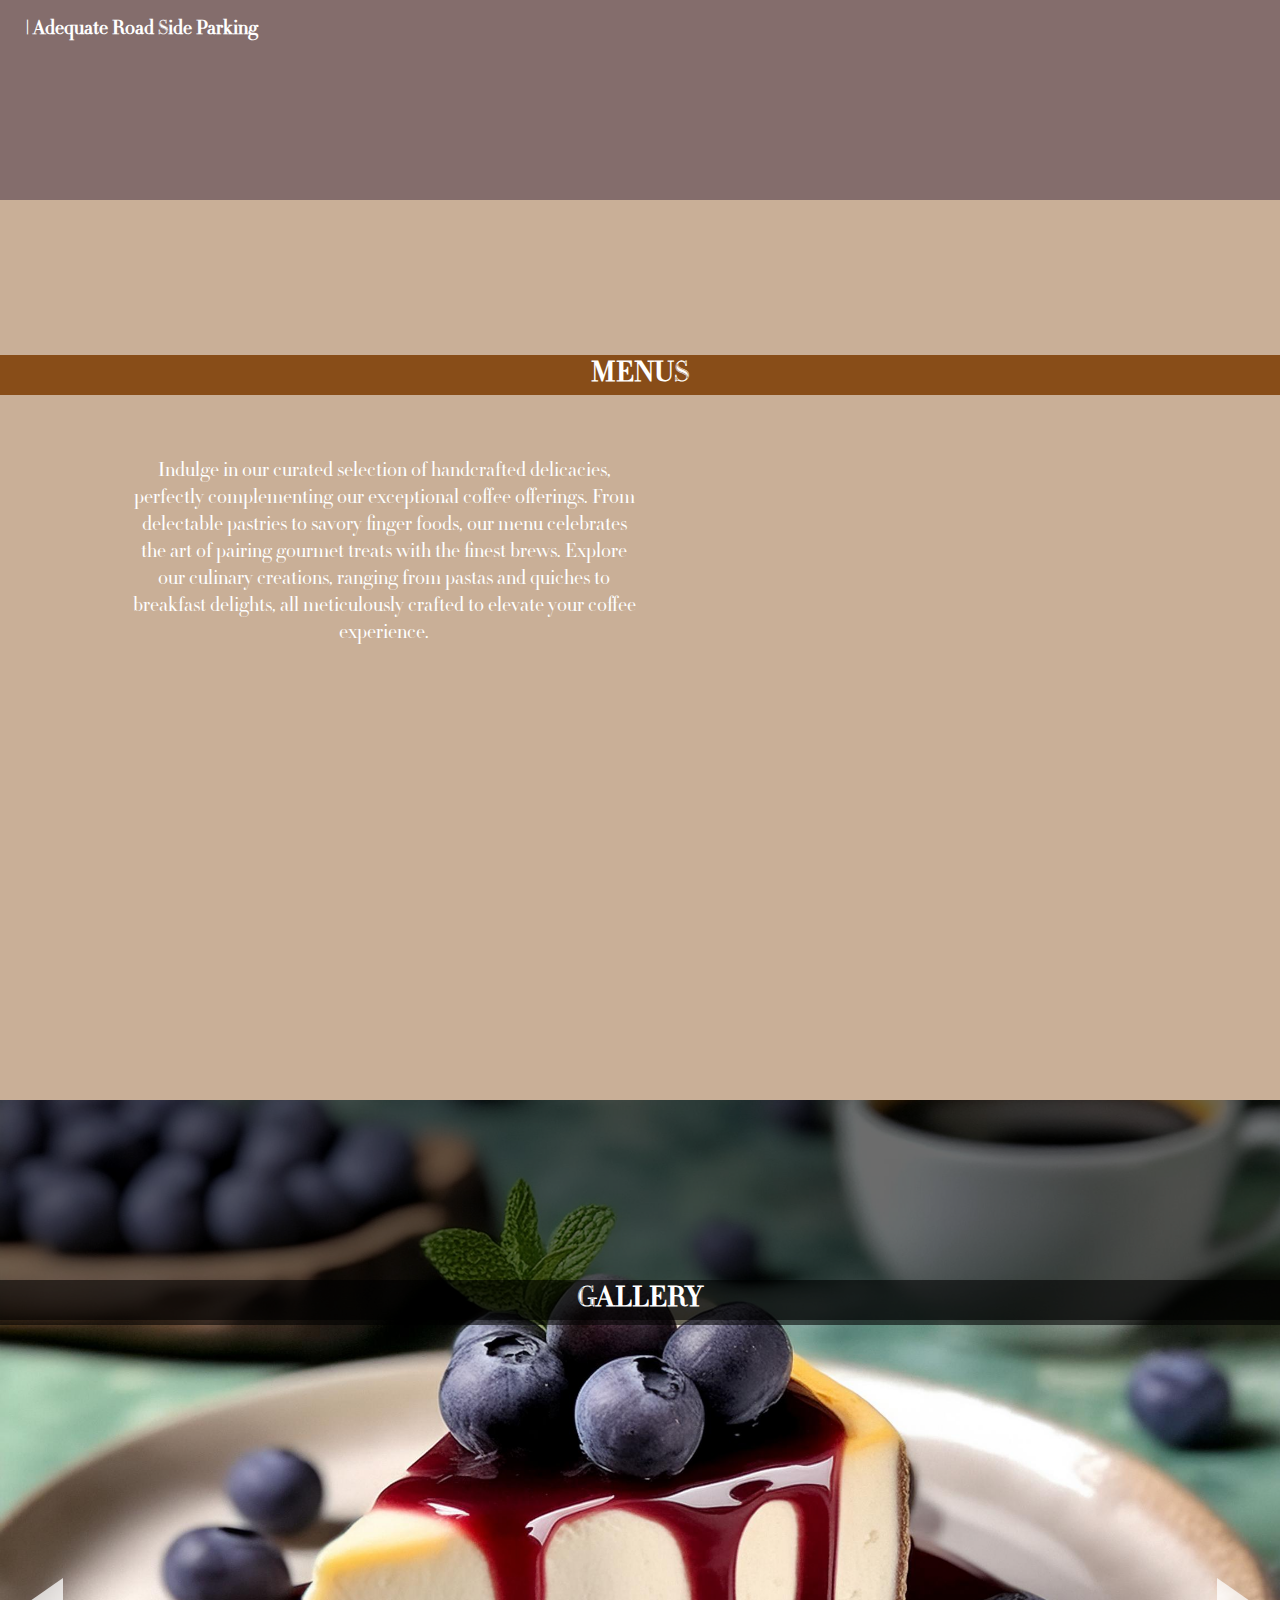
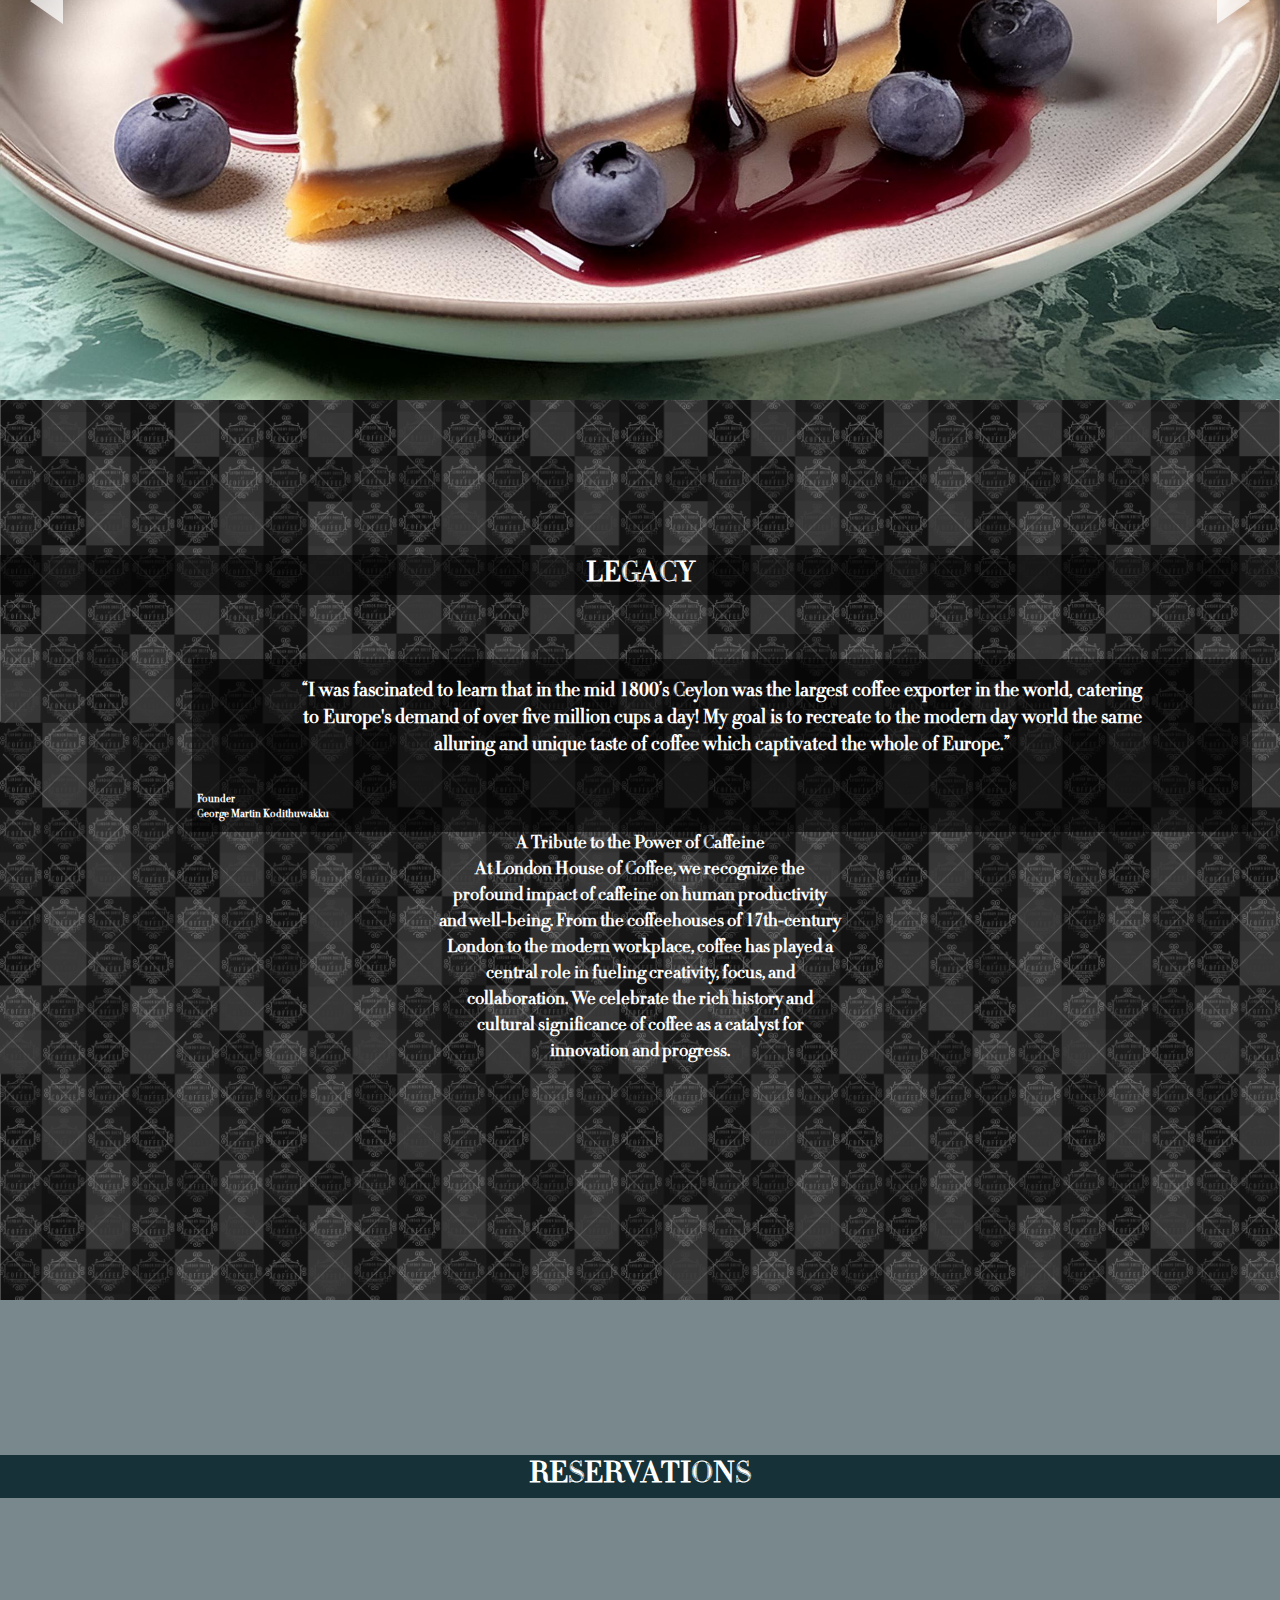
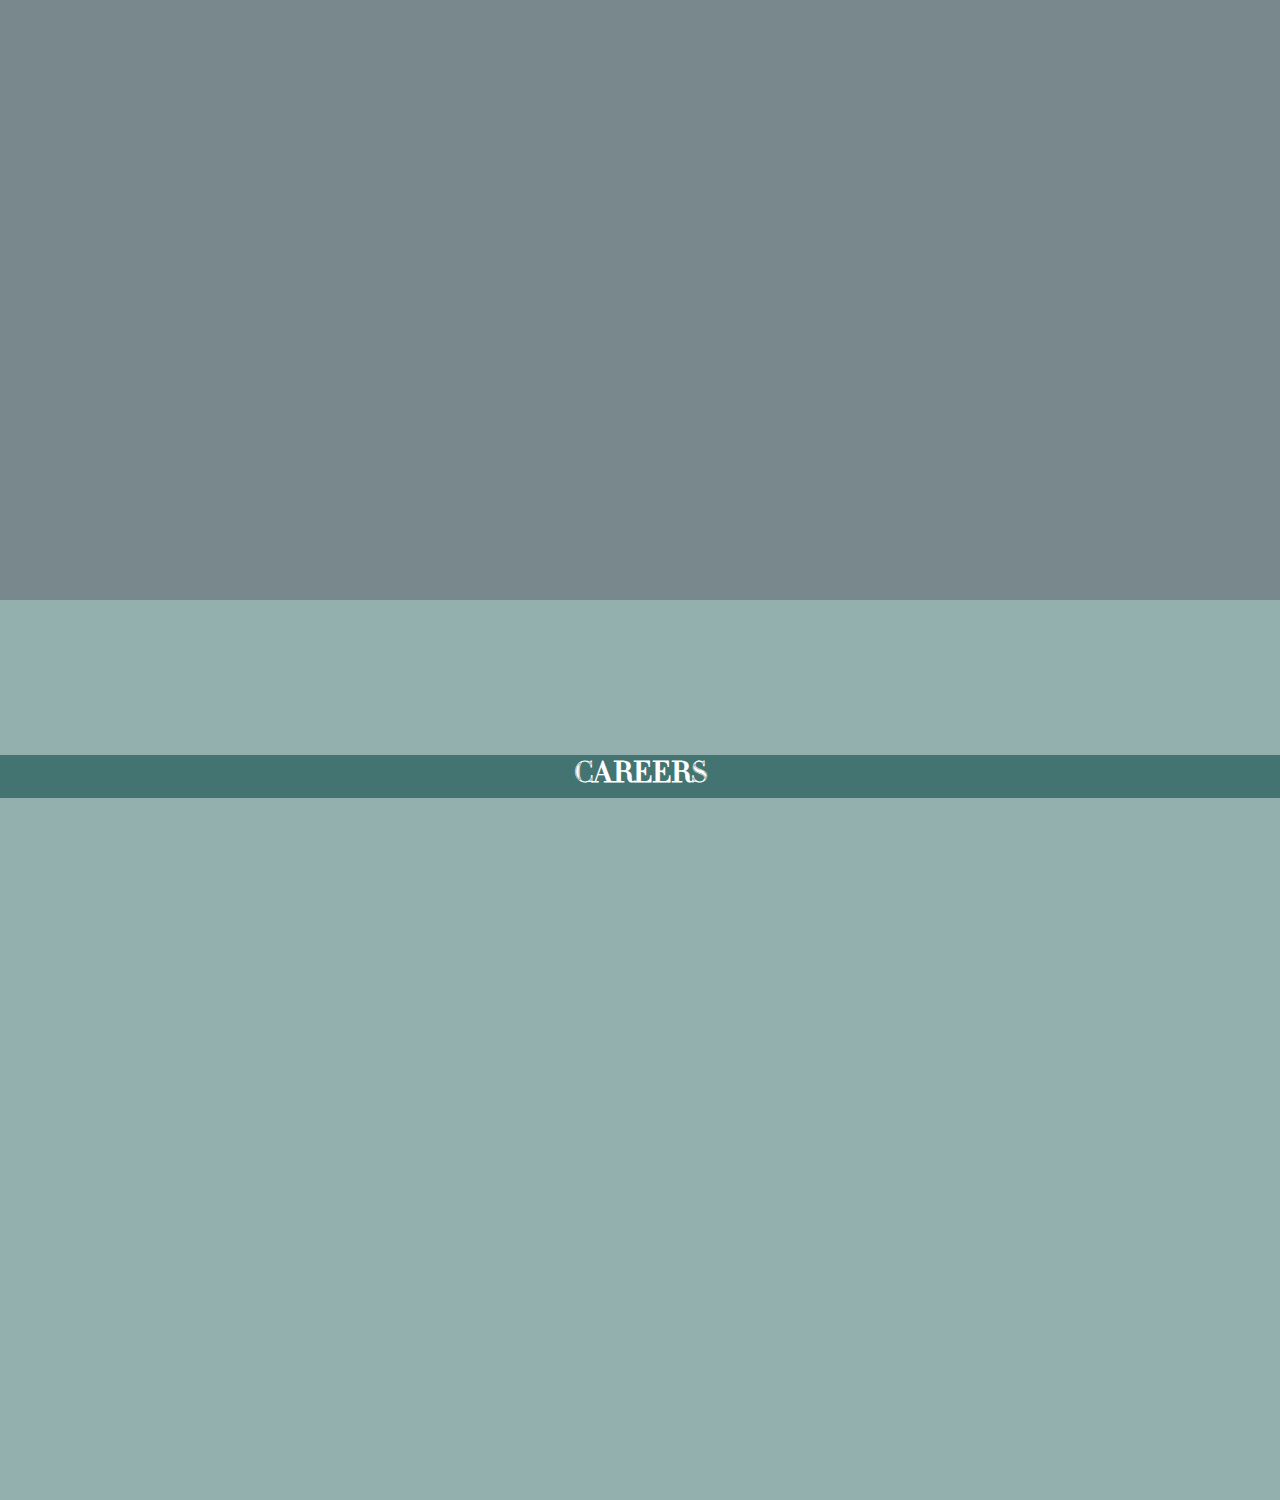
==== commit 108d4566: "bti" ====
--- a/main_draft/lhoc.html
+++ b/main_draft/lhoc.html
@@ -188,14 +188,29 @@
 
         <div class="legacy_content">
             <h1 class="LH1">LEGACY</h1>
-            <h2 class="LH2">“I was fascinated to learn that in the<br> 
-                mid 1800’s Ceylon was the largest coffee <br> 
+
+            <h2 class="LH2">“I was fascinated to learn that in the 
+                mid 1800’s Ceylon was the largest coffee 
                 exporter in the world, catering<br> 
-                 to Europe's demand of over five million<br>
-                  cups a day! My goal is to recreate to the<br>
-                   modern day world the same alluring<br>
-                    and unique taste of coffee which<br>
-                     captivated the whole of Europe.”</h2>
+                 to Europe's demand of over five million
+                  cups a day! My goal is to recreate to the
+                   modern day world the same <br>
+                   alluring and unique taste of coffee which
+                     captivated the whole of Europe.”<br><br>
+                    <span class="FGM">Founder<br>
+                George Martin Kodithuwakku</span>
+            
+            </h2>
+
+            <h3 class="LH3"><span>A Tribute to the Power of Caffeine</span><br> 
+                At London House of Coffee, we recognize the<br>
+                profound impact of caffeine on human productivity<br> 
+                and well-being. From the coffeehouses of 17th-century<br> 
+                London to the modern workplace, coffee has played a<br> 
+                central role in fueling creativity, focus, and<br> 
+                collaboration. We celebrate the rich history and<br> 
+                cultural significance of coffee as a catalyst for<br> 
+                innovation and progress.</h3>         
 
         </div>
 
--- a/main_draft/lhoc.css
+++ b/main_draft/lhoc.css
@@ -14,7 +14,7 @@
 }
 
 html{
-    scroll-behavior: smooth ;
+    scroll-behavior:smooth ;
 }
 
 body {
@@ -412,11 +412,20 @@
 }
 
 .LH2{
-    width: 375px;
+    width: 1060px;
     height: auto;
     position: relative;
     font-size: 20px;
-    margin: 10% 0 0 10%;
+    margin: 5% 0 0 15%;
+    padding: 20px 0 10px 0;
+    background-color: rgba(0, 0, 0, 0.575);
+}
+
+.FGM{
+    font-size: 11px;
+    display: block;
+    text-align: left;
+    padding: 5px 0 0 5px;
 }
 
 /*          RESERVATIONS            */
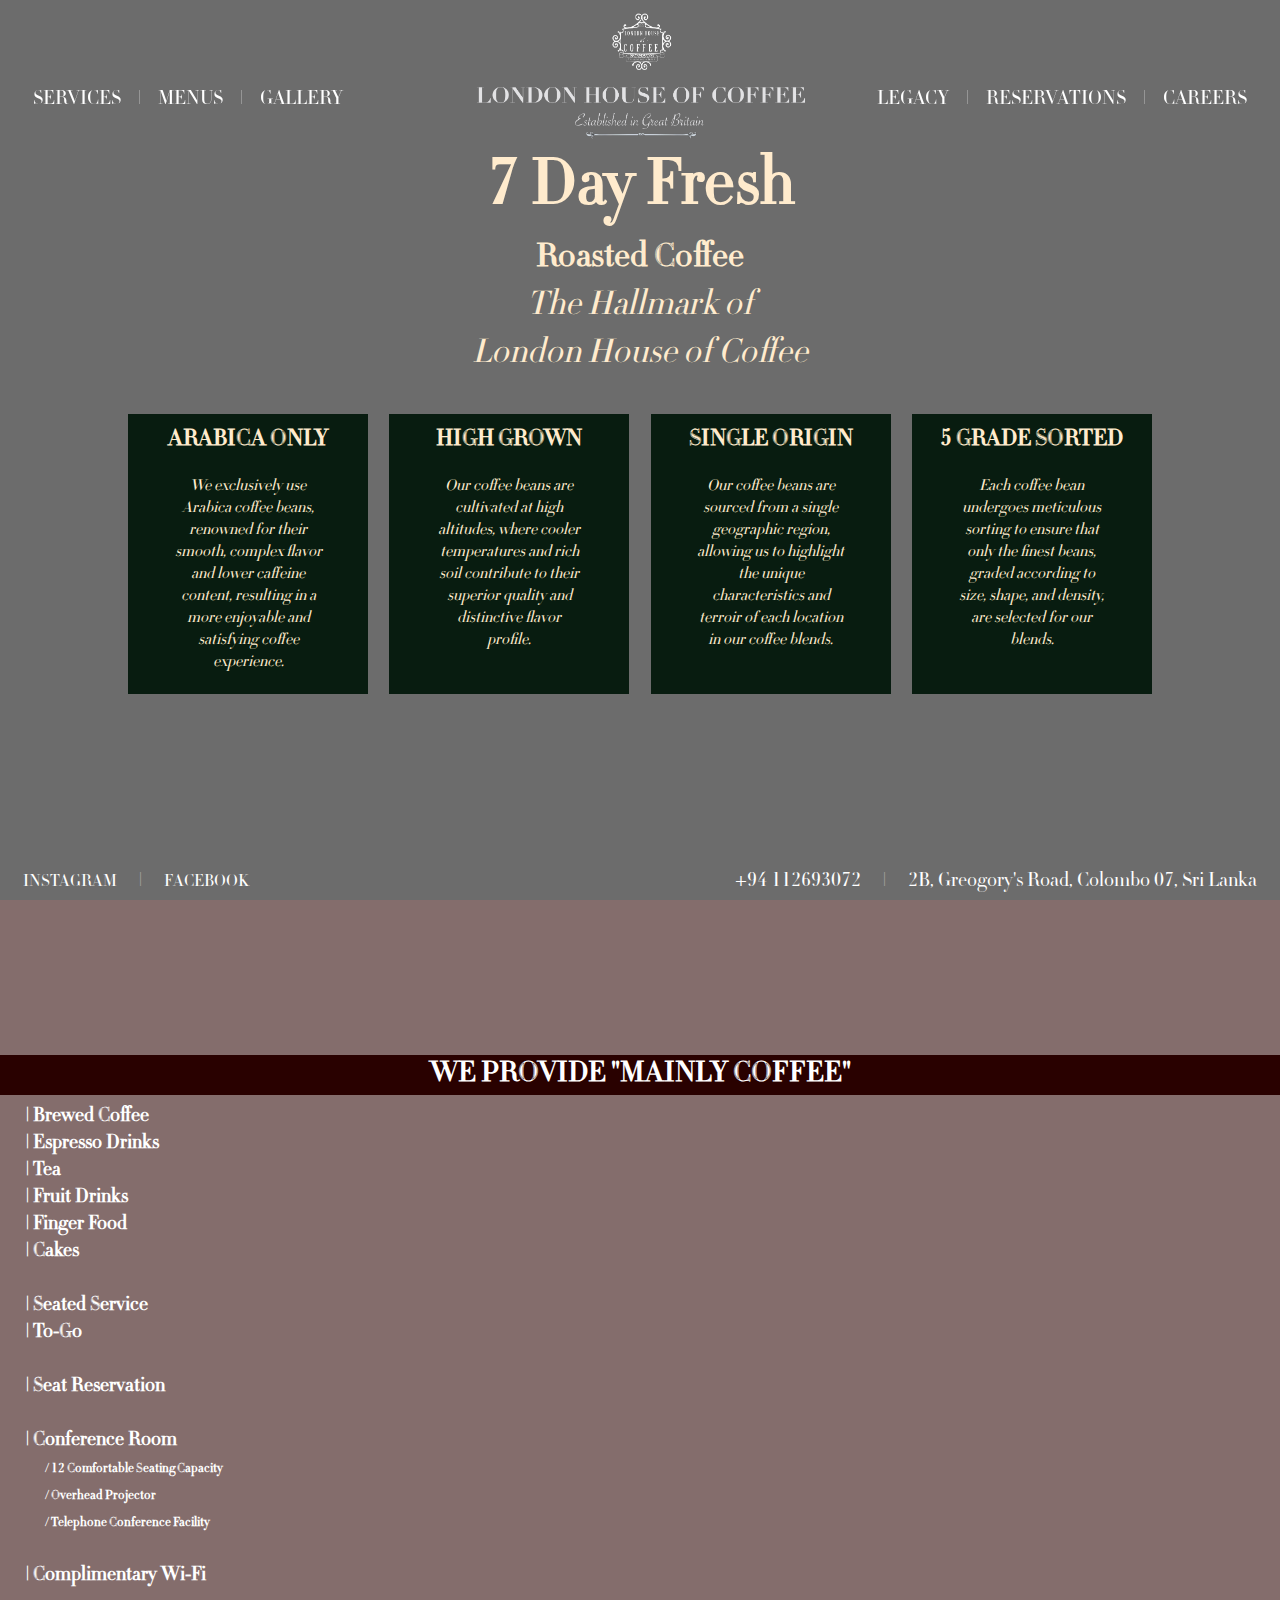
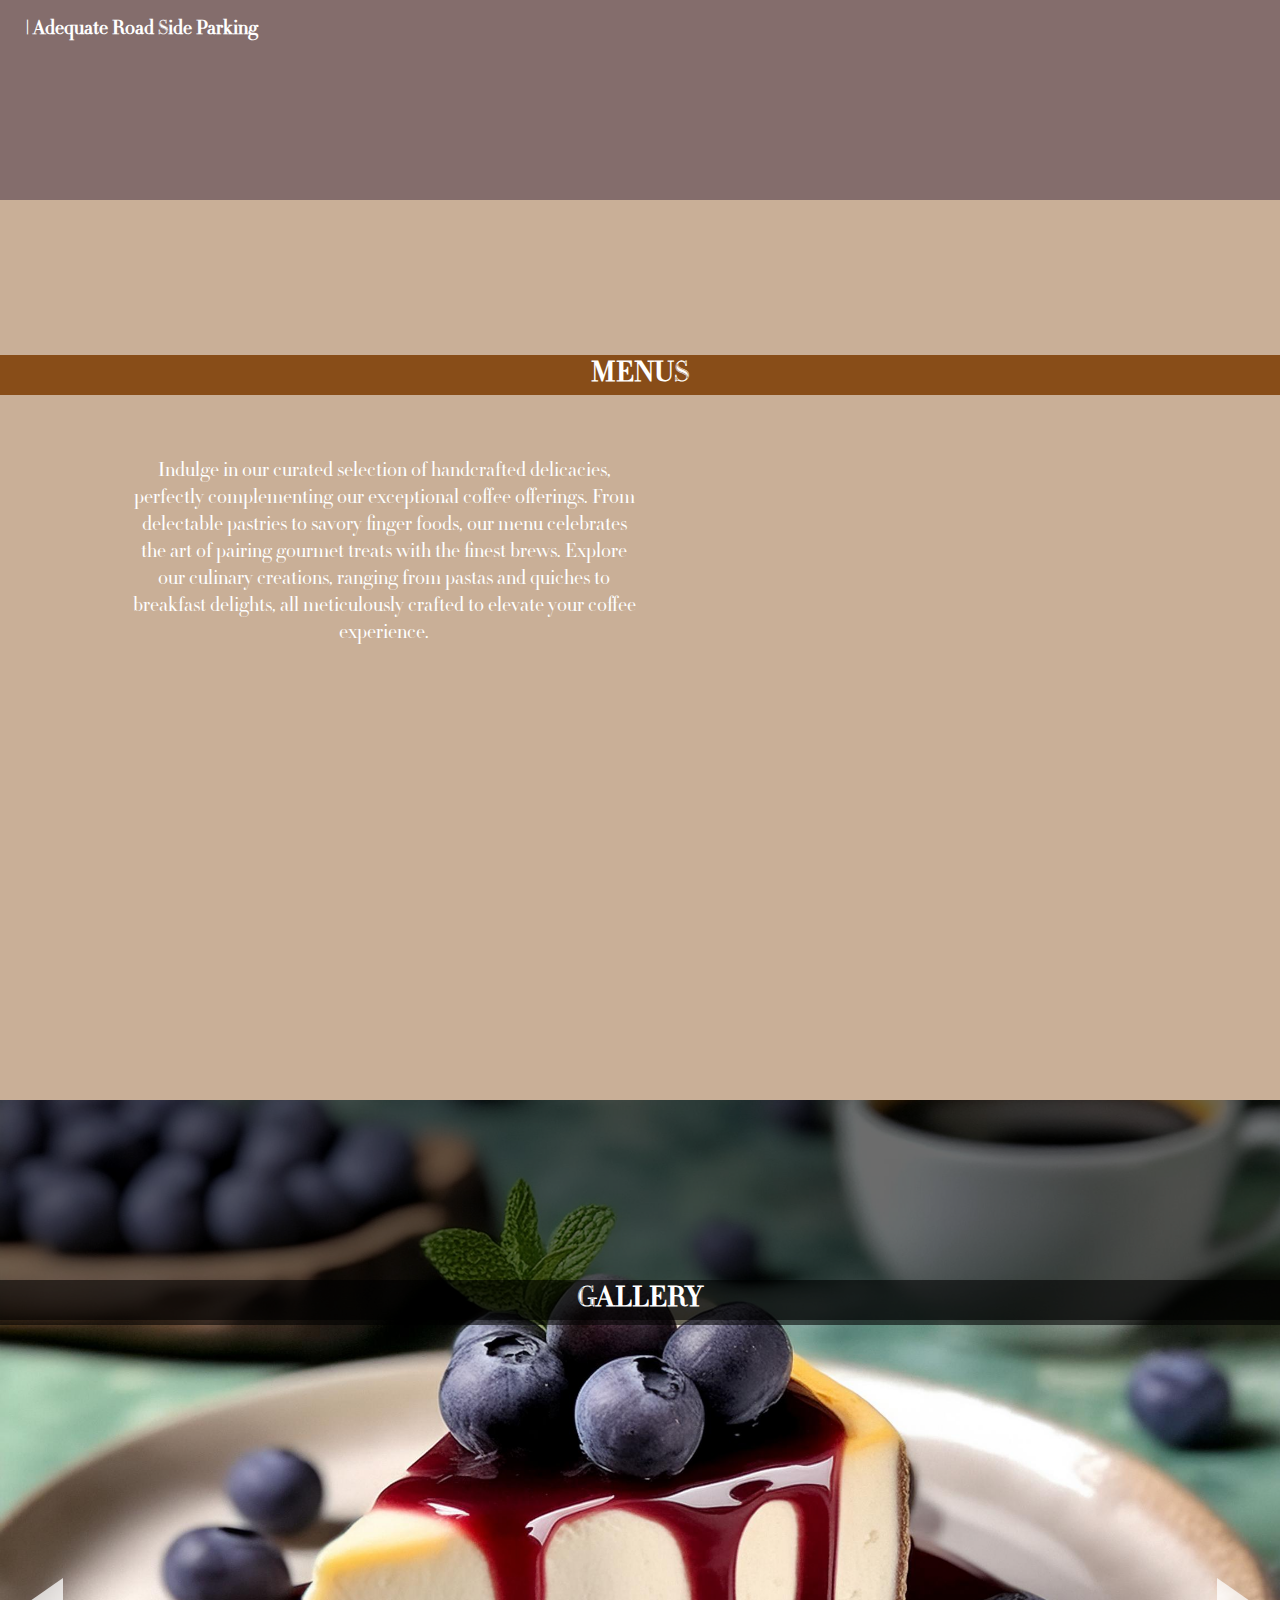
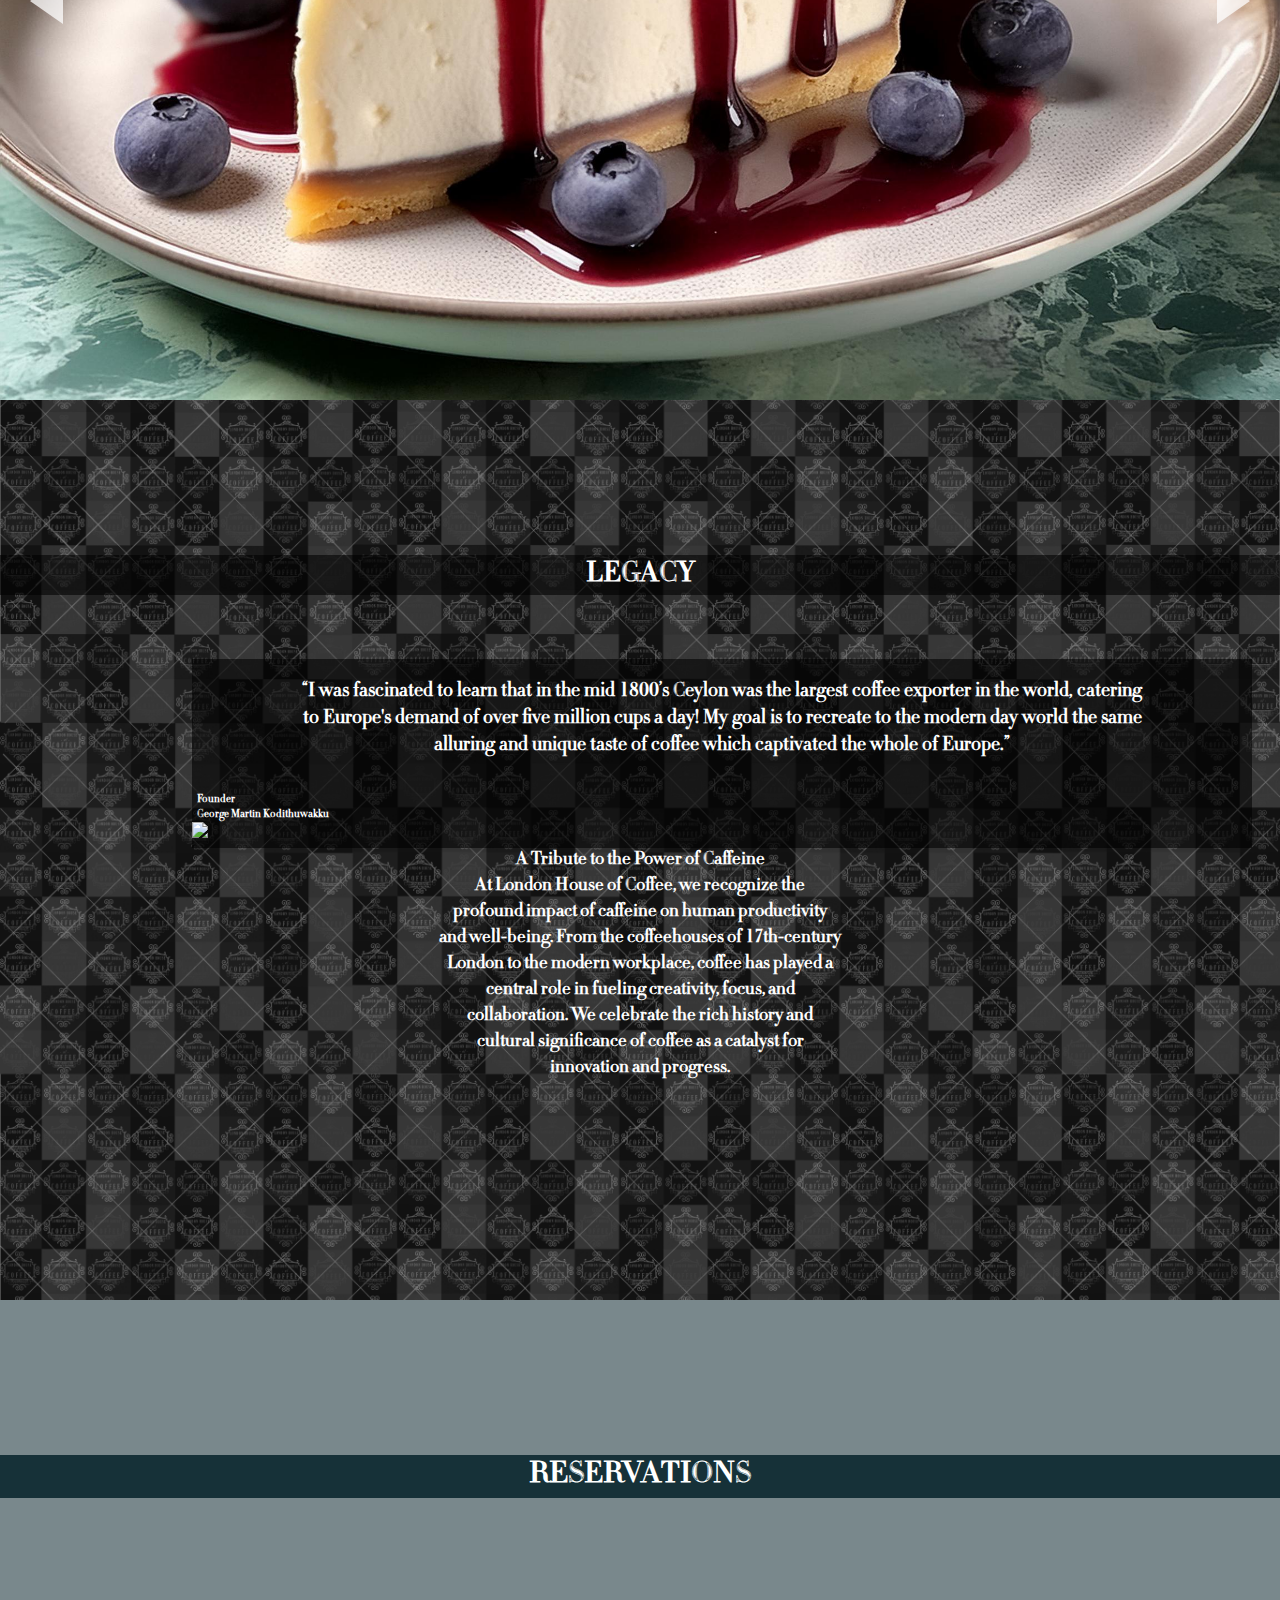
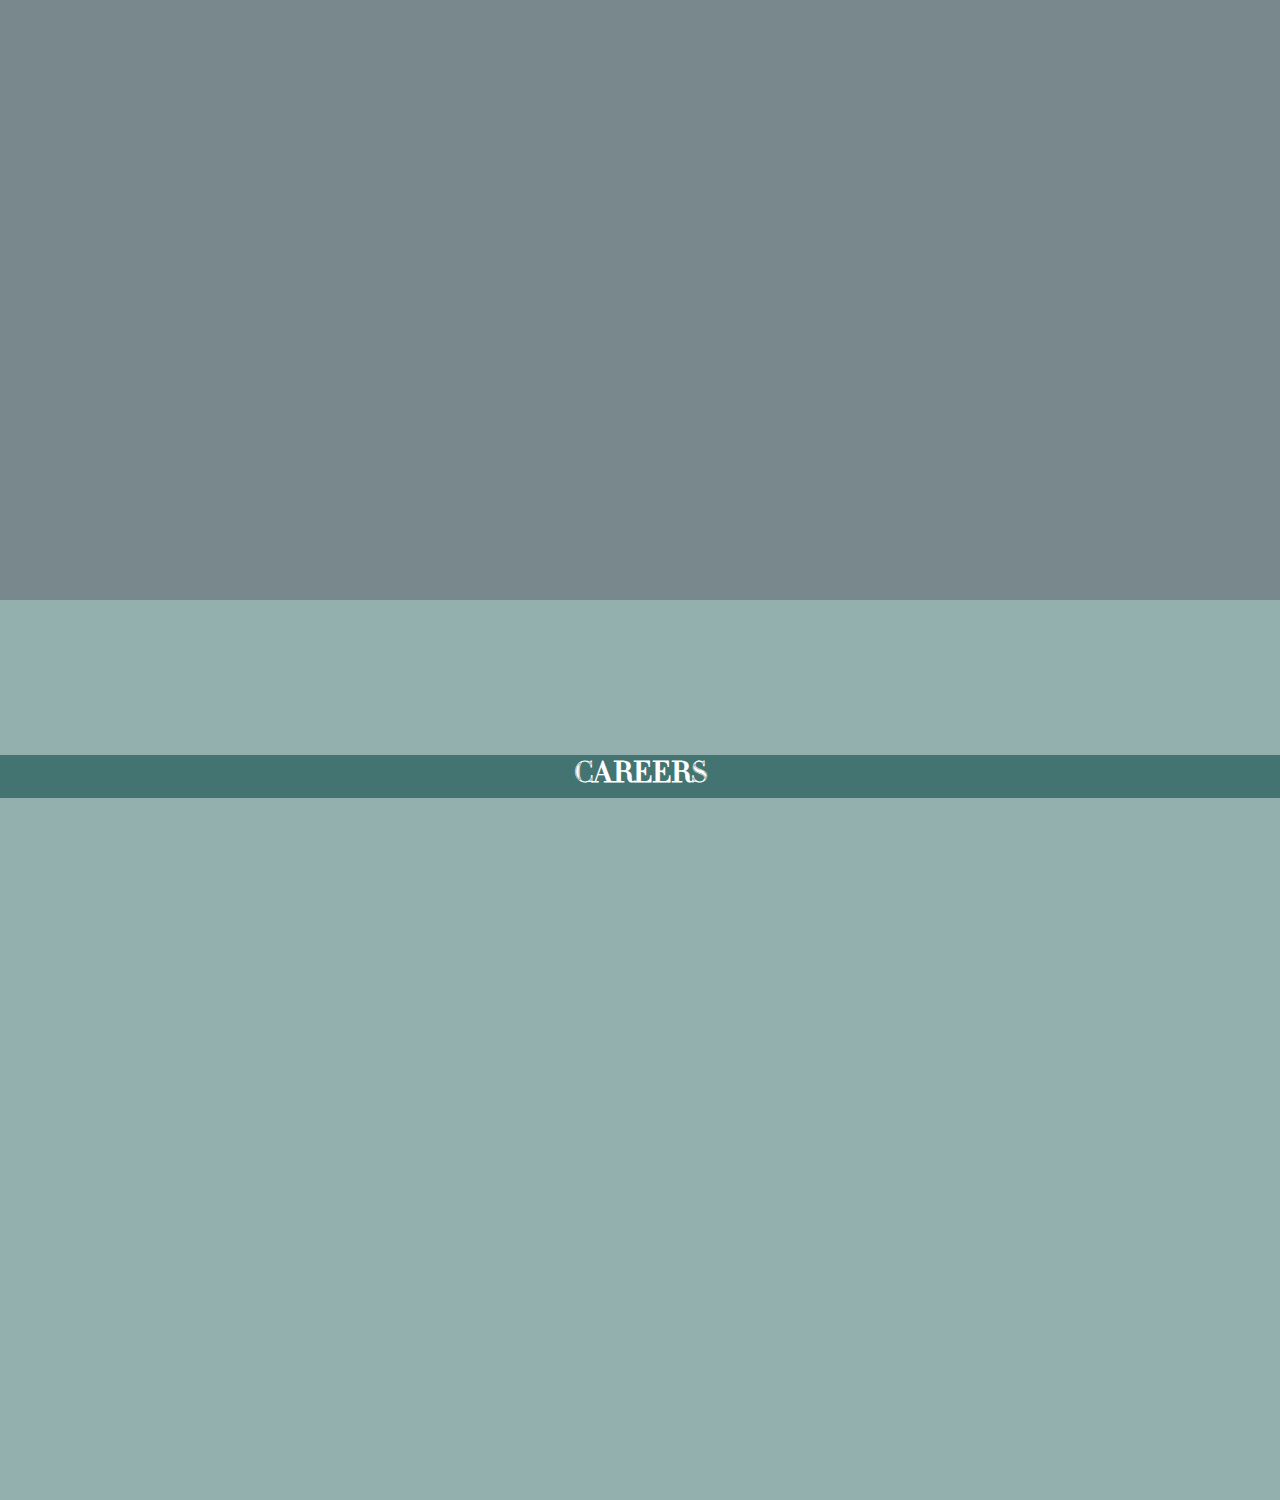
==== commit 20ae760d: "gpapa img added" ====
--- a/main_draft/lhoc.html
+++ b/main_draft/lhoc.html
@@ -199,7 +199,7 @@
                      captivated the whole of Europe.”<br><br>
                     <span class="FGM">Founder<br>
                 George Martin Kodithuwakku</span>
-            
+            <span><img src="/main_draft/assets/images/Grandfather .png" class="gpapa"></span>
             </h2>
 
             <h3 class="LH3"><span>A Tribute to the Power of Caffeine</span><br> 
--- a/main_draft/lhoc.css
+++ b/main_draft/lhoc.css
@@ -421,6 +421,13 @@
     background-color: rgba(0, 0, 0, 0.575);
 }
 
+.gpapa{
+    width: 77px;
+    height: auto;
+    display: block;
+    justify-content: space-between;
+}
+
 .FGM{
     font-size: 11px;
     display: block;
